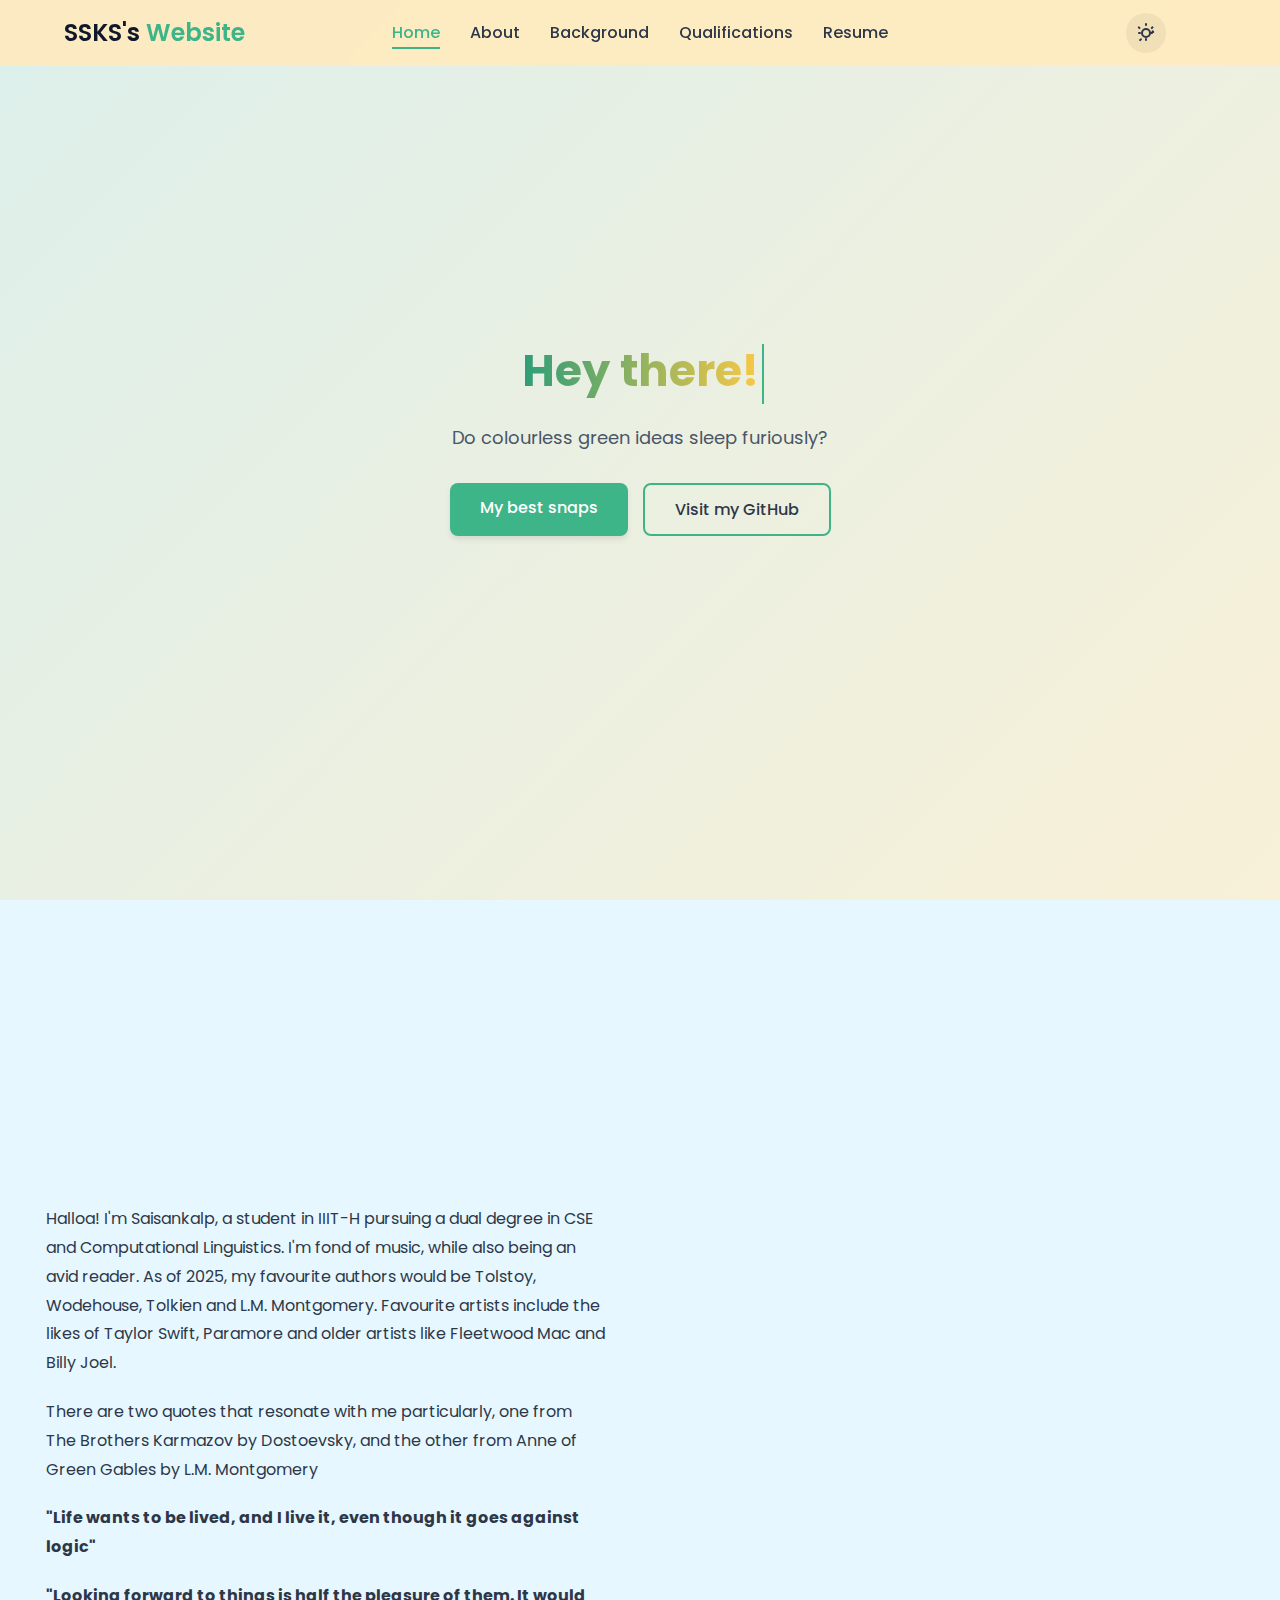
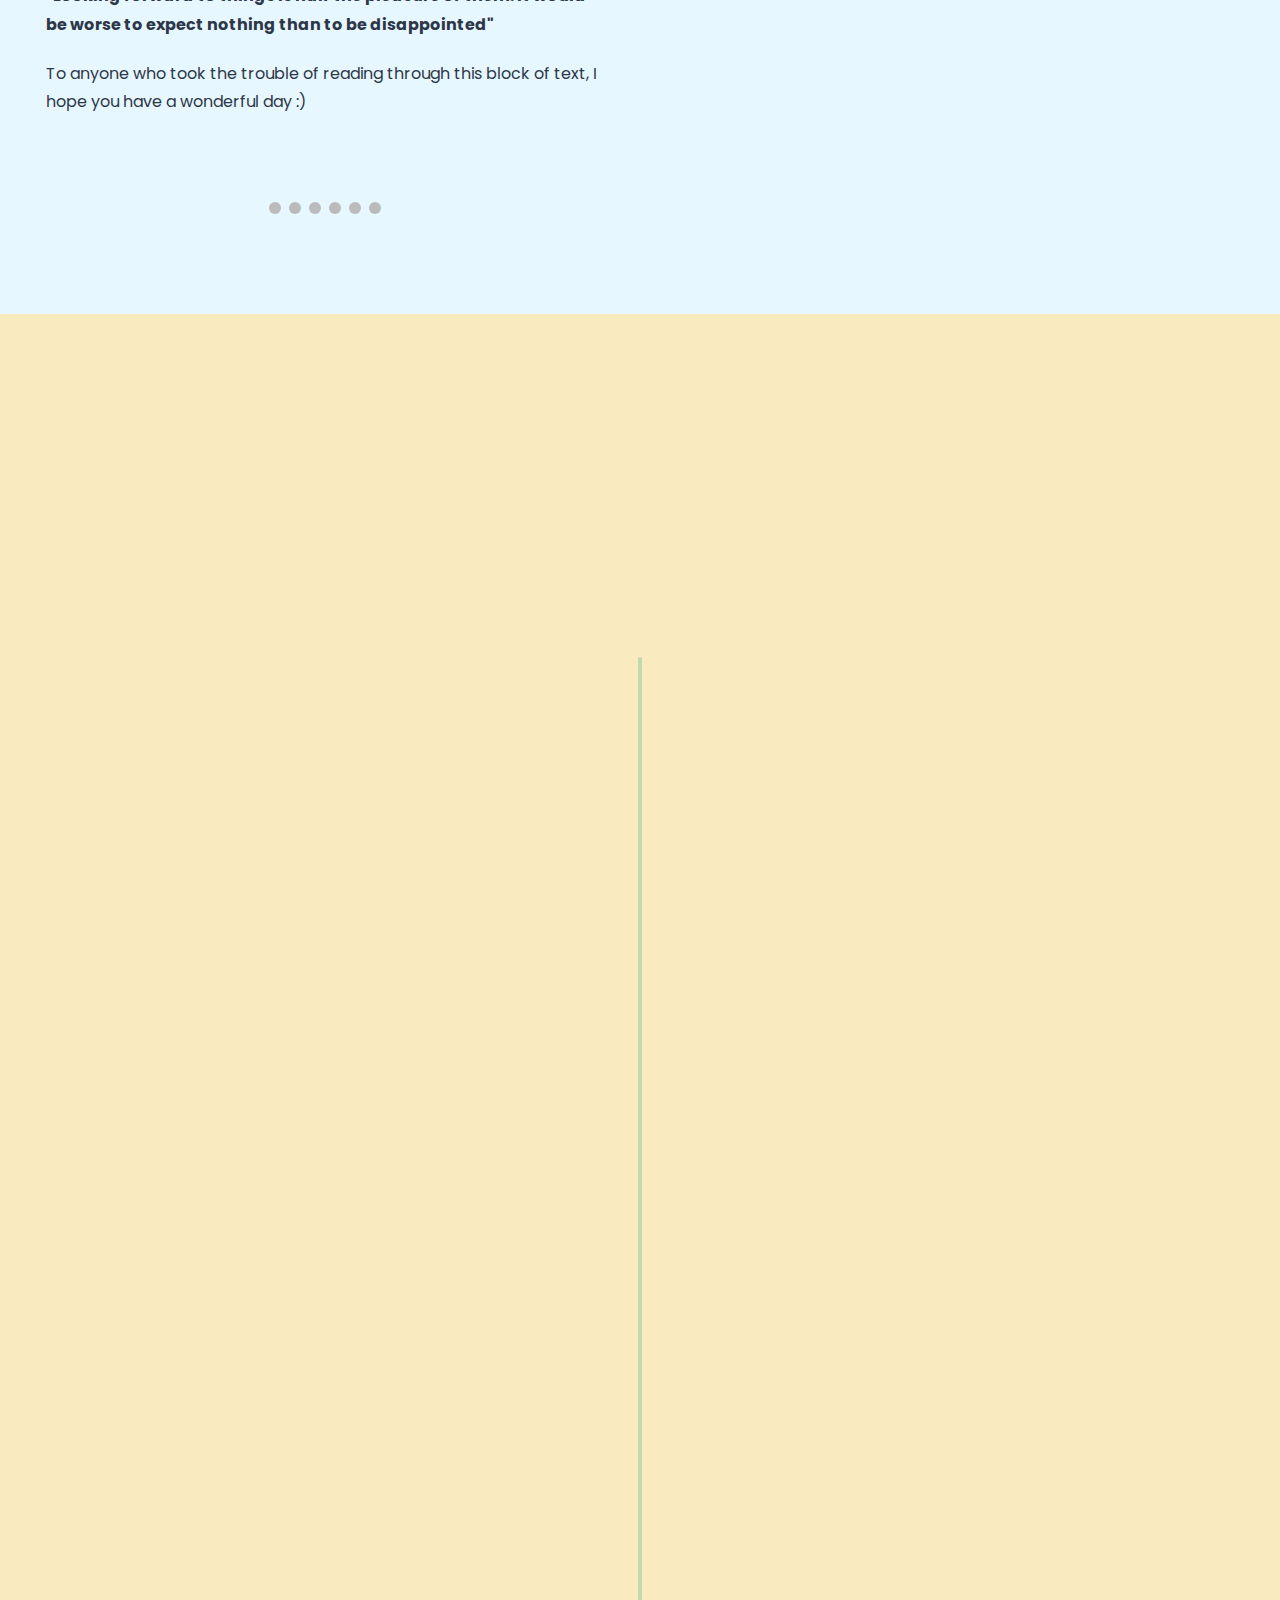
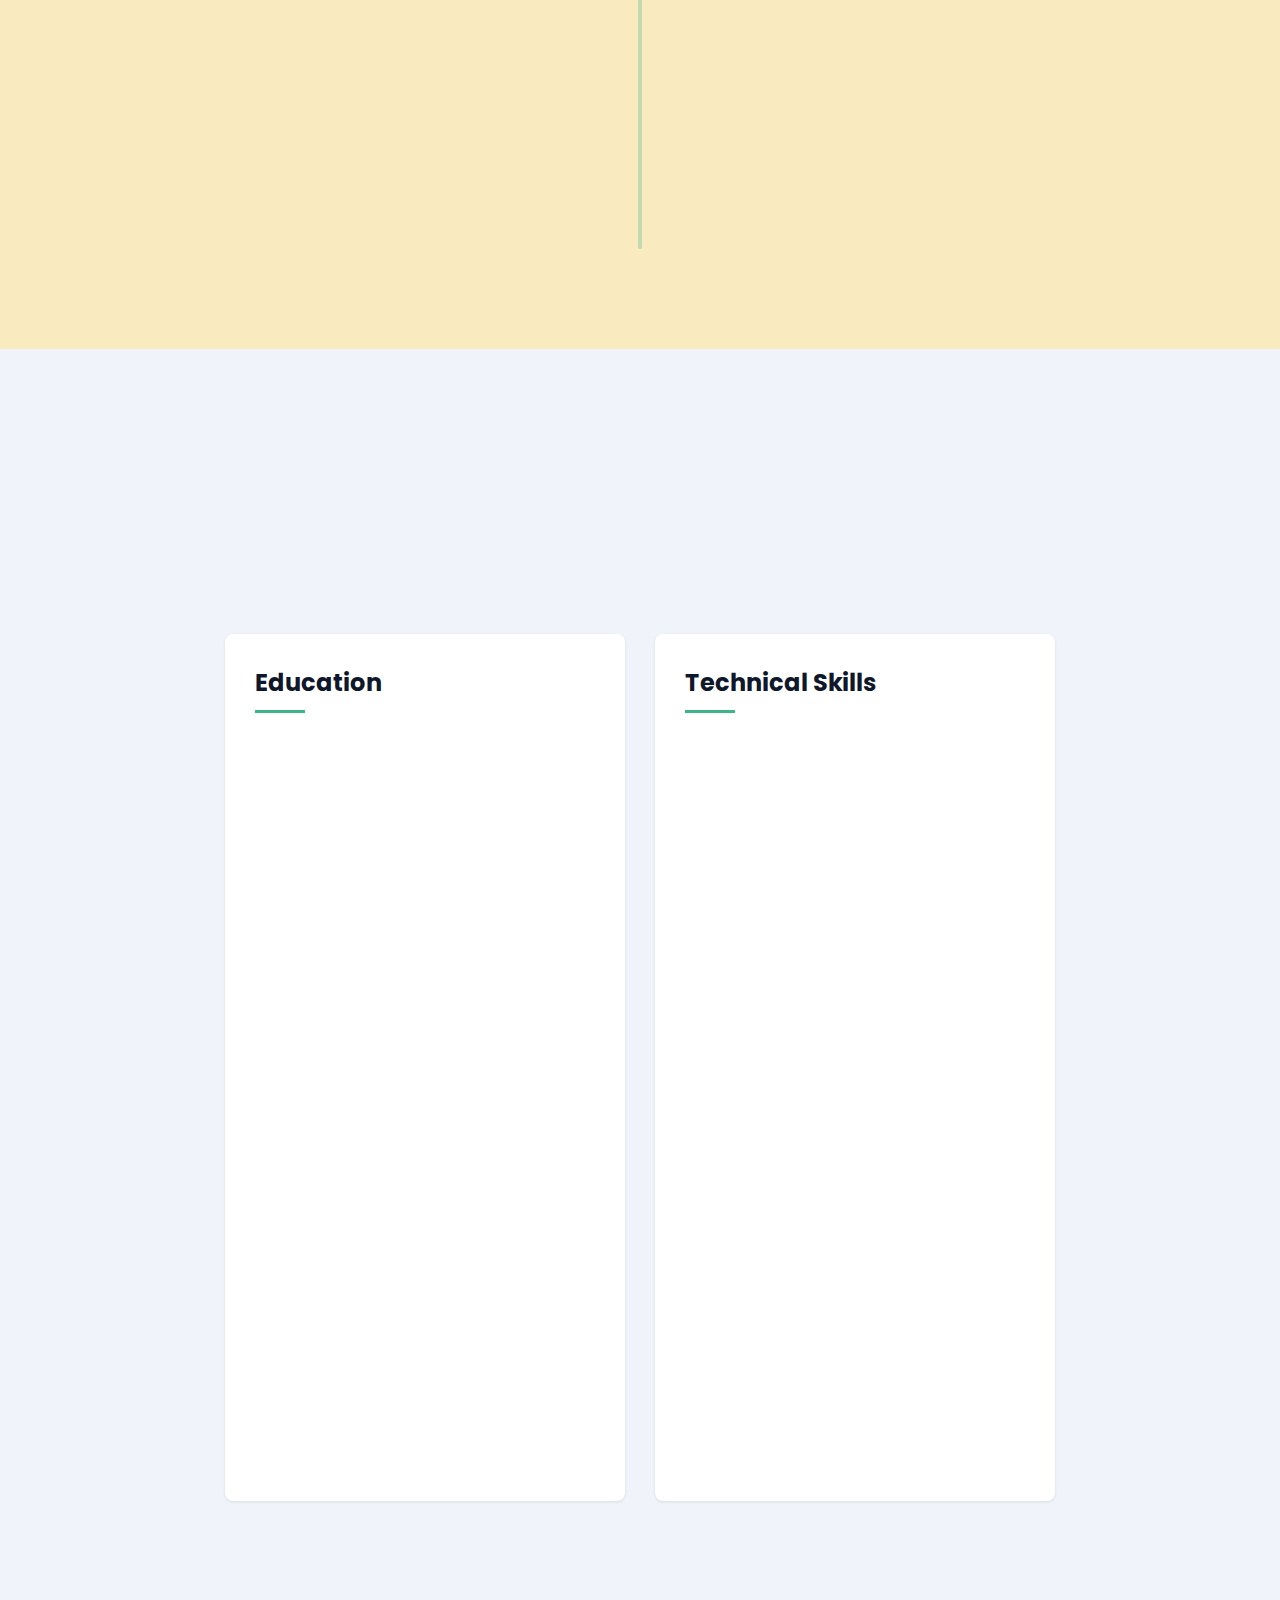
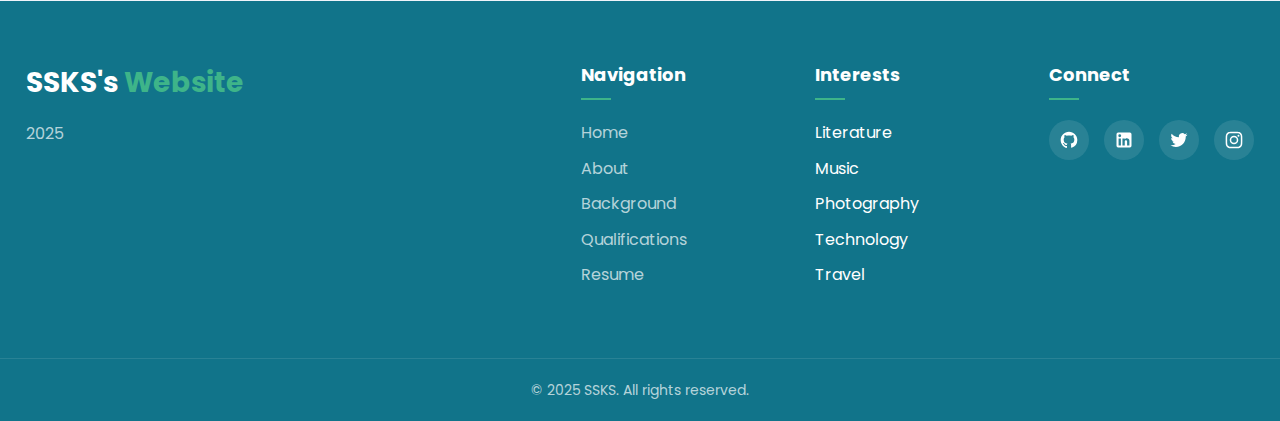
==== index.html @ a6de619a "Why?" ====
<!DOCTYPE html>
<html lang="en">
<head>
    <meta charset="UTF-8">
    <meta name="viewport" content="width=device-width, initial-scale=1.0">
    <title>SSKS's Website</title>
    <link rel="stylesheet" href="styles/style.css">
    <link rel="preconnect" href="https://fonts.googleapis.com">
    <link rel="preconnect" href="https://fonts.gstatic.com" crossorigin>
    <link href="https://fonts.googleapis.com/css2?family=Poppins:wght@300;400;500;600&display=swap" rel="stylesheet">
</head>
<body>
    <div class="container">
        <header>
            <div class="logo">
                <h1>SSKS's <span>Website</span></h1>
            </div>
            <nav>
                <ul>
                    <li><a href="#hero" class="active">Home</a></li>
                    <li><a href="#about">About</a></li>
                    <li><a href="#background">Background</a></li>
                    <li><a href="#qualifications">Qualifications</a></li>
                    <li><a href="assets/resume.pdf" target="_blank">Resume</a></li>
                </ul>
            </nav>
            <div class="dark-mode-toggle" aria-label="Toggle dark mode">
                <svg class="sun-icon" viewBox="0 0 24 24" width="24" height="24">
                    <path d="M12 17a5 5 0 1 0 0-10 5 5 0 0 0 0 10zm0-8a3 3 0 1 1 0 6 3 3 0 0 1 0-6zm0 11a1 1 0 0 0 1-1v-1a1 1 0 0 0-2 0v1a1 1 0 0 0 1 1zm0-15a1 1 0 0 0 1-1V3a1 1 0 0 0-2 0v1a1 1 0 0 0 1 1zm7 7a1 1 0 0 0-1-1h-1a1 1 0 0 0 0 2h1a1 1 0 0 0 1-1zM7 12a1 1 0 0 0-1-1H5a1 1 0 0 0 0 2h1a1 1 0 0 0 1-1zm12.95-1.73l-.7-.7a1 1 0 0 0-1.42 1.42l.7.7a1 1 0 0 0 1.42-1.42zM6.17 17.66l-.7.7a1 1 0 1 0 1.41 1.41l.71-.71a1 1 0 1 0-1.42-1.4zm12.37-9.92l.7-.7a1 1 0 1 0-1.41-1.42l-.71.71a1 1 0 0 0 1.42 1.41zM6.17 6.33l-.7-.7a1 1 0 0 0-1.42 1.41l.71.71a1 1 0 1 0 1.41-1.42z"></path>
                </svg>
                <svg class="moon-icon" viewBox="0 0 24 24" width="24" height="24">
                    <path d="M12.3 22h-.1a10.31 10.31 0 0 1-7.34-3.15 10.46 10.46 0 0 1-3-7.75 10.2 10.2 0 0 1 4-8.2 1 1 0 0 1 1.06-.16 1 1 0 0 1 .58.88 8.3 8.3 0 0 0 1.66 5.27 8.43 8.43 0 0 0 4.71 3.19 8.28 8.28 0 0 0 5.91-.71 1 1 0 0 1 1.45.83 10.28 10.28 0 0 1-8.93 9.8z"></path>
                </svg>
            </div>
            <div class="menu-toggle">
                <span></span>
                <span></span>
                <span></span>
            </div>
        </header>

        <section id="hero">
            <div class="hero-content">
                <h1 class="typing-container"><span class="typing-text" id="typing-text"></span></h1>
                <p>Do colourless green ideas sleep furiously?</p>
                <div class="cta-buttons">
                    <a href="#gallery" class="btn primary">My best snaps</a>
                    <a href="https://github.com/potatopudding-SSKS" class="btn secondary">Visit my GitHub</a>
                </div>
            </div>
        </section>

        <!-- About section (formerly Services) -->
        <section id="about">
            <div class="section-header">
                <h2>About Me</h2>
                <p></br>Linguistics is fun!</p>
            </div>
            <div class="about-content">
                <div class="about-text">
                    <p>Halloa! I'm Saisankalp, a student in IIIT-H pursuing a dual degree in CSE and Computational Linguistics. I'm fond of music, while also being an avid reader. As of 2025, my favourite authors would be Tolstoy, Wodehouse, Tolkien and L.M. Montgomery. Favourite artists include the likes of Taylor Swift, Paramore and older artists like Fleetwood Mac and Billy Joel.</p>
                    
                    <p>There are two quotes that resonate with me particularly, one from The Brothers Karmazov by Dostoevsky, and the other from Anne of Green Gables by L.M. Montgomery</p>

                    <p><b>"Life wants to be lived, and I live it, even though it goes against logic"</b></p>
                    <p><b>"Looking forward to things is half the pleasure of them. It would be worse to expect nothing than to be disappointed"</b></p>

                    <p>To anyone who took the trouble of reading through this block of text, I hope you have a wonderful day :) </p>
                </div>
                
                <!-- Replace the gallery grid with slideshow -->
                <div class="slideshow-container">
                    <div class="slides fade">
                        <img src="assets/images/gallery1-thumb.jpg" alt="Gallery Image 1" data-full="assets/images/gallery1-full.jpg">
                    </div>
                    <div class="slides fade">
                        <img src="assets/images/gallery2-thumb.jpg" alt="Gallery Image 2" data-full="assets/images/gallery2-full.jpg">
                    </div>
                    <div class="slides fade">
                        <img src="assets/images/gallery3-thumb.jpg" alt="Gallery Image 3" data-full="assets/images/gallery3-full.jpg">
                    </div>
                    <div class="slides fade">
                        <img src="assets/images/gallery4-thumb.jpg" alt="Gallery Image 4" data-full="assets/images/gallery4-full.jpg">
                    </div>
                    <div class="slides fade">
                        <img src="assets/images/gallery5-thumb.jpg" alt="Gallery Image 5" data-full="assets/images/gallery5-full.jpg">
                    </div>
                    <div class="slides fade">
                        <img src="assets/images/gallery6-thumb.jpg" alt="Gallery Image 6" data-full="assets/images/gallery6-full.jpg">
                    </div>
                    
                    <!-- Navigation arrows -->
                    <a class="prev" onclick="plusSlides(-1)">&#10094;</a>
                    <a class="next" onclick="plusSlides(1)">&#10095;</a>
                </div>

                <!-- Dots/circles -->
                <div class="dots-container" style="text-align:center">
                    <span class="dot" onclick="currentSlide(1)"></span>
                    <span class="dot" onclick="currentSlide(2)"></span>
                    <span class="dot" onclick="currentSlide(3)"></span>
                    <span class="dot" onclick="currentSlide(4)"></span>
                    <span class="dot" onclick="currentSlide(5)"></span>
                    <span class="dot" onclick="currentSlide(6)"></span>
                </div>
            </div>
            
            <!-- Lightbox for gallery images -->
            <div class="lightbox" id="lightbox">
                <span class="lightbox-close">&times;</span>
                <img class="lightbox-content" id="lightbox-img">
                <div class="lightbox-caption"></div>
            </div>
        </section>

        <!-- Background section (formerly Testimonials) -->
        <section id="background">
            <div class="section-header">
                <h2>My Background</h2>
                <p></br>Two roads diverged in a wood, and I—</br>
                    I took the one more traveled by, </br>
                    And that has made all the difference.</p>
            </div>
            <div class="timeline">
                <div class="timeline-item">
                    <div class="timeline-dot"></div>
                    <div class="timeline-date">2006</div>
                    <div class="timeline-content">
                        <h3>Birth!</h3>
                        <p>I was born in the city of Madras (Chennai)</p>
                    </div>
                </div>
                <div class="timeline-item">
                    <div class="timeline-dot"></div>
                    <div class="timeline-date">2009</div>
                    <div class="timeline-content">
                        <h3>Preschool</h3>
                        <p>I joined Spring Blossoms preschool in Anna Nagar.</p>
                    </div>
                </div>
                <div class="timeline-item">
                    <div class="timeline-dot"></div>
                    <div class="timeline-date">2010-2024</div>
                    <div class="timeline-content">
                        <h3>Schooling</h3>
                        <p>I gained admission into Chinmaya Vidyalaya in Kilpauk, where I continued my education until I finished my schooling.</p>
                    </div>
                </div>
                <div class="timeline-item">
                    <div class="timeline-dot"></div>
                    <div class="timeline-date">2022</div>
                    <div class="timeline-content">
                        <h3>AISSE [Class 10 Boards]</h3>
                        <p>I scored a total of 92.6% in my board exams including a centum in science, and chose the computer science with science stream in my school.</p>
                    </div>
                </div>
                <div class="timeline-item">
                    <div class="timeline-dot"></div>
                    <div class="timeline-date">2024</div>
                    <div class="timeline-content">
                        <h3>AISSCE</h3>
                        <p>In my class 12 board exams, I scored a total of 98%. I also scored 95.75%ile in my JEE Mains attempts.</p>
                    </div>
                </div>
                <div class="timeline-item">
                    <div class="timeline-dot"></div>
                    <div class="timeline-date">2024</div>
                    <div class="timeline-content">
                        <h3>Undergraduate Studies</h3>
                        <p>I procured admission into a dual degree B.Tech + M.S. by research in Computational Linguistics in IIIT - Hyderabad, a premier tier-1 institute in India.</p>
                    </div>
                </div>
            </div>
        </section>

        <!-- Qualifications section (formerly Contact) -->
        <section id="qualifications">
            <div class="section-header">
                <h2>Qualifications</h2>
                <p></br>My skills and credentials</p>
            </div>
            <div class="qualifications-container">
                <div class="qualification-category">
                    <h3>Education</h3>
                    <div class="qualification-item">
                        <div class="qualification-icon">
                            <svg width="24" height="24" viewBox="0 0 24 24">
                                <path d="M12 3L1 9l4 2.18v6L12 21l7-3.82v-6l2-1.09V17h2V9L12 3zm6.82 6L12 12.72 5.18 9 12 5.28 18.82 9zM17 15.99l-5 2.73-5-2.73v-3.72L12 15l5-2.73v3.72z"></path>
                            </svg>
                        </div>
                        <div class="qualification-details">
                            <h4>AISSE</h4>
                            <p class="qualification-institution">Chinmaya Vidyalaya [CBSE]</p>
                            <p class="qualification-date">2010 - 2022</p>
                            <p>Average schooling experience, garnished with lockdown and quarantine due to COVID-19 :').</p>
                        </div>
                    </div>
                    <div class="qualification-item">
                        <div class="qualification-icon">
                            <svg width="24" height="24" viewBox="0 0 24 24">
                                <path d="M12 3L1 9l4 2.18v6L12 21l7-3.82v-6l2-1.09V17h2V9L12 3zm6.82 6L12 12.72 5.18 9 12 5.28 18.82 9zM17 15.99l-5 2.73-5-2.73v-3.72L12 15l5-2.73v3.72z"></path>
                            </svg>
                        </div>
                        <div class="qualification-details">
                            <h4>AISSCE</h4>
                            <p class="qualification-institution">Chinmaya Vidyalaya [CBSE]</p>
                            <p class="qualification-date">2022 - 2024</p>
                            <p>Senior secondary schooling in the science stream with specialization in computer science.</p>
                        </div>
                    </div>
                    <div class="qualification-item">
                        <div class="qualification-icon">
                            <svg width="24" height="24" viewBox="0 0 24 24">
                                <path d="M12 3L1 9l4 2.18v6L12 21l7-3.82v-6l2-1.09V17h2V9L12 3zm6.82 6L12 12.72 5.18 9 12 5.28 18.82 9zM17 15.99l-5 2.73-5-2.73v-3.72L12 15l5-2.73v3.72z"></path>
                            </svg>
                        </div>
                        <div class="qualification-details">
                            <h4>B.Tech in CSE</h4>
                            <p class="qualification-institution">IIIT - Hyderabad</p>
                            <p class="qualification-date">2024 - 2029</p>
                            <p>Bachelors of Technology in the stream of Computer Science from IIIT-H</p>
                        </div>
                    </div>
                    <div class="qualification-item">
                        <div class="qualification-icon">
                            <svg width="24" height="24" viewBox="0 0 24 24">
                                <path d="M12 3L1 9l4 2.18v6L12 21l7-3.82v-6l2-1.09V17h2V9L12 3zm6.82 6L12 12.72 5.18 9 12 5.28 18.82 9zM17 15.99l-5 2.73-5-2.73v-3.72L12 15l5-2.73v3.72z"></path>
                            </svg>
                        </div>
                        <div class="qualification-details">
                            <h4>M.S. in CL</h4>
                            <p class="qualification-institution">IIIT - Hyderabad</p>
                            <p class="qualification-date">2024 - 2029</p>
                            <p>Masters of Science by research in Computational Linguistics from IIIT-H</p>
                        </div>
                    </div>
                </div>
                <div class="qualification-category">
                    <h3>Technical Skills</h3>
                    <div class="qualification-item">
                        <div class="qualification-icon">
                            <svg width="24" height="24" viewBox="0 0 24 24">
                                <path d="M12 2C6.48 2 2 6.48 2 12s4.48 10 10 10 10-4.48 10-10S17.52 2 12 2zm0 18c-4.41 0-8-3.59-8-8s3.59-8 8-8 8 3.59 8 8-3.59 8-8 8zm4.59-12.42L10 14.17l-2.59-2.58L6 13l4 4 8-8-1.41-1.42z"></path>
                            </svg>
                        </div>
                        <div class="qualification-details">
                            <h4>Programming Languages</h4>
                            <p>Python, C, C++, JavaScript, HTML/CSS, Bash</p>
                        </div>
                    </div>
                    <div class="qualification-item">
                        <div class="qualification-icon">
                            <svg width="24" height="24" viewBox="0 0 24 24">
                                <path d="M12 2C6.48 2 2 6.48 2 12s4.48 10 10 10 10-4.48 10-10S17.52 2 12 2zm0 18c-4.41 0-8-3.59-8-8s3.59-8 8-8 8 3.59 8 8-3.59 8-8 8zm4.59-12.42L10 14.17l-2.59-2.58L6 13l4 4 8-8-1.41-1.42z"></path>
                            </svg>
                        </div>
                        <div class="qualification-details">
                            <h4>Tools & Technologies</h4>
                            <p>Git, MySQL, NoSQL, LaTeX</p>
                        </div>
                    </div>
                    <div class="qualification-item">
                        <div class="qualification-icon">
                            <svg width="24" height="24" viewBox="0 0 24 24">
                                <path d="M12 2C6.48 2 2 6.48 2 12s4.48 10 10 10 10-4.48 10-10S17.52 2 12 2zm0 18c-4.41 0-8-3.59-8-8s3.59-8 8-8 8 3.59 8 8-3.59 8-8 8zm4.59-12.42L10 14.17l-2.59-2.58L6 13l4 4 8-8-1.41-1.42z"></path>
                            </svg>
                        </div>
                        <div class="qualification-details">
                            <h4>Other Misc. Skills</h4>
                            <ol>
                                <li>Amateur Photographer</li>
                                <li>Amateur Tennis Player</li>
                            </ol>
                        </div>
                    </div>
                </div>
            </div>
        </section>

        <footer>
            <div class="footer-content">
                <div class="footer-logo">
                    <h2>SSKS's <span>Website</span></h2>
                    <p>2025</p>
                </div>
                <div class="footer-links">
                    <div class="link-column">
                        <h3>Navigation</h3>
                        <ul>
                            <li><a href="#hero">Home</a></li>
                            <li><a href="#about">About</a></li>
                            <li><a href="#background">Background</a></li>
                            <li><a href="#qualifications">Qualifications</a></li>
                            <li><a href="assets/resume.pdf" target="_blank">Resume</a></li>
                        </ul>
                    </div>
                    <div class="link-column">
                        <h3>Interests</h3>
                        <ul>
                            <li>Literature</li>
                            <li>Music</li>
                            <li>Photography</li>
                            <li>Technology</li>
                            <li>Travel</li>
                        </ul>
                    </div>
                    <div class="link-column">
                        <h3>Connect</h3>
                        <div class="social-links">
                            <a href="#" aria-label="GitHub">
                                <svg viewBox="0 0 24 24" width="24" height="24">
                                    <path d="M12 2C6.477 2 2 6.477 2 12c0 4.42 2.865 8.166 6.84 9.49.5.09.68-.22.68-.485v-1.85c-2.782.6-3.37-1.34-3.37-1.34-.454-1.16-1.11-1.46-1.11-1.46-.91-.62.07-.61.07-.61 1 .07 1.53 1.03 1.53 1.03.9 1.52 2.34 1.08 2.91.83.09-.65.35-1.09.63-1.34-2.22-.25-4.55-1.11-4.55-4.94 0-1.09.39-1.98 1.03-2.68-.1-.25-.45-1.27.1-2.64 0 0 .84-.27 2.75 1.02.8-.22 1.65-.33 2.5-.33.85 0 1.7.11 2.5.33 1.91-1.29 2.75-1.02 2.75-1.02.55 1.37.2 2.39.1 2.64.64.7 1.03 1.59 1.03 2.68 0 3.84-2.34 4.68-4.57 4.93.36.31.68.92.68 1.85v2.74c0 .27.18.58.69.48A10.02 10.02 0 0 0 22 12c0-5.523-4.477-10-10-10z"></path>
                                </svg>
                            </a>
                            <a href="#" aria-label="LinkedIn">
                                <svg viewBox="0 0 24 24" width="24" height="24">
                                    <path d="M19 3a2 2 0 0 1 2 2v14a2 2 0 0 1-2 2H5a2 2 0 0 1-2-2V5a2 2 0 0 1 2-2h14m-.5 15.5v-5.3a3.26 3.26 0 0 0-3.26-3.26c-.85 0-1.84.52-2.32 1.3v-1.11h-2.79v8.37h2.79v-4.93c0-.77.62-1.4 1.39-1.4a1.4 1.4 0 0 1 1.4 1.4v4.93h2.79M6.88 8.56a1.68 1.68 0 0 0 1.68-1.68c0-.93-.75-1.69-1.68-1.69a1.69 1.69 0 0 0-1.69 1.69c0 .93.76 1.68 1.69 1.68m1.39 9.94v-8.37H5.5v8.37h2.77z"></path>
                                </svg>
                            </a>
                            <a href="#" aria-label="Twitter">
                                <svg viewBox="0 0 24 24" width="24" height="24">
                                    <path d="M22.162 5.656a8.384 8.384 0 0 1-2.402.658A4.196 4.196 0 0 0 21.6 4c-.82.488-1.719.83-2.656 1.015a4.182 4.182 0 0 0-7.126 3.814 11.874 11.874 0 0 1-8.62-4.37 4.168 4.168 0 0 0-.566 2.103c0 1.45.738 2.731 1.86 3.481a4.168 4.168 0 0 1-1.894-.523v.052a4.185 4.185 0 0 0 3.355 4.101 4.21 4.21 0 0 1-1.89.072A4.185 4.185 0 0 0 7.97 16.65a8.394 8.394 0 0 1-6.191 1.732 11.83 11.83 0 0 0 6.41 1.88c7.693 0 11.9-6.373 11.9-11.9 0-.18-.005-.362-.013-.54a8.496 8.496 0 0 0 2.087-2.165z"></path>
                                </svg>
                            </a>
                            <a href="#" aria-label="Instagram">
                                <svg viewBox="0 0 24 24" width="24" height="24">
                                    <path d="M12 2c2.717 0 3.056.01 4.122.06 1.065.05 1.79.217 2.428.465.66.254 1.216.598 1.772 1.153a4.908 4.908 0 0 1 1.153 1.772c.247.637.415 1.363.465 2.428.047 1.066.06 1.405.06 4.122 0 2.717-.01 3.056-.06 4.122-.05 1.065-.218 1.79-.465 2.428a4.883 4.883 0 0 1-1.153 1.772 4.915 4.915 0 0 1-1.772 1.153c-.637.247-1.363.415-2.428.465-1.066.047-1.405.06-4.122.06-2.717 0-3.056-.01-4.122-.06-1.065-.05-1.79-.218-2.428-.465a4.89 4.89 0 0 1-1.772-1.153 4.904 4.904 0 0 1-1.153-1.772c-.248-.637-.415-1.363-.465-2.428C2.013 15.056 2 14.717 2 12c0-2.717.01-3.056.06-4.122.05-1.066.217-1.79.465-2.428a4.88 4.88 0 0 1 1.153-1.772A4.897 4.897 0 0 1 5.45 2.525c.638-.248 1.362-.415 2.428-.465C8.944 2.013 9.283 2 12 2zm0 1.802c-2.67 0-2.986.01-4.04.058-.976.045-1.505.207-1.858.344-.466.182-.8.398-1.15.748-.35.35-.566.683-.748 1.15-.137.353-.3.882-.344 1.857-.048 1.055-.058 1.37-.058 4.04 0 2.67.01 2.986.058 4.04.045.976.207 1.504.344 1.857.182.466.398.8.748 1.15.35.35.683.566 1.15.748.353.137.882.3 1.857.344 1.054.048 1.37.058 4.04.058 2.67 0 2.987-.01 4.04-.058.976-.045 1.505-.207 1.858-.344.466-.182.8-.398 1.15-.748.35-.35.566-.683.748-1.15.137-.353.3-.882.344-1.857.048-1.055.058-1.37.058-4.04 0-2.67-.01-2.986-.058-4.04-.045-.976-.207-1.505-.344-1.858a3.097 3.097 0 0 0-.748-1.15 3.098 3.098 0 0 0-1.15-.748c-.353-.137-.882-.3-1.857-.344-1.055-.048-1.37-.058-4.04-.058zm0 3.063a5.135 5.135 0 1 1 0 10.27 5.135 5.135 0 0 1 0-10.27zm0 8.468a3.333 3.333 0 1 0 0-6.666 3.333 3.333 0 0 0 0 6.666zm6.538-8.469a1.2 1.2 0 1 1-2.4 0 1.2 1.2 0 0 1 2.4 0z"></path>
                                </svg>
                            </a>
                        </div>
                    </div>
                </div>
            </div>
            <div class="copyright">
                <p>&copy; 2025 SSKS. All rights reserved.</p>
            </div>
        </footer>
    </div>

    <script src="scripts/script.js"></script>
</body>
</html>
---- styles/style.css ----
/* Base Styles */
:root {
    --primary-color: #3eb489; /* Mint green/seafoam - tropical summer shade */
    --primary-dark: #2d9d78; /* Darker mint for hover states */
    --secondary-color: #f9c846; /* Sunny yellow */
    --accent-color: #ff9777; /* Lighter coral as an accent */
    --text-color: #2d3748; /* Slightly softer black for better summer feel */
    --light-text: #4a5568; /* Softer secondary text */
    --dark-bg: #0f172a; /* Keep this for contrast */
    --light-bg: #f8fafc; /* Keep light background */
    --border-color: #e2e8f0; /* Slightly lighter border */
    --card-bg: #ffffff;
    --ocean-blue: #11748a; /* Ocean blue for sections */
    --shadow-sm: 0 1px 3px rgba(0, 0, 0, 0.1); /* Lighter shadow for airy feel */
    --shadow-md: 0 4px 6px -1px rgba(0, 0, 0, 0.1);
    --shadow-lg: 0 10px 15px -3px rgba(0, 0, 0, 0.1);
    --transition: all 0.3s ease;
    --radius: 8px;
    --pulse: #dcfce7;
    
    /* Section colors */
    --about-bg: #e6f7ff; /* Light blue for about section */
    --background-bg: #f9ebbf; /* Light orange for background section */
    --qualifications-bg: #f0f4fa; /* Light gray-blue for qualifications */
}

/* Dark Mode Variables */
.dark-mode {
    --primary-color: #8b5cf6; /* Consistent vibrant purple */
    --primary-dark: #6d28d9; /* Consistent deep purple */
    --secondary-color: #f43f5e; /* Consistent bright pink */
    --text-color: #ffffff; /* Pure white text */
    --header-color: #ffffff; /* Pure white headers */
    --light-text: #e2e8f0; /* Light gray for secondary text */
    --dark-bg: #000000; /* Consistent darkest background */
    --light-bg: #0f172a; /* Consistent dark content areas */
    --border-color: #64748b; /* Consistent border color */
    --ocean-blue: #001520; /* Consistent dark blue */
    --card-bg: #1e293b; /* Consistent card background */
    --shadow-sm: 0 2px 5px rgba(0, 0, 0, 0.7);
    --shadow-md: 0 4px 8px rgba(0, 0, 0, 0.7);
    --shadow-lg: 0 10px 20px rgba(0, 0, 0, 0.7);
    --pulse: #1a0b36;
    
    /* Dark mode section colors */
    --about-bg: #111927; /* Dark blue for about section */
    --background-bg: #1a1207; /* Dark brown for background section */
    --qualifications-bg: #0d1520; /* Dark blue-gray for qualifications */
}

/* Light Mode Pulsing Background Animation */
@keyframes pulseBackground {
    0% {
        background-color: var(--light-bg);
    }
    50% {
        background-color: var(--pulse); /* Light mint green */
    }
    100% {
        background-color: var(--light-bg);
    }
}

/* Dark Mode Pulsing Background Animation */
@keyframes pulseDarkBackground {
    0% {
        background-color: var(--dark-bg); /* Darkest background */
    }
    50% {
        background-color: var(--pulse); /* Deep indigo with subtle purple tone */
    }
    100% {
        background-color: var(--dark-bg); /* Darkest background */
    }
}

* {
    margin: 0;
    padding: 0;
    box-sizing: border-box;
}

/* Body defaults */
body {
    font-family: 'Poppins', sans-serif;
    color: var(--text-color);
    line-height: 1.6;
    width: 100%;
    overflow-x: hidden; /* Prevent horizontal scroll */
    background-color: var(--light-bg);
    transition: color 0.3s ease;
}

.dark-mode body {
    background-color: var(--dark-bg);
}

.dark-mode .container {
    background-color: transparent !important; /* Remove the solid background */
    background-image: none !important;
}

a {
    text-decoration: none;
    color: inherit;
    transition: var(--transition);
}

ul {
    list-style-type: none;
}

img {
    max-width: 100%;
    height: auto;
}

.container {
    width: 100%;
    max-width: 100%; /* Already 100%, ensuring it stays that way */
    margin: 0;
    padding: 0; /* Removed padding to use full width */
}

/* Header Styles */
header {
    display: flex;
    justify-content: center; /* Changed from space-between to center */
    align-items: center;
    padding: 20px 5%;
    position: fixed;
    width: 100%;
    top: 0;
    left: 0;
    z-index: 1000;
    transition: var(--transition);
    background-color: rgba(255, 234, 190, 0.904); /* More transparency for lightness */
    backdrop-filter: blur(10px);
}

.dark-mode header {
    background-color: #031520;
    backdrop-filter: blur(15px);
}

header.scrolled {
    box-shadow: var(--shadow-md);
    padding: 15px 5%;
    background-color: rgba(248, 250, 252, 0.9);
}

.dark-mode header.scrolled {
    background-color: rgba(15, 23, 42, 0.98);
    box-shadow: 0 4px 12px rgba(0, 0, 0, 0.8);
}

.logo {
    position: absolute;
    left: 5%;
}

.logo h1 {
    font-size: 24px;
    font-weight: 600;
    color: var(--dark-bg);
}

.dark-mode .logo h1 {
    color: var(--header-color);
}

.logo span {
    color: var(--primary-color);
}

nav {
    display: flex;
    justify-content: center;
    flex-grow: 1;
}

nav ul {
    display: flex;
    justify-content: center;
    margin-left: 0; /* Reset any left margin */
}

nav ul li {
    margin: 0 15px; /* Changed from margin-left: 30px to have even spacing */
}

nav ul li a {
    font-weight: 500;
    color: var(--text-color);
    position: relative;
}

nav ul li a:hover, nav ul li a.active {
    color: var(--primary-color);
}

.dark-mode nav ul li a:hover, 
.dark-mode nav ul li a.active {
    color: var(--primary-color);
    text-shadow: 0 0 10px rgba(139, 92, 246, 0.4);
}

nav ul li a:after {
    content: '';
    position: absolute;
    bottom: -5px;
    left: 0;
    width: 0;
    height: 2px;
    background-color: var(--primary-color);
    transition: var(--transition);
}

nav ul li a:hover:after, nav ul li a.active:after {
    width: 100%;
}

/* Dark Mode Toggle */
.dark-mode-toggle {
    margin-left: 20px;
    position: absolute;
    right: calc(5% + 50px); /* Position on the right side with offset for menu toggle */
    cursor: pointer;
    display: flex;
    align-items: center;
    justify-content: center;
    width: 40px;
    height: 40px;
    border-radius: 50%;
    background-color: rgba(0, 0, 0, 0.05);
    transition: var(--transition);
}

.dark-mode .dark-mode-toggle {
    background-color: rgba(255, 255, 255, 0.1);
}

.dark-mode-toggle:hover {
    background-color: rgba(0, 0, 0, 0.1);
}

.dark-mode .dark-mode-toggle:hover {
    background-color: rgba(255, 255, 255, 0.2);
}

.dark-mode-toggle svg {
    fill: var(--text-color);
    transition: var(--transition);
}

.sun-icon {
    display: block;
}

.moon-icon {
    display: none;
}

.dark-mode .sun-icon {
    display: none;
}

.dark-mode .moon-icon {
    display: block;
}

.menu-toggle {
    position: absolute;
    right: 5%;
    display: none;
    flex-direction: column;
    justify-content: space-between;
    height: 20px;
    width: 26px;
    cursor: pointer;
}

.menu-toggle span {
    display: block;
    width: 100%;
    height: 2px;
    background-color: var(--text-color);
    transition: var(--transition);
}

/* Hero Section */
#hero {
    height: 100vh;
    width: 100%;
    display: flex;
    align-items: center;
    justify-content: center;
    padding-top: 80px;
    background: linear-gradient(135deg, rgba(62, 180, 137, 0.15) 0%, rgba(249, 200, 70, 0.2) 100%); /* Mint to sunny gradient */
    animation: pulseBackground 8s ease-in-out infinite; /* Only hero section gets animation */
}

.dark-mode #hero {
    background: rgba(15, 23, 42, 0.3);
    backdrop-filter: blur(5px);
    animation: pulseDarkBackground 12s ease-in-out infinite;
}

.hero-content {
    max-width: 800px;
    padding: 0 5%;
    text-align: center;
    width: 100%;
}

.hero-content h1 {
    font-size: clamp(28px, 3.5vw, 48px); /* Responsive font size with min/max */
    font-weight: 700;
    margin-bottom: 20px;
    color: var(--dark-bg);
    line-height: 1.2;
    background: linear-gradient(to right, var(--primary-dark), var(--secondary-color));
    -webkit-background-clip: text;
    -webkit-text-fill-color: transparent;
    padding: 0 10px;
    word-wrap: break-word;
}

.hero-content p {
    font-size: 18px;
    margin-bottom: 30px;
    color: var(--light-text);
    padding: 0 10px;
}

.cta-buttons {
    display: flex;
    gap: 15px;
    justify-content: center;
}

.btn {
    display: inline-block;
    padding: 12px 30px;
    border-radius: var(--radius);
    font-weight: 500;
    transition: var(--transition);
    cursor: pointer;
    border: none;
    text-align: center;
}

.btn.primary {
    background-color: var(--primary-color);
    color: white;
    box-shadow: var(--shadow-md);
}

.btn.primary:hover {
    background-color: var(--primary-dark);
    transform: translateY(-3px); /* More pronounced lift effect */
    box-shadow: var(--shadow-lg);
}

.dark-mode .btn.primary:hover {
    background-color: var(--primary-dark);
    transform: translateY(-3px);
    box-shadow: 0 10px 20px rgba(0, 0, 0, 0.7), 0 0 15px rgba(139, 92, 246, 0.4);
}

.btn.secondary {
    background-color: transparent;
    color: var(--text-color);
    border: 2px solid var(--primary-color);
}

.btn.secondary:hover {
    background-color: rgba(99, 102, 241, 0.1);
    transform: translateY(-2px);
}

.dark-mode .btn.secondary:hover {
    background-color: rgba(139, 92, 246, 0.2);
    transform: translateY(-2px);
    border-color: var(--primary-color);
}

/* Section Styling */
section {
    padding: 100px 2%; /* Reduced side padding to use more screen width */
    width: 100%;
}

.section-header {
    text-align: center;
    margin-bottom: 60px;
    width: 100%;
}

.section-header h2 {
    font-size: 36px;
    color: var(--dark-bg);
    margin-bottom: 10px;
    position: relative;
    display: inline-block;
}

.dark-mode .section-header h2 {
    color: var(--text-color);
}

.section-header h2::after {
    content: '';
    position: absolute;
    width: 60px;
    height: 3px;
    background-color: var(--primary-color);
    bottom: -10px;
    left: 50%;
    transform: translateX(-50%);
}

.section-header p {
    color: var(--light-text);
    font-size: 18px;
}

/* About Section */
#about {
    background-color: var(--about-bg); /* Static color */
}

.about-content {
    display: grid;
    grid-template-columns: 1fr 1fr;
    gap: 30px;
    max-width: 1400px;
    margin: 0 auto;
}

.about-text {
    padding: 20px;
}

.about-text p {
    margin-bottom: 20px;
    line-height: 1.8;
    color: var(--text-color);
}

.gallery-grid {
    display: grid;
    grid-template-columns: repeat(auto-fill, minmax(150px, 1fr));
    gap: 15px;
}

.gallery-item {
    border-radius: var(--radius);
    overflow: hidden;
    cursor: pointer;
    box-shadow: var(--shadow-sm);
    transition: var(--transition);
    position: relative;
}

.gallery-item:hover {
    transform: scale(1.05);
    box-shadow: var(--shadow-md);
}

.gallery-item img {
    width: 100%;
    height: 100%;
    object-fit: cover;
    display: block;
}

/* Lightbox */
.lightbox {
    display: none;
    position: fixed;
    z-index: 2000;
    top: 0;
    left: 0;
    width: 100%;
    height: 100%;
    background-color: rgba(0, 0, 0, 0.9);
    align-items: center;
    justify-content: center;
}

.lightbox.active {
    display: flex;
    flex-direction: column;
}

.lightbox-close {
    position: absolute;
    top: 20px;
    right: 30px;
    color: #fff;
    font-size: 40px;
    font-weight: bold;
    cursor: pointer;
    transition: var(--transition);
}

.lightbox-close:hover {
    color: var(--primary-color);
}

.lightbox-content {
    max-width: 90%;
    max-height: 80vh;
    object-fit: contain;
}

.lightbox-caption {
    color: #fff;
    text-align: center;
    padding: 20px;
    font-size: 16px;
}

/* Background Section */
#background {
    background-color: var(--background-bg); /* Static color */
}

/* Timeline for Background section */
.timeline {
    position: relative;
    max-width: 1000px;
    margin: 0 auto;
    padding: 40px 0;
}

.timeline::before {
    content: '';
    position: absolute;
    width: 4px;
    background-color: var(--primary-color);
    opacity: 0.3;
    top: 0;
    bottom: 0;
    left: 50%;
    margin-left: -2px;
    border-radius: 4px;
}

.timeline-item {
    position: relative;
    margin-bottom: 50px;
}

.timeline-dot {
    position: absolute;
    width: 20px;
    height: 20px;
    left: 50%;
    transform: translateX(-50%);
    border-radius: 50%;
    background-color: var(--primary-color);
    z-index: 10;
}

.timeline-date {
    position: absolute;
    width: 120px;
    text-align: right;
    top: 0;
    left: calc(50% - 160px);
    font-weight: 600;
    color: var(--primary-color);
}

.timeline-content {
    position: relative;
    width: calc(50% - 40px);
    padding: 20px;
    background-color: var(--card-bg);
    border-radius: var(--radius);
    box-shadow: var(--shadow-md);
    margin-left: calc(50% + 40px);
}

.timeline-content h3 {
    margin-bottom: 10px;
    color: var(--dark-bg);
}

.dark-mode .timeline-content h3 {
    color: var(--text-color);
}

.timeline-item:nth-child(even) .timeline-date {
    left: auto;
    right: calc(50% - 160px);
    text-align: left;
}

.timeline-item:nth-child(even) .timeline-content {
    margin-left: 0;
    margin-right: calc(50% + 40px);
}

/* Qualifications Section */
#qualifications {
    background-color: var(--qualifications-bg); /* Static color */
}

.qualifications-container {
    display: grid;
    grid-template-columns: repeat(2, minmax(300px, 400px));
    gap: 30px;
    max-width: 1400px;
    margin: 0 auto;
    justify-content: center;
}

.qualification-category {
    background-color: var(--card-bg);
    border-radius: var(--radius);
    padding: 30px;
    box-shadow: var(--shadow-sm);
}

.qualification-category h3 {
    font-size: 24px;
    margin-bottom: 20px;
    color: var(--dark-bg);
    position: relative;
    padding-bottom: 10px;
}

.dark-mode .qualification-category h3 {
    color: var(--text-color);
}

.qualification-category h3:after {
    content: '';
    position: absolute;
    width: 50px;
    height: 3px;
    background-color: var(--primary-color);
    bottom: 0;
    left: 0;
}

.qualification-item {
    display: flex;
    margin-bottom: 30px;
}

.qualification-icon {
    margin-right: 15px;
}

.qualification-icon svg {
    fill: var(--primary-color);
}

.qualification-details h4 {
    font-size: 18px;
    margin-bottom: 5px;
    color: var(--dark-bg);
}

.dark-mode .qualification-details h4 {
    color: var(--text-color);
}

.qualification-institution, .qualification-date {
    color: var(--light-text);
    font-size: 14px;
    margin-bottom: 8px;
}

.qualification-details p:not(.qualification-institution):not(.qualification-date) {
    font-size: 15px;
    color: var(--text-color);
    line-height: 1.6;
}

/* Skills */
.skills-category {
    grid-column: span 3;
    margin-top: 30px;
}

.skills-grid {
    display: grid;
    grid-template-columns: repeat(auto-fill, minmax(300px, 1fr));
    gap: 20px;
}

.skill-item {
    margin-bottom: 15px;
}

.skill-name {
    font-weight: 500;
    margin-bottom: 5px;
    color: var(--text-color);
}

.skill-bar {
    height: 10px;
    background-color: rgba(0, 0, 0, 0.1);
    border-radius: 10px;
    overflow: hidden;
}

.dark-mode .skill-bar {
    background-color: rgba(255, 255, 255, 0.1);
}

.skill-level {
    height: 100%;
    background: linear-gradient(90deg, var(--primary-color) 0%, var(--secondary-color) 100%);
    border-radius: 10px;
    transition: width 1s ease-in-out;
}

/* Slideshow Container */
.slideshow-container {
    position: relative;
    max-width: 500px;
    margin: auto;
    border-radius: var(--radius);
    box-shadow: var(--shadow-md);
    overflow: hidden;
}

/* Hide images by default */
.slides {
    display: none;
    width: 100%;
}

.slides img {
    width: 100%;
    height: 400px;
    object-fit: cover;
    cursor: pointer;
    border-radius: var(--radius);
    transition: transform 0.3s ease;
}

.slides img:hover {
    transform: scale(1.03);
}

/* Next & previous buttons */
.prev, .next {
    position: absolute;
    top: 50%;
    width: auto;
    margin-top: -22px;
    padding: 16px;
    color: white;
    font-weight: bold;
    font-size: 18px;
    transition: 0.6s ease;
    border-radius: 0 3px 3px 0;
    user-select: none;
    background-color: rgba(0, 0, 0, 0.3);
    cursor: pointer;
}

/* Position the "next" button to the right */
.next {
    right: 0;
    border-radius: 3px 0 0 3px;
}

/* On hover, add a darker background */
.prev:hover, .next:hover {
    background-color: rgba(0, 0, 0, 0.8);
}

/* The dots - corrected alignment */
.dots-container {
    display: flex;
    justify-content: center;
    align-items: center;
    margin: 15px auto 0 auto; /* Changed margin to center it */
    width: 100%;
    gap: 8px;
    text-align: center; /* Added text alignment */
    position: relative; /* Added position relative */
    left: 0; /* Reset any left positioning */
    right: 0; /* Reset any right positioning */
}

.dot {
    cursor: pointer;
    height: 12px;
    width: 12px;
    margin: 0;
    background-color: #bbb;
    border-radius: 50%;
    display: inline-block;
    transition: background-color 0.6s ease;
    flex-shrink: 0;
}

.active-dot, .dot:hover {
    background-color: var(--primary-color);
}

/* Fading animation */
.fade {
    animation-name: fade;
    animation-duration: 1.5s;
}

@keyframes fade {
    from {opacity: .4}
    to {opacity: 1}
}

/* Dark mode adjustments for slideshow */
.dark-mode .prev, 
.dark-mode .next {
    background-color: rgba(255, 255, 255, 0.2);
}

.dark-mode .prev:hover, 
.dark-mode .next:hover {
    background-color: rgba(255, 255, 255, 0.4);
}

.dark-mode .dot {
    background-color: #555;
}

.dark-mode .active-dot, 
.dark-mode .dot:hover {
    background-color: var(--primary-color);
}

/* Footer */
footer {
    background-color: var(--ocean-blue); /* Ocean blue footer */
    color: white;
    padding: 60px 0 0;
    width: 100%;
}

.footer-content {
    display: grid;
    grid-template-columns: 1.5fr 2fr;
    gap: 50px;
    padding: 0 2%; /* Reduced padding to use more screen width */
    max-width: 100%; /* Changed from 1400px to use full width */
    margin: 0 auto;
    width: 100%;
}

.footer-logo h2 {
    font-size: 28px;
    margin-bottom: 15px;
}

.footer-logo span {
    color: var(--primary-color);
}

.footer-logo p {
    color: rgba(255, 255, 255, 0.7);
}

.footer-links {
    display: grid;
    grid-template-columns: repeat(3, 1fr);
    gap: 30px;
}

.link-column h3 {
    font-size: 18px;
    margin-bottom: 20px;
    position: relative;
    padding-bottom: 10px;
}

.link-column h3:after {
    content: '';
    position: absolute;
    bottom: 0;
    left: 0;
    width: 30px;
    height: 2px;
    background-color: var(--primary-color);
}

.link-column ul li {
    margin-bottom: 10px;
}

.link-column ul li a {
    color: rgba(255, 255, 255, 0.7);
}

.link-column ul li a:hover {
    color: white;
    margin-left: 5px;
}

.social-links {
    display: flex;
    gap: 15px;
}

.social-links a {
    display: flex;
    align-items: center;
    justify-content: center;
    width: 40px;
    height: 40px;
    background-color: rgba(255, 255, 255, 0.1);
    border-radius: 50%;
    transition: var(--transition);
}

.social-links a:hover {
    background-color: var(--primary-color);
    transform: translateY(-5px);
}

.dark-mode .social-links a:hover {
    background-color: var(--primary-color);
    transform: translateY(-5px);
    box-shadow: 0 5px 15px rgba(139, 92, 246, 0.4);
}

.social-links a svg {
    fill: white;
    width: 20px;
    height: 20px;
}

.copyright {
    text-align: center;
    padding: 20px 0;
    margin-top: 60px;
    border-top: 1px solid rgba(255, 255, 255, 0.1);
    color: rgba(255, 255, 255, 0.7);
    font-size: 14px;
}

/* Typing Text Container */
.typing-container {
    display: flex;
    justify-content: center;
    width: 100%;
    margin: 0 auto;
    min-height: 60px;
    overflow: visible;
}

/* Typing Text Animation */
.typing-text {
    display: inline-block;
    position: relative;
    white-space: nowrap;
    background: linear-gradient(to right, var(--primary-dark), var(--secondary-color));
    -webkit-background-clip: text;
    -webkit-text-fill-color: transparent;
    line-height: 1.2;
    padding: 0;
    text-align: center;
}

.typing-text::after {
    content: "";
    position: absolute;
    right: -5px;
    top: 0;
    width: 2px;
    height: 100%;
    background-color: var(--primary-color);
    animation: blink 0.75s step-end infinite;
}

@keyframes blink {
    0%, 100% { opacity: 1; }
    50% { opacity: 0; }
}

/* Responsive Styles */
@media (max-width: 992px) {
    .hero-content h1 {
        font-size: 36px;
    }
    
    .contact-container {
        grid-template-columns: 1fr;
    }
    
    .footer-content {
        grid-template-columns: 1fr;
    }
    
    .footer-links {
        margin-top: 30px;
    }
    
    .about-content {
        grid-template-columns: 1fr;
    }
    
    .qualifications-container {
        grid-template-columns: 1fr 1fr;
    }
    
    .skills-category {
        grid-column: span 2;
    }
}

@media (max-width: 768px) {
    header {
        padding: 15px 5%;
    }
    
    .menu-toggle {
        display: flex;
    }
    
    nav {
        position: fixed;
        top: 70px;
        left: -100%;
        width: 100%;
        background-color: var(--card-bg);
        box-shadow: var(--shadow-md);
        transition: var(--transition);
        height: calc(100vh - 70px);
        justify-content: flex-start; /* Reset justify-content for mobile nav */
    }
    
    nav.active {
        left: 0;
    }
    
    nav ul {
        flex-direction: column;
        align-items: center;
        padding: 40px 0;
    }
    
    nav ul li {
        margin: 10px 0;
    }
    
    .dark-mode-toggle {
        position: absolute;
        right: 60px; /* Adjust position for mobile */
    }
    
    .hero-content h1 {
        font-size: 32px;
    }
    
    .section-header h2 {
        font-size: 28px;
    }
    
    .features-grid {
        grid-template-columns: 1fr;
    }
    
    .footer-links {
        grid-template-columns: 1fr;
    }
    
    .timeline::before {
        left: 30px;
    }
    
    .timeline-dot {
        left: 30px;
        transform: none;
    }
    
    .timeline-date {
        position: relative;
        left: 0;
        top: -10px;
        width: 100%;
        text-align: left;
        padding-left: 70px;
    }
    
    .timeline-content {
        width: calc(100% - 70px);
        margin-left: 70px;
    }
    
    .timeline-item:nth-child(even) .timeline-date {
        left: 0;
        right: auto;
        text-align: left;
        padding-left: 70px;
    }
    
    .timeline-item:nth-child(even) .timeline-content {
        margin-left: 70px;
        margin-right: 0;
    }
    
    .qualifications-container {
        grid-template-columns: 1fr;
    }
    
    .skills-category {
        grid-column: span 1;
    }
}

@media (max-width: 576px) {
    .cta-buttons {
        flex-direction: column;
        gap: 10px;
    }
}
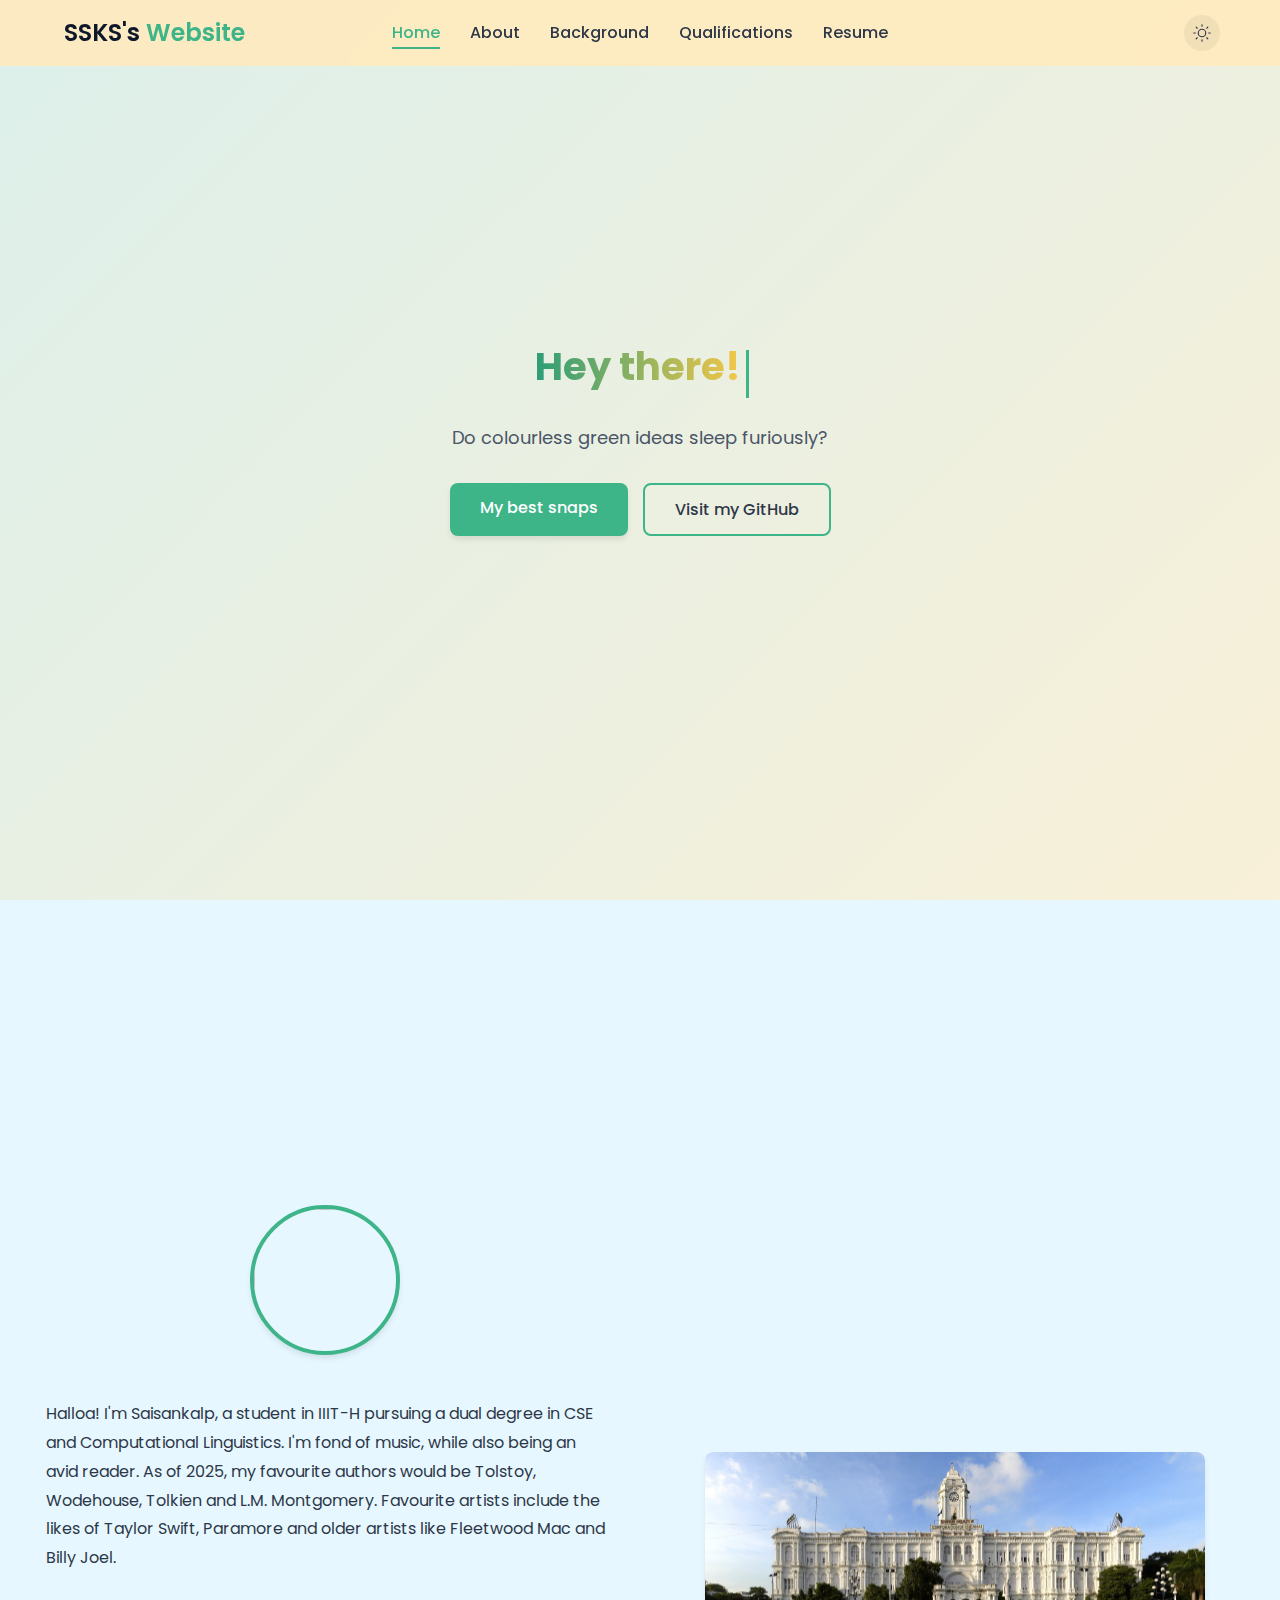
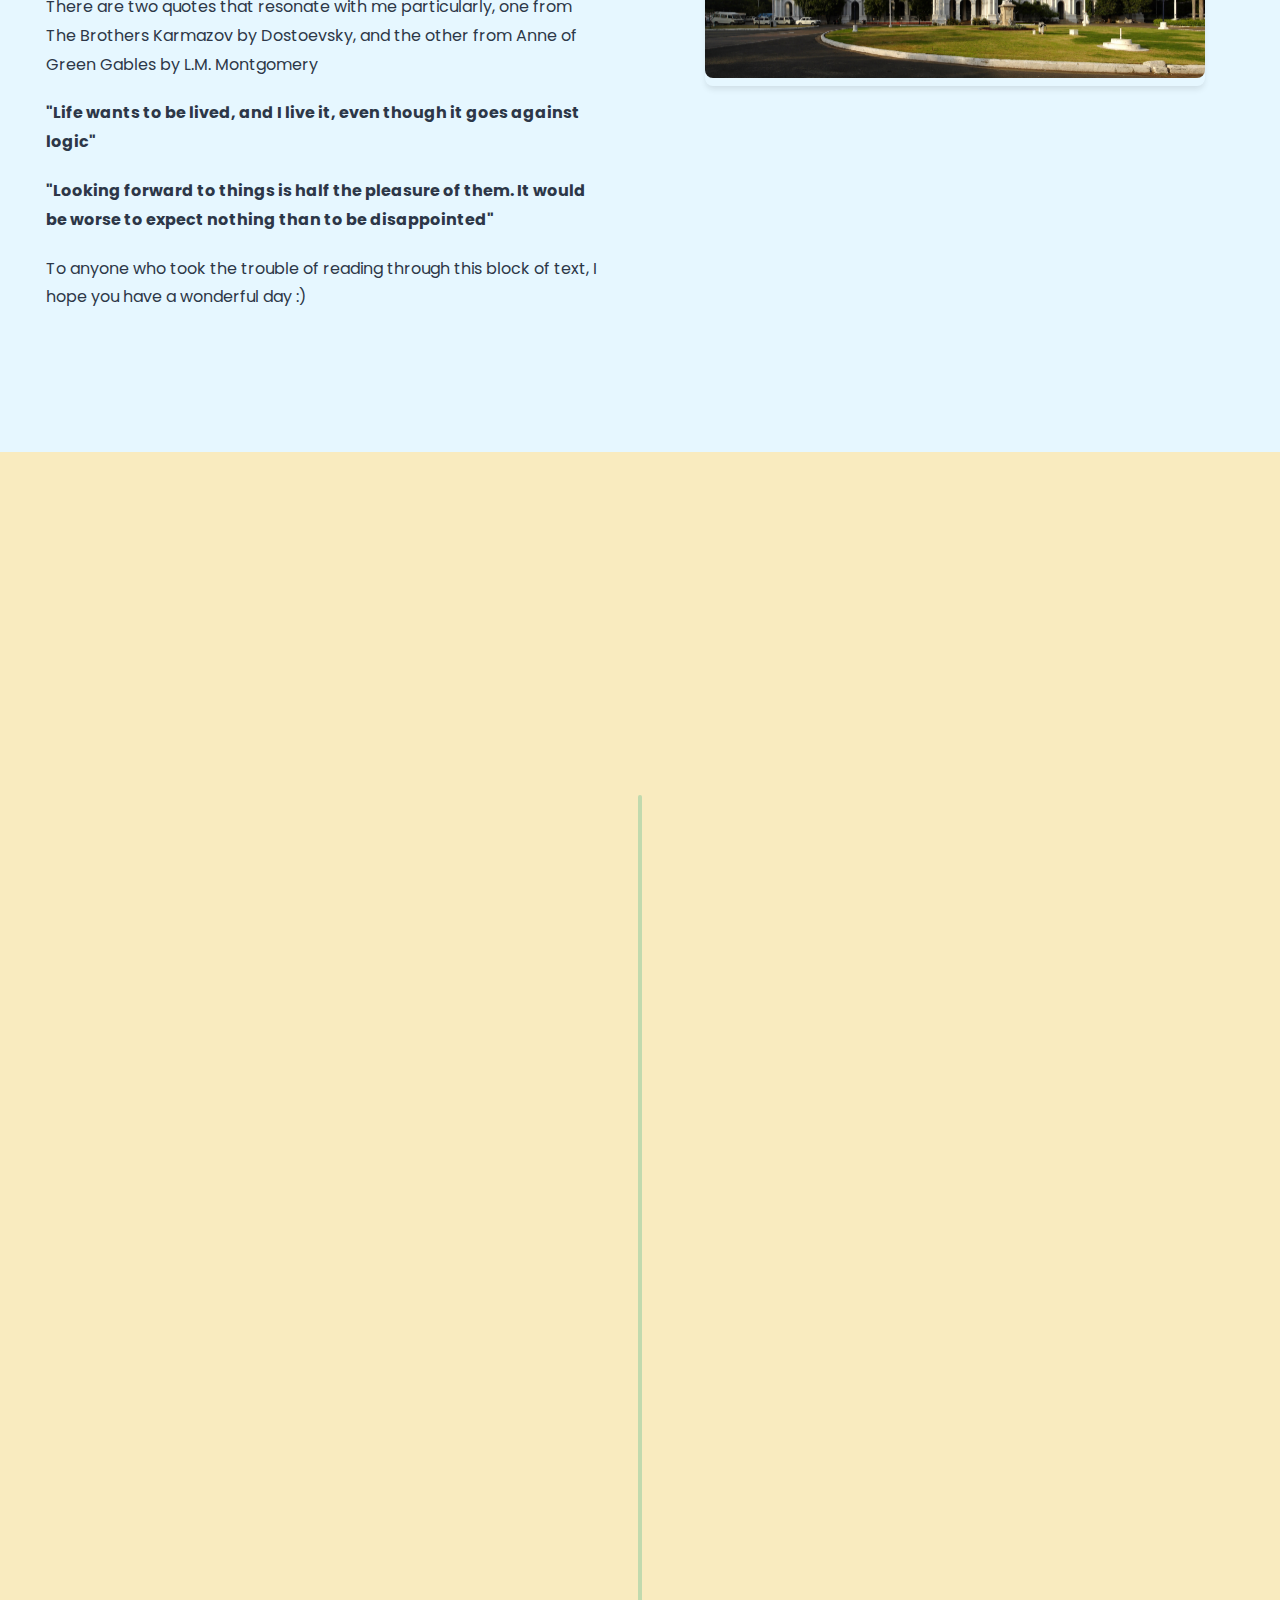
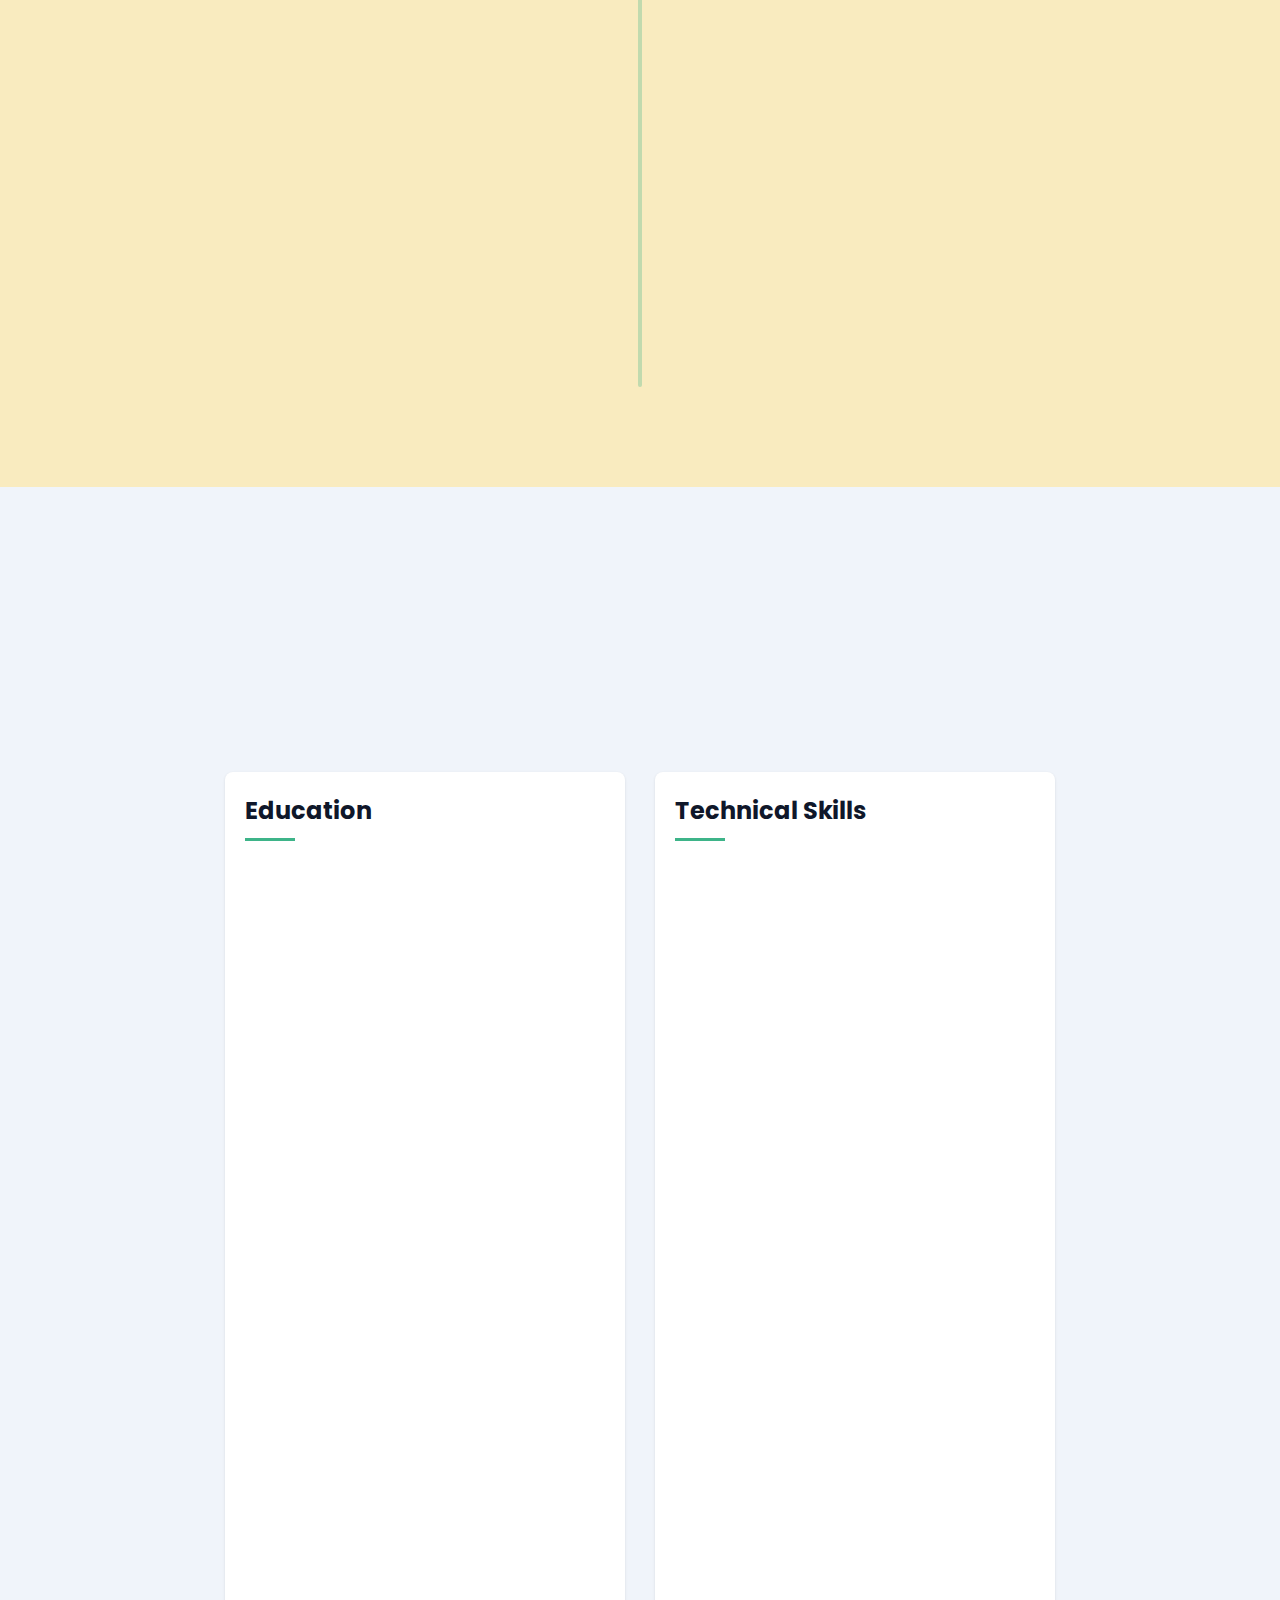
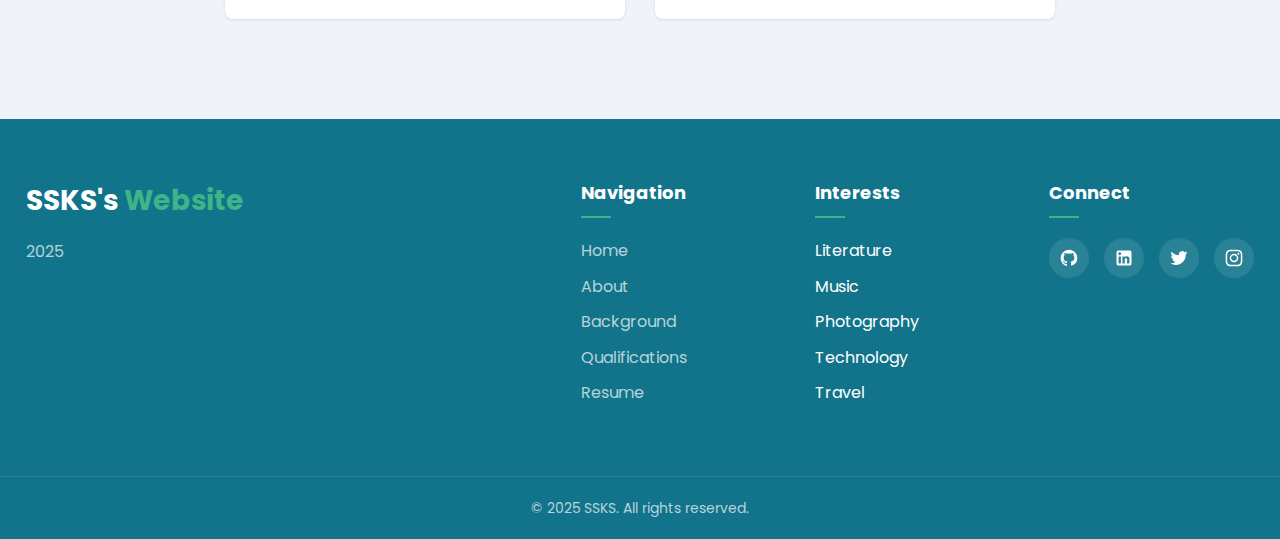
==== commit 231d2a46: "Finished part 1 and made the site responsive" ====
--- a/index.html
+++ b/index.html
@@ -2,7 +2,7 @@
 <html lang="en">
 <head>
     <meta charset="UTF-8">
-    <meta name="viewport" content="width=device-width, initial-scale=1.0">
+    <meta name="viewport" content="width=device-width, initial-scale=1.0, maximum-scale=1.0, user-scalable=no">
     <title>SSKS's Website</title>
     <link rel="stylesheet" href="styles/style.css">
     <link rel="preconnect" href="https://fonts.googleapis.com">
@@ -26,10 +26,18 @@
             </nav>
             <div class="dark-mode-toggle" aria-label="Toggle dark mode">
                 <svg class="sun-icon" viewBox="0 0 24 24" width="24" height="24">
-                    <path d="M12 17a5 5 0 1 0 0-10 5 5 0 0 0 0 10zm0-8a3 3 0 1 1 0 6 3 3 0 0 1 0-6zm0 11a1 1 0 0 0 1-1v-1a1 1 0 0 0-2 0v1a1 1 0 0 0 1 1zm0-15a1 1 0 0 0 1-1V3a1 1 0 0 0-2 0v1a1 1 0 0 0 1 1zm7 7a1 1 0 0 0-1-1h-1a1 1 0 0 0 0 2h1a1 1 0 0 0 1-1zM7 12a1 1 0 0 0-1-1H5a1 1 0 0 0 0 2h1a1 1 0 0 0 1-1zm12.95-1.73l-.7-.7a1 1 0 0 0-1.42 1.42l.7.7a1 1 0 0 0 1.42-1.42zM6.17 17.66l-.7.7a1 1 0 1 0 1.41 1.41l.71-.71a1 1 0 1 0-1.42-1.4zm12.37-9.92l.7-.7a1 1 0 1 0-1.41-1.42l-.71.71a1 1 0 0 0 1.42 1.41zM6.17 6.33l-.7-.7a1 1 0 0 0-1.42 1.41l.71.71a1 1 0 1 0 1.41-1.42z"></path>
+                    <circle cx="12" cy="12" r="5"></circle>
+                    <line x1="12" y1="1" x2="12" y2="3"></line>
+                    <line x1="12" y1="21" x2="12" y2="23"></line>
+                    <line x1="4.22" y1="4.22" x2="5.64" y2="5.64"></line>
+                    <line x1="18.36" y1="18.36" x2="19.78" y2="19.78"></line>
+                    <line x1="1" y1="12" x2="3" y2="12"></line>
+                    <line x1="21" y1="12" x2="23" y2="12"></line>
+                    <line x1="4.22" y1="19.78" x2="5.64" y2="18.36"></line>
+                    <line x1="18.36" y1="5.64" x2="19.78" y2="4.22"></line>
                 </svg>
                 <svg class="moon-icon" viewBox="0 0 24 24" width="24" height="24">
-                    <path d="M12.3 22h-.1a10.31 10.31 0 0 1-7.34-3.15 10.46 10.46 0 0 1-3-7.75 10.2 10.2 0 0 1 4-8.2 1 1 0 0 1 1.06-.16 1 1 0 0 1 .58.88 8.3 8.3 0 0 0 1.66 5.27 8.43 8.43 0 0 0 4.71 3.19 8.28 8.28 0 0 0 5.91-.71 1 1 0 0 1 1.45.83 10.28 10.28 0 0 1-8.93 9.8z"></path>
+                    <path d="M21 12.79A9 9 0 1 1 11.21 3 A7 7 0 0 0 21 12.79z"></path>
                 </svg>
             </div>
             <div class="menu-toggle">
@@ -58,6 +66,11 @@
             </div>
             <div class="about-content">
                 <div class="about-text">
+                    <!-- Add profile picture here -->
+                    <div class="profile-container">
+                        <img src="assets/images/dp.jpg" class="profile-image">
+                    </div>
+                    
                     <p>Halloa! I'm Saisankalp, a student in IIIT-H pursuing a dual degree in CSE and Computational Linguistics. I'm fond of music, while also being an avid reader. As of 2025, my favourite authors would be Tolstoy, Wodehouse, Tolkien and L.M. Montgomery. Favourite artists include the likes of Taylor Swift, Paramore and older artists like Fleetwood Mac and Billy Joel.</p>
                     
                     <p>There are two quotes that resonate with me particularly, one from The Brothers Karmazov by Dostoevsky, and the other from Anne of Green Gables by L.M. Montgomery</p>
@@ -68,48 +81,48 @@
                     <p>To anyone who took the trouble of reading through this block of text, I hope you have a wonderful day :) </p>
                 </div>
                 
-                <!-- Replace the gallery grid with slideshow -->
+                <!-- Simple slideshow without navigation -->
                 <div class="slideshow-container">
                     <div class="slides fade">
-                        <img src="assets/images/gallery1-thumb.jpg" alt="Gallery Image 1" data-full="assets/images/gallery1-full.jpg">
-                    </div>
-                    <div class="slides fade">
-                        <img src="assets/images/gallery2-thumb.jpg" alt="Gallery Image 2" data-full="assets/images/gallery2-full.jpg">
-                    </div>
-                    <div class="slides fade">
-                        <img src="assets/images/gallery3-thumb.jpg" alt="Gallery Image 3" data-full="assets/images/gallery3-full.jpg">
-                    </div>
-                    <div class="slides fade">
-                        <img src="assets/images/gallery4-thumb.jpg" alt="Gallery Image 4" data-full="assets/images/gallery4-full.jpg">
-                    </div>
-                    <div class="slides fade">
-                        <img src="assets/images/gallery5-thumb.jpg" alt="Gallery Image 5" data-full="assets/images/gallery5-full.jpg">
-                    </div>
-                    <div class="slides fade">
-                        <img src="assets/images/gallery6-thumb.jpg" alt="Gallery Image 6" data-full="assets/images/gallery6-full.jpg">
-                    </div>
-                    
-                    <!-- Navigation arrows -->
-                    <a class="prev" onclick="plusSlides(-1)">&#10094;</a>
-                    <a class="next" onclick="plusSlides(1)">&#10095;</a>
-                </div>
-
-                <!-- Dots/circles -->
-                <div class="dots-container" style="text-align:center">
-                    <span class="dot" onclick="currentSlide(1)"></span>
-                    <span class="dot" onclick="currentSlide(2)"></span>
-                    <span class="dot" onclick="currentSlide(3)"></span>
-                    <span class="dot" onclick="currentSlide(4)"></span>
-                    <span class="dot" onclick="currentSlide(5)"></span>
-                    <span class="dot" onclick="currentSlide(6)"></span>
-                </div>
-            </div>
-            
-            <!-- Lightbox for gallery images -->
-            <div class="lightbox" id="lightbox">
-                <span class="lightbox-close">&times;</span>
-                <img class="lightbox-content" id="lightbox-img">
-                <div class="lightbox-caption"></div>
+                        <img src="assets/images/gallery1-full.jpg" alt="Gallery Image 1">
+                    </div>
+                    <div class="slides fade">
+                        <img src="assets/images/gallery2-full.jpg" alt="Gallery Image 2">
+                    </div>
+                    <div class="slides fade">
+                        <img src="assets/images/gallery3-full.jpg" alt="Gallery Image 3">
+                    </div>
+                    <div class="slides fade">
+                        <img src="assets/images/gallery4-full.jpg" alt="Gallery Image 4">
+                    </div>
+                    <div class="slides fade">
+                        <img src="assets/images/gallery5-full.jpg" alt="Gallery Image 5">
+                    </div>
+                    <div class="slides fade">
+                        <img src="assets/images/gallery6-full.jpg" alt="Gallery Image 6">
+                    </div>
+                    <div class="slides fade">
+                        <img src="assets/images/gallery7-full.jpg" alt="Gallery Image 7">
+                    </div>
+                    <div class="slides fade">
+                        <img src="assets/images/gallery8-full.jpg" alt="Gallery Image 8">
+                    </div>
+                    <div class="slides fade">
+                        <img src="assets/images/gallery9-full.jpg" alt="Gallery Image 9">
+                    </div>
+                    <div class="slides fade">
+                        <img src="assets/images/gallery10-full.jpg" alt="Gallery Image 10">
+                    </div>
+                    <div class="slides fade">
+                        <img src="assets/images/gallery11-full.jpg" alt="Gallery Image 11">
+                    </div>
+                    <div class="slides fade">
+                        <img src="assets/images/gallery12-full.jpg" alt="Gallery Image 12">
+                    </div>
+                    <div class="slides fade">
+                        <img src="assets/images/gallery13-full.jpg" alt="Gallery Image 13">
+                    </div>
+                </div>
             </div>
         </section>
 
@@ -240,7 +253,7 @@
                     <div class="qualification-item">
                         <div class="qualification-icon">
                             <svg width="24" height="24" viewBox="0 0 24 24">
-                                <path d="M12 2C6.48 2 2 6.48 2 12s4.48 10 10 10 10-4.48 10-10S17.52 2 12 2zm0 18c-4.41 0-8-3.59-8-8s3.59-8 8-8 8 3.59 8 8-3.59 8-8 8zm4.59-12.42L10 14.17l-2.59-2.58L6 13l4 4 8-8-1.41-1.42z"></path>
+                                <path d="M9 16.2L4.8 12l-1.4 1.4L9 19 21 7l-1.4-1.4L9 16.2z"></path>
                             </svg>
                         </div>
                         <div class="qualification-details">
@@ -251,7 +264,7 @@
                     <div class="qualification-item">
                         <div class="qualification-icon">
                             <svg width="24" height="24" viewBox="0 0 24 24">
-                                <path d="M12 2C6.48 2 2 6.48 2 12s4.48 10 10 10 10-4.48 10-10S17.52 2 12 2zm0 18c-4.41 0-8-3.59-8-8s3.59-8 8-8 8 3.59 8 8-3.59 8-8 8zm4.59-12.42L10 14.17l-2.59-2.58L6 13l4 4 8-8-1.41-1.42z"></path>
+                                <path d="M9 16.2L4.8 12l-1.4 1.4L9 19 21 7l-1.4-1.4L9 16.2z"></path>
                             </svg>
                         </div>
                         <div class="qualification-details">
@@ -262,7 +275,7 @@
                     <div class="qualification-item">
                         <div class="qualification-icon">
                             <svg width="24" height="24" viewBox="0 0 24 24">
-                                <path d="M12 2C6.48 2 2 6.48 2 12s4.48 10 10 10 10-4.48 10-10S17.52 2 12 2zm0 18c-4.41 0-8-3.59-8-8s3.59-8 8-8 8 3.59 8 8-3.59 8-8 8zm4.59-12.42L10 14.17l-2.59-2.58L6 13l4 4 8-8-1.41-1.42z"></path>
+                                <path d="M9 16.2L4.8 12l-1.4 1.4L9 19 21 7l-1.4-1.4L9 16.2z"></path>
                             </svg>
                         </div>
                         <div class="qualification-details">
--- a/styles/style.css
+++ b/styles/style.css
@@ -224,16 +224,17 @@
 .dark-mode-toggle {
     margin-left: 20px;
     position: absolute;
-    right: calc(5% + 50px); /* Position on the right side with offset for menu toggle */
+    right: 60px; /* Adjusted positioning */
     cursor: pointer;
     display: flex;
     align-items: center;
     justify-content: center;
-    width: 40px;
-    height: 40px;
+    width: 36px; /* Smaller by default */
+    height: 36px; /* Smaller by default */
     border-radius: 50%;
     background-color: rgba(0, 0, 0, 0.05);
     transition: var(--transition);
+    z-index: 1010; /* Ensure it stays above other elements */
 }
 
 .dark-mode .dark-mode-toggle {
@@ -249,24 +250,33 @@
 }
 
 .dark-mode-toggle svg {
+    width: 18px; /* Smaller SVG icon by default */
+    height: 18px; /* Smaller SVG icon by default */
     fill: var(--text-color);
     transition: var(--transition);
 }
 
+/* Fix for sun icon */
 .sun-icon {
-    display: block;
-}
-
-.moon-icon {
-    display: none;
-}
-
-.dark-mode .sun-icon {
+    fill: none;
+    stroke: currentColor;
+    stroke-width: 1.5;
+    stroke-linecap: round;
+    stroke-linejoin: round;
+}
+
+.sun-icon circle {
+    fill: none;
+    stroke: currentColor;
+}
+
+.dark-mode .sun-icon, .moon-icon {
     display: none;
 }
 
 .dark-mode .moon-icon {
     display: block;
+    fill: currentColor;
 }
 
 .menu-toggle {
@@ -475,51 +485,182 @@
     display: block;
 }
 
+/* Profile Container */
+.profile-container {
+    display: flex;
+    flex-direction: column;
+    align-items: center;
+    margin-bottom: 30px;
+}
+
+.profile-image {
+    width: 150px;
+    height: 150px;
+    border-radius: 50%;
+    object-fit: cover;
+    border: 4px solid var(--primary-color);
+    box-shadow: var(--shadow-md);
+    margin-bottom: 15px;
+    transition: transform 0.3s ease, box-shadow 0.3s ease;
+}
+
+.profile-image:hover {
+    transform: scale(1.05);
+    box-shadow: var(--shadow-lg);
+}
+
+.profile-name {
+    font-size: 22px;
+    font-weight: 600;
+    color: var(--primary-color);
+}
+
+.dark-mode .profile-name {
+    color: var(--primary-color);
+}
+
 /* Lightbox */
+/* Lightbox styles */
 .lightbox {
     display: none;
     position: fixed;
-    z-index: 2000;
+    z-index: 1000;
+    left: 0;
     top: 0;
-    left: 0;
     width: 100%;
     height: 100%;
     background-color: rgba(0, 0, 0, 0.9);
-    align-items: center;
-    justify-content: center;
+    overflow: auto;
 }
 
 .lightbox.active {
     display: flex;
     flex-direction: column;
+    justify-content: center;
+    align-items: center;
+}
+
+.lightbox-content {
+    max-width: 90%;
+    max-height: 80%;
+    margin: auto;
+    display: block;
+}
+
+.lightbox-caption {
+    color: white;
+    margin: 10px auto;
+    text-align: center;
+    font-size: 16px;
 }
 
 .lightbox-close {
     position: absolute;
     top: 20px;
     right: 30px;
-    color: #fff;
+    color: #f1f1f1;
     font-size: 40px;
     font-weight: bold;
     cursor: pointer;
-    transition: var(--transition);
+}
+
+.lightbox-prev,
+.lightbox-next {
+    position: absolute;
+    top: 50%;
+    padding: 16px;
+    color: white;
+    font-weight: bold;
+    font-size: 30px;
+    transition: 0.6s ease;
+    user-select: none;
+    cursor: pointer;
+    background-color: rgba(0, 0, 0, 0.3);
+    border-radius: 0 3px 3px 0;
+}
+
+.lightbox-next {
+    right: 0;
+    border-radius: 3px 0 0 3px;
+}
+
+.lightbox-prev {
+    left: 0;
+}
+
+.lightbox-prev:hover,
+.lightbox-next:hover {
+    background-color: rgba(0, 0, 0, 0.8);
 }
 
 .lightbox-close:hover {
     color: var(--primary-color);
 }
 
-.lightbox-content {
-    max-width: 90%;
-    max-height: 80vh;
-    object-fit: contain;
-}
-
-.lightbox-caption {
+
+
+/* Navigation arrows */
+.prev,
+.next {
+    cursor: pointer;
+    position: absolute;
+    top: 50%;
+    padding: 16px;
     color: #fff;
-    text-align: center;
-    padding: 20px;
-    font-size: 16px;
+    font-weight: bold;
+    font-size: 18px;
+    transition: 0.6s ease;
+    user-select: none;
+    border-radius: 0 3px 3px 0;
+    background-color: rgba(0, 0, 0, 0.3);
+}
+
+.next {
+    right: 0;
+    border-radius: 3px 0 0 3px;
+}
+
+.prev:hover,
+.next:hover {
+    background-color: rgba(0, 0, 0, 0.8);
+}
+
+/* Dots container */
+.dots-container {
+    display: flex;
+    justify-content: center;
+    align-items: center;
+    margin: 15px auto 0 auto;
+    width: 500px; /* match slideshow width */
+    max-width: 100%;
+    gap: 8px;
+}
+
+/* The dots */
+.dot {
+    cursor: pointer;
+    height: 12px;
+    width: 12px;
+    background-color: #bbb;
+    border-radius: 50%;
+    display: inline-block;
+    transition: background-color 0.6s ease;
+}
+
+.active-dot,
+.dot:hover {
+    background-color: var(--primary-color);
+}
+
+/* Simple fade-in animation */
+.fade {
+    animation-name: fade;
+    animation-duration: 1.5s;
+}
+
+@keyframes fade {
+    from {opacity: 0.4}
+    to {opacity: 1}
 }
 
 /* Background Section */
@@ -725,7 +866,8 @@
 /* Slideshow Container */
 .slideshow-container {
     position: relative;
-    max-width: 500px;
+    max-width: 500px; /* Increased from 500px for larger images */
+    max-height: 600px;
     margin: auto;
     border-radius: var(--radius);
     box-shadow: var(--shadow-md);
@@ -740,15 +882,15 @@
 
 .slides img {
     width: 100%;
-    height: 400px;
-    object-fit: cover;
+    height: auto; /* Increased from 400px for larger images */
+    object-fit: contain;
     cursor: pointer;
     border-radius: var(--radius);
     transition: transform 0.3s ease;
 }
 
 .slides img:hover {
-    transform: scale(1.03);
+    transform: none;
 }
 
 /* Next & previous buttons */
@@ -784,13 +926,10 @@
     display: flex;
     justify-content: center;
     align-items: center;
-    margin: 15px auto 0 auto; /* Changed margin to center it */
-    width: 100%;
+    margin: 15px auto 0 auto;
+    width: 500px; /* Match the slideshow width */
+    max-width: 100%;
     gap: 8px;
-    text-align: center; /* Added text alignment */
-    position: relative; /* Added position relative */
-    left: 0; /* Reset any left positioning */
-    right: 0; /* Reset any right positioning */
 }
 
 .dot {
@@ -802,11 +941,6 @@
     border-radius: 50%;
     display: inline-block;
     transition: background-color 0.6s ease;
-    flex-shrink: 0;
-}
-
-.active-dot, .dot:hover {
-    background-color: var(--primary-color);
 }
 
 /* Fading animation */
@@ -816,7 +950,7 @@
 }
 
 @keyframes fade {
-    from {opacity: .4}
+    from {opacity: 0.4}
     to {opacity: 1}
 }
 
@@ -949,36 +1083,41 @@
     font-size: 14px;
 }
 
-/* Typing Text Container */
+/* Fixed typing text container */
 .typing-container {
     display: flex;
     justify-content: center;
     width: 100%;
+    max-width: 800px;
     margin: 0 auto;
     min-height: 60px;
-    overflow: visible;
-}
-
-/* Typing Text Animation */
+    position: relative; /* For positioning */
+    padding: 0 15px; /* Add padding to prevent text touching edges */
+}
+
+/* Improved typing text styling */
 .typing-text {
     display: inline-block;
     position: relative;
-    white-space: nowrap;
+    white-space: nowrap; /* No wrapping by default */
     background: linear-gradient(to right, var(--primary-dark), var(--secondary-color));
     -webkit-background-clip: text;
     -webkit-text-fill-color: transparent;
     line-height: 1.2;
-    padding: 0;
+    padding-right: 5px; /* Space for cursor */
     text-align: center;
-}
-
+    font-size: clamp(28px, 3vw, 42px);
+    overflow: visible; /* Ensure text isn't cut off */
+}
+
+/* Fixed cursor styling to match text */
 .typing-text::after {
     content: "";
     position: absolute;
-    right: -5px;
-    top: 0;
-    width: 2px;
-    height: 100%;
+    right: -3px; /* Position cursor correctly */
+    top: 10%; /* Position slightly down from top */
+    width: 3px;
+    height: 80%; /* Make cursor slightly shorter than text height */
     background-color: var(--primary-color);
     animation: blink 0.75s step-end infinite;
 }
@@ -1051,16 +1190,24 @@
     }
     
     nav ul li {
-        margin: 10px 0;
+        margin: 15px 0;
+        font-size: 18px;
     }
     
     .dark-mode-toggle {
-        position: absolute;
-        right: 60px; /* Adjust position for mobile */
+        right: 55px;
+        width: 32px;
+        height: 32px;
+    }
+    
+    .dark-mode-toggle svg {
+        width: 16px;
+        height: 16px;
     }
     
     .hero-content h1 {
-        font-size: 32px;
+        font-size: 28px;
+        padding: 0 5px;
     }
     
     .section-header h2 {
@@ -1117,11 +1264,123 @@
     .skills-category {
         grid-column: span 1;
     }
-}
+    
+    .profile-container {
+        width: 100%;
+        display: flex;
+        flex-direction: column;
+        align-items: center;
+        margin: 0 auto 25px auto;
+    }
+    
+    .slideshow-container {
+        max-width: 100%;
+        height: auto;
+        margin: 0 auto;
+    }
+    
+    .slides img {
+        height: 350px; /* Shorter height for mobile */
+    }
+    
+    .about-content {
+        grid-template-columns: 1fr;
+        gap: 15px;
+    }
+    
+    .typing-container {
+        height: auto;
+        min-height: 80px;
+        overflow-x: hidden; /* Only hide horizontal overflow on mobile */
+    }
+    
+    .typing-container {
+        min-height: 80px;
+    }
+    
+    .typing-text {
+        font-size: 24px;
+        white-space: normal; /* Allow text to wrap on mobile */
+        text-align: center; /* Keep text centered */
+        display: inline-block;
+        padding-right: 0;
+    }
+    
+    /* Fixed mobile cursor style */
+    .typing-text::after {
+        content: "|"; /* Use text character instead of pseudo-element */
+        position: static; /* Remove positioning */
+        display: inline;
+        margin-left: 1px;
+        width: auto;
+        height: auto;
+        background-color: transparent; /* Remove background */
+        color: var(--primary-color); /* Use text color instead */
+        -webkit-text-fill-color: var(--primary-color); /* Override transparent text */
+        animation: blink 0.75s step-end infinite;
+    }
+}
+    
+    .qualification-category {
+        padding: 20px;
+    }
+
 
 @media (max-width: 576px) {
     .cta-buttons {
         flex-direction: column;
         gap: 10px;
     }
+}
+
+@media (max-width: 480px) {
+    .dark-mode-toggle {
+        right: 50px;
+        width: 28px;
+        height: 28px;
+    }
+    
+    .menu-toggle {
+        right: 15px;
+    }
+    
+    .slides img {
+        height: 250px; /* Even shorter height for very small screens */
+    }
+    
+    .hero-content h1 {
+        font-size: 24px;
+    }
+    
+    .section-header h2 {
+        font-size: 24px;
+    }
+    
+    .qualification-item {
+        flex-direction: column;
+    }
+    
+    .qualification-icon {
+        margin-right: 0;
+        margin-bottom: 10px;
+    }
+    
+    .footer-content {
+        gap: 30px;
+    }
+    
+    .typing-container {
+        min-height: 100px;
+    }
+    
+    .typing-text {
+        font-size: 20px;
+    }
+    
+    /* Adjust cursor for smallest screens */
+    .typing-text::after {
+        top: 25%; /* Even higher position for smallest screens */
+        height: 50%; /* Even shorter cursor for smaller text */
+        width: 1.5px; /* Even thinner cursor */
+    }
 }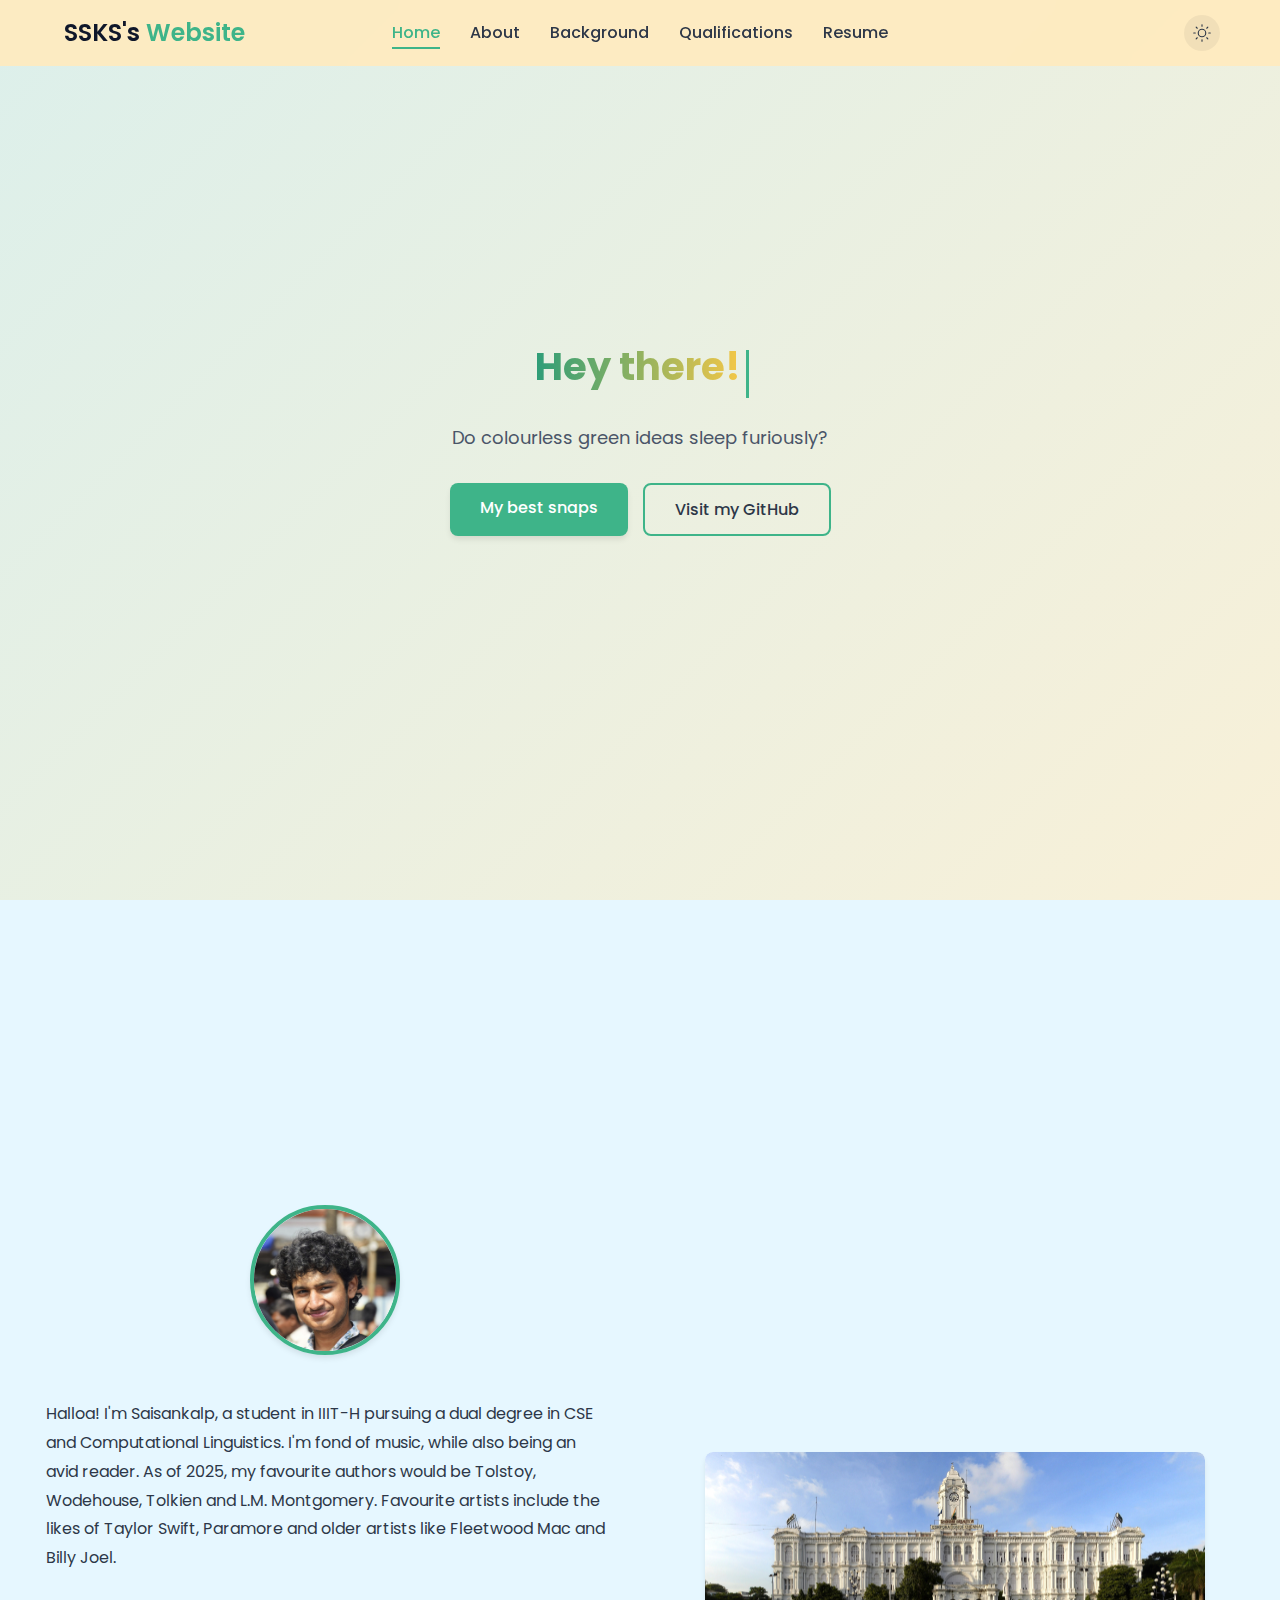
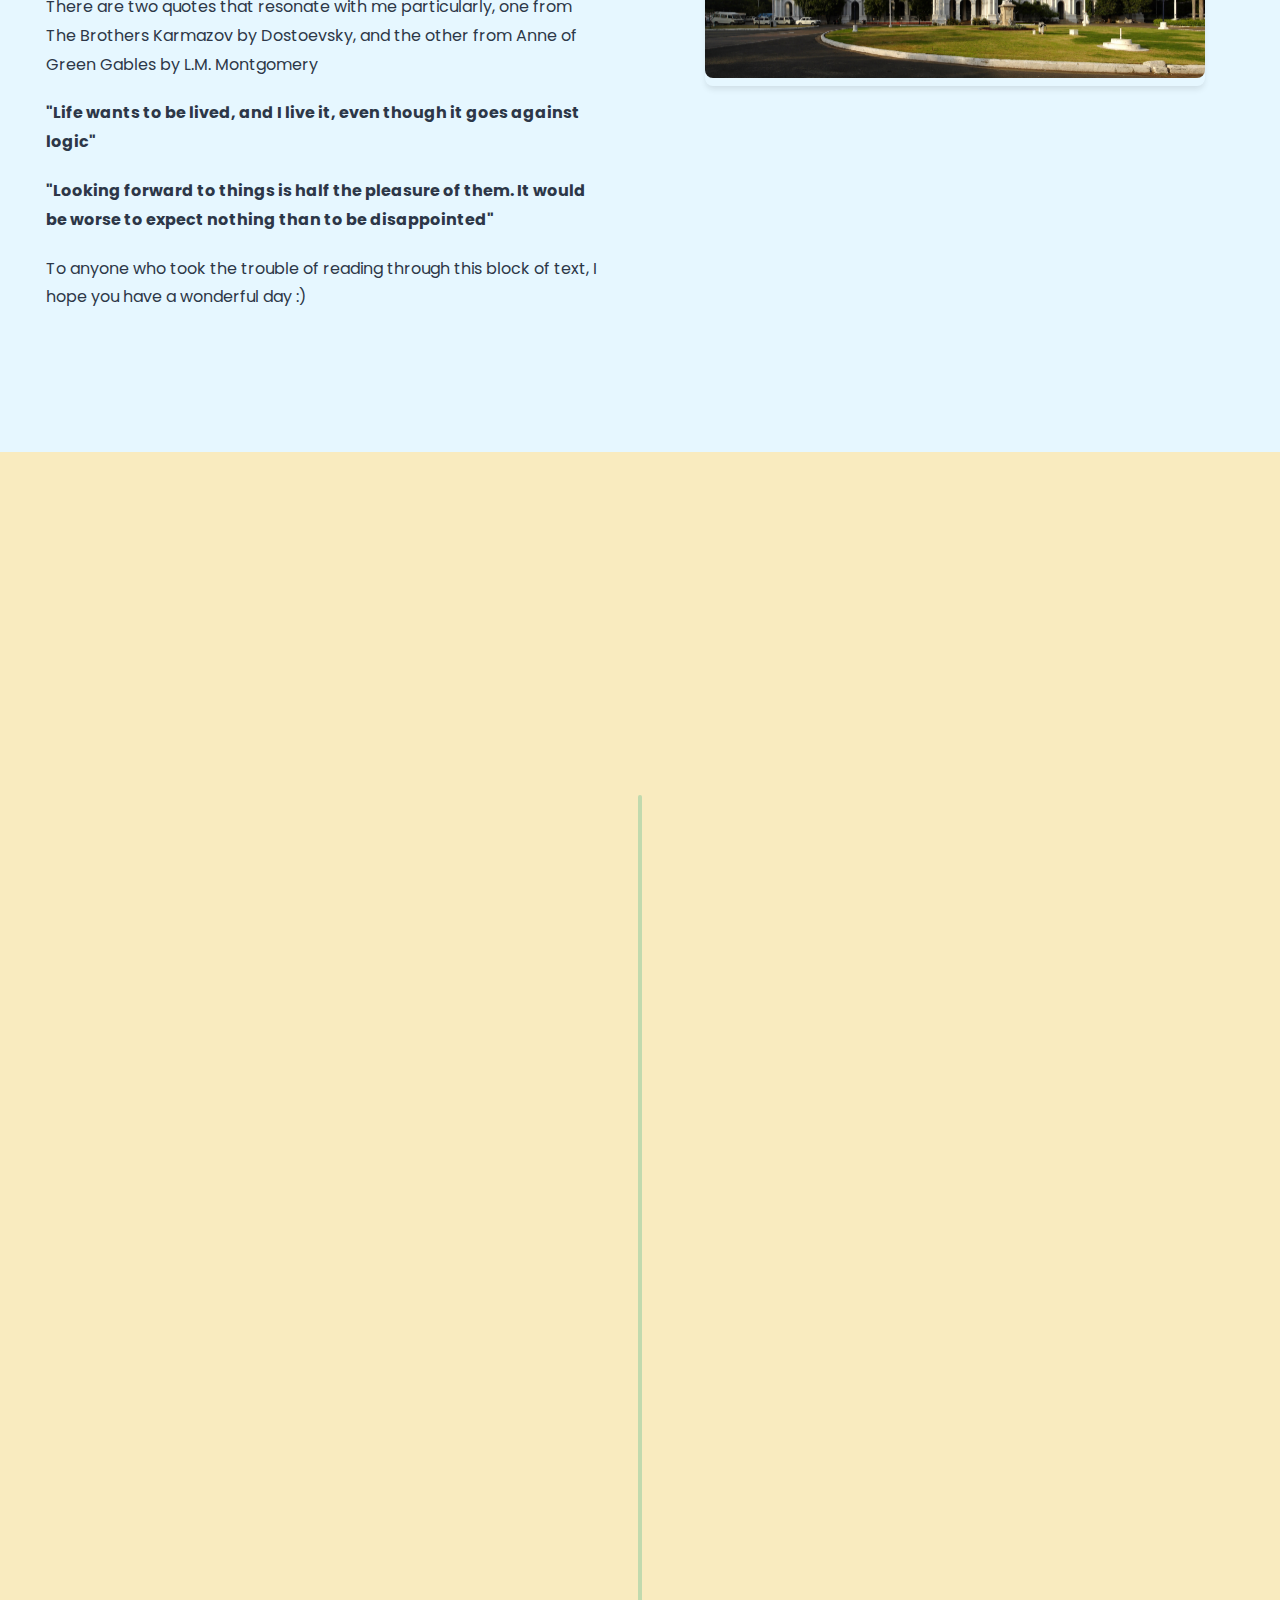
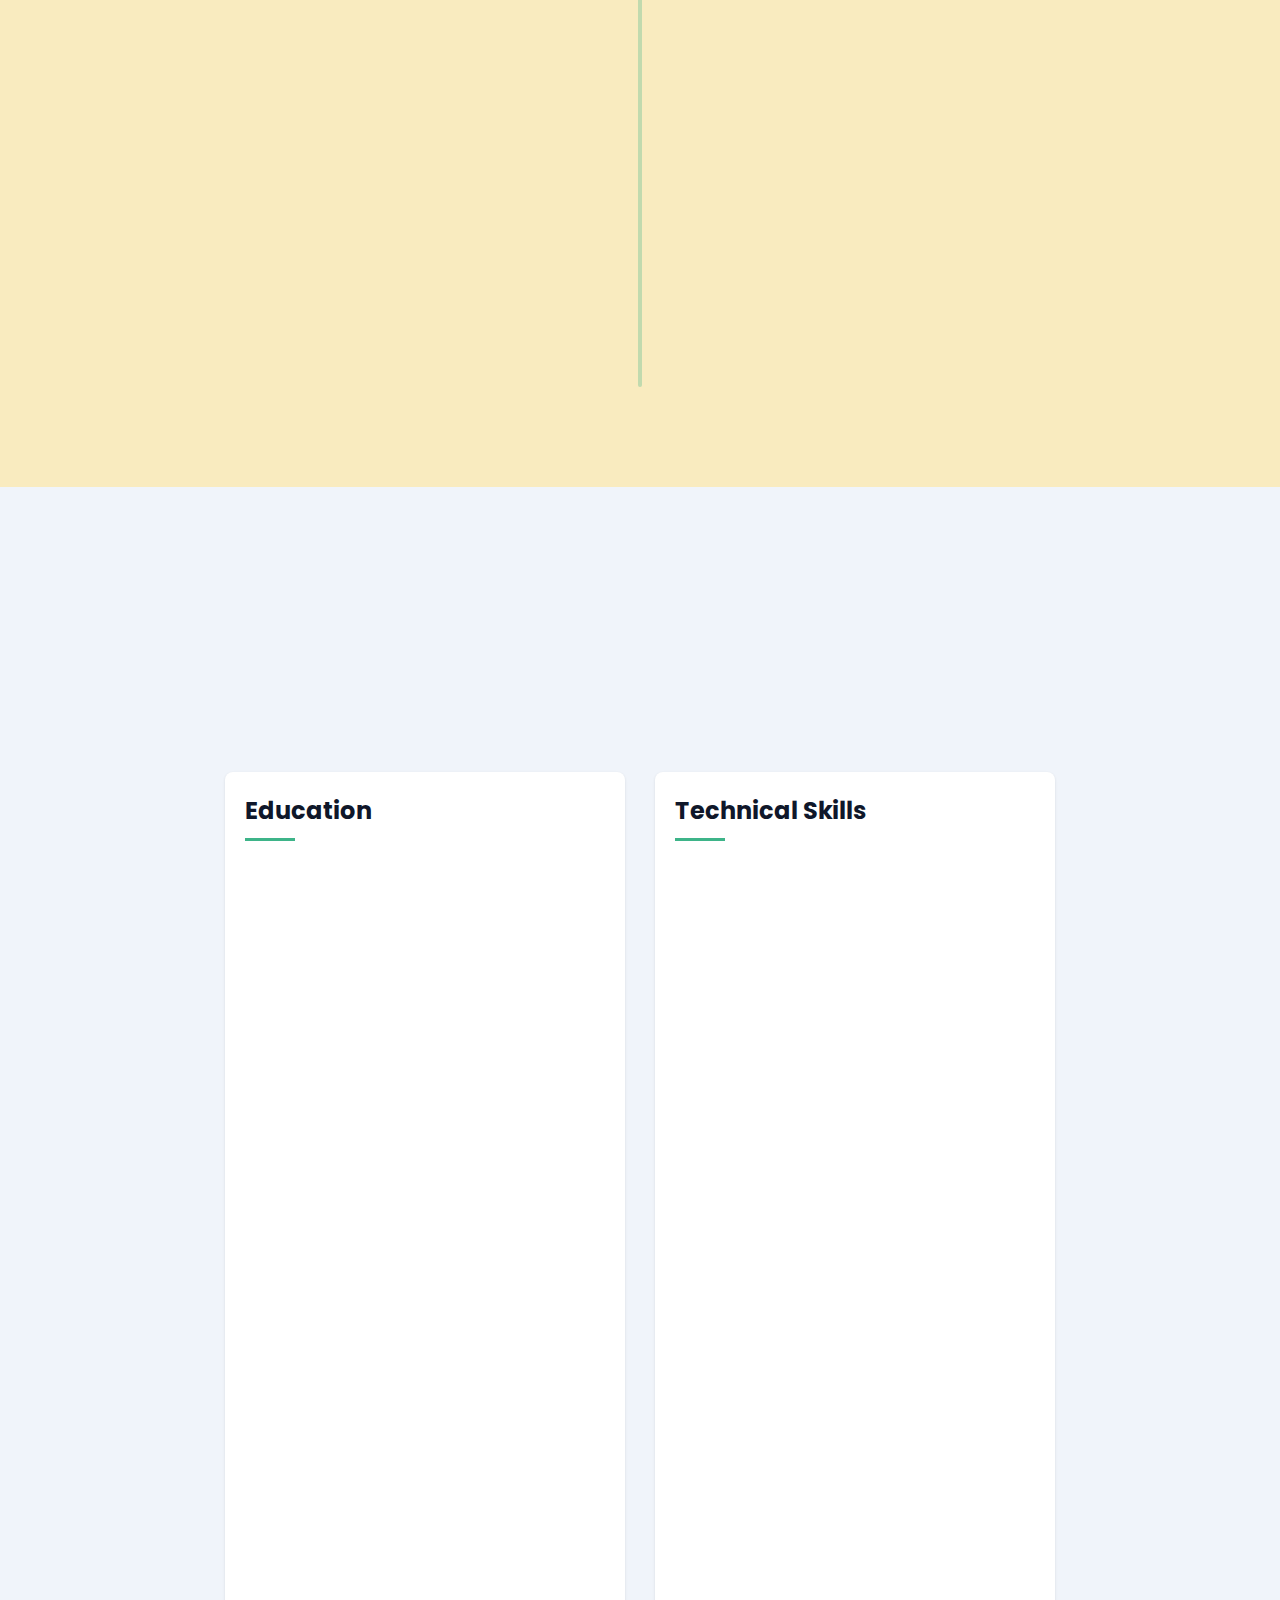
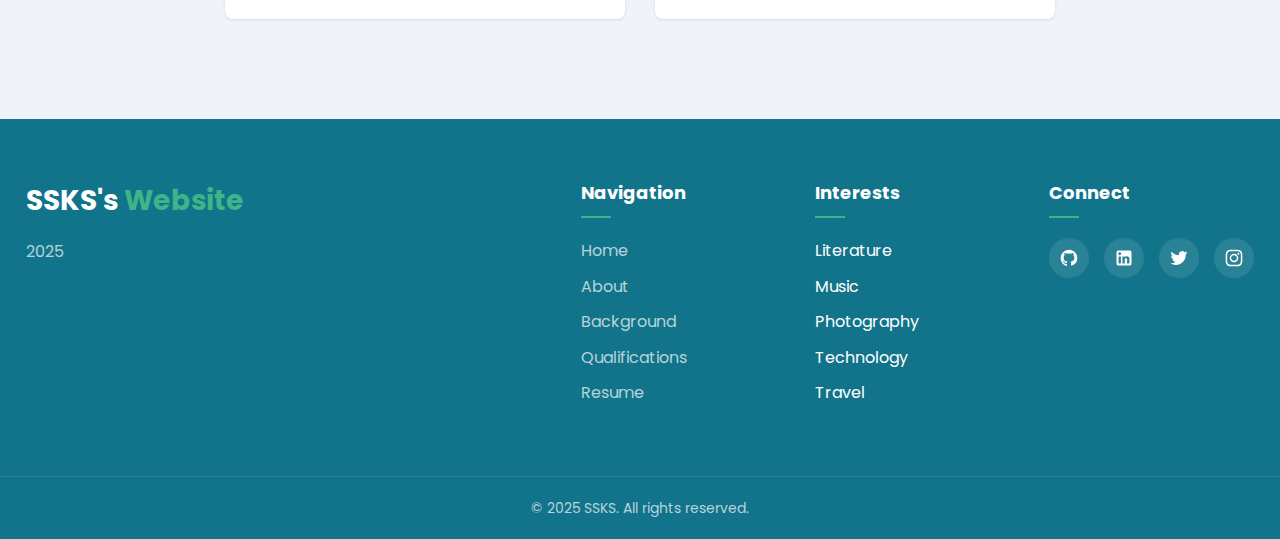
==== commit d3df2250: "Update index.html" ====
--- a/index.html
+++ b/index.html
@@ -68,7 +68,7 @@
                 <div class="about-text">
                     <!-- Add profile picture here -->
                     <div class="profile-container">
-                        <img src="assets/images/dp.jpg" class="profile-image">
+                        <img src="assets/images/dp.JPG" class="profile-image">
                     </div>
                     
                     <p>Halloa! I'm Saisankalp, a student in IIIT-H pursuing a dual degree in CSE and Computational Linguistics. I'm fond of music, while also being an avid reader. As of 2025, my favourite authors would be Tolstoy, Wodehouse, Tolkien and L.M. Montgomery. Favourite artists include the likes of Taylor Swift, Paramore and older artists like Fleetwood Mac and Billy Joel.</p>
@@ -352,4 +352,4 @@
 
     <script src="scripts/script.js"></script>
 </body>
-</html>+</html>
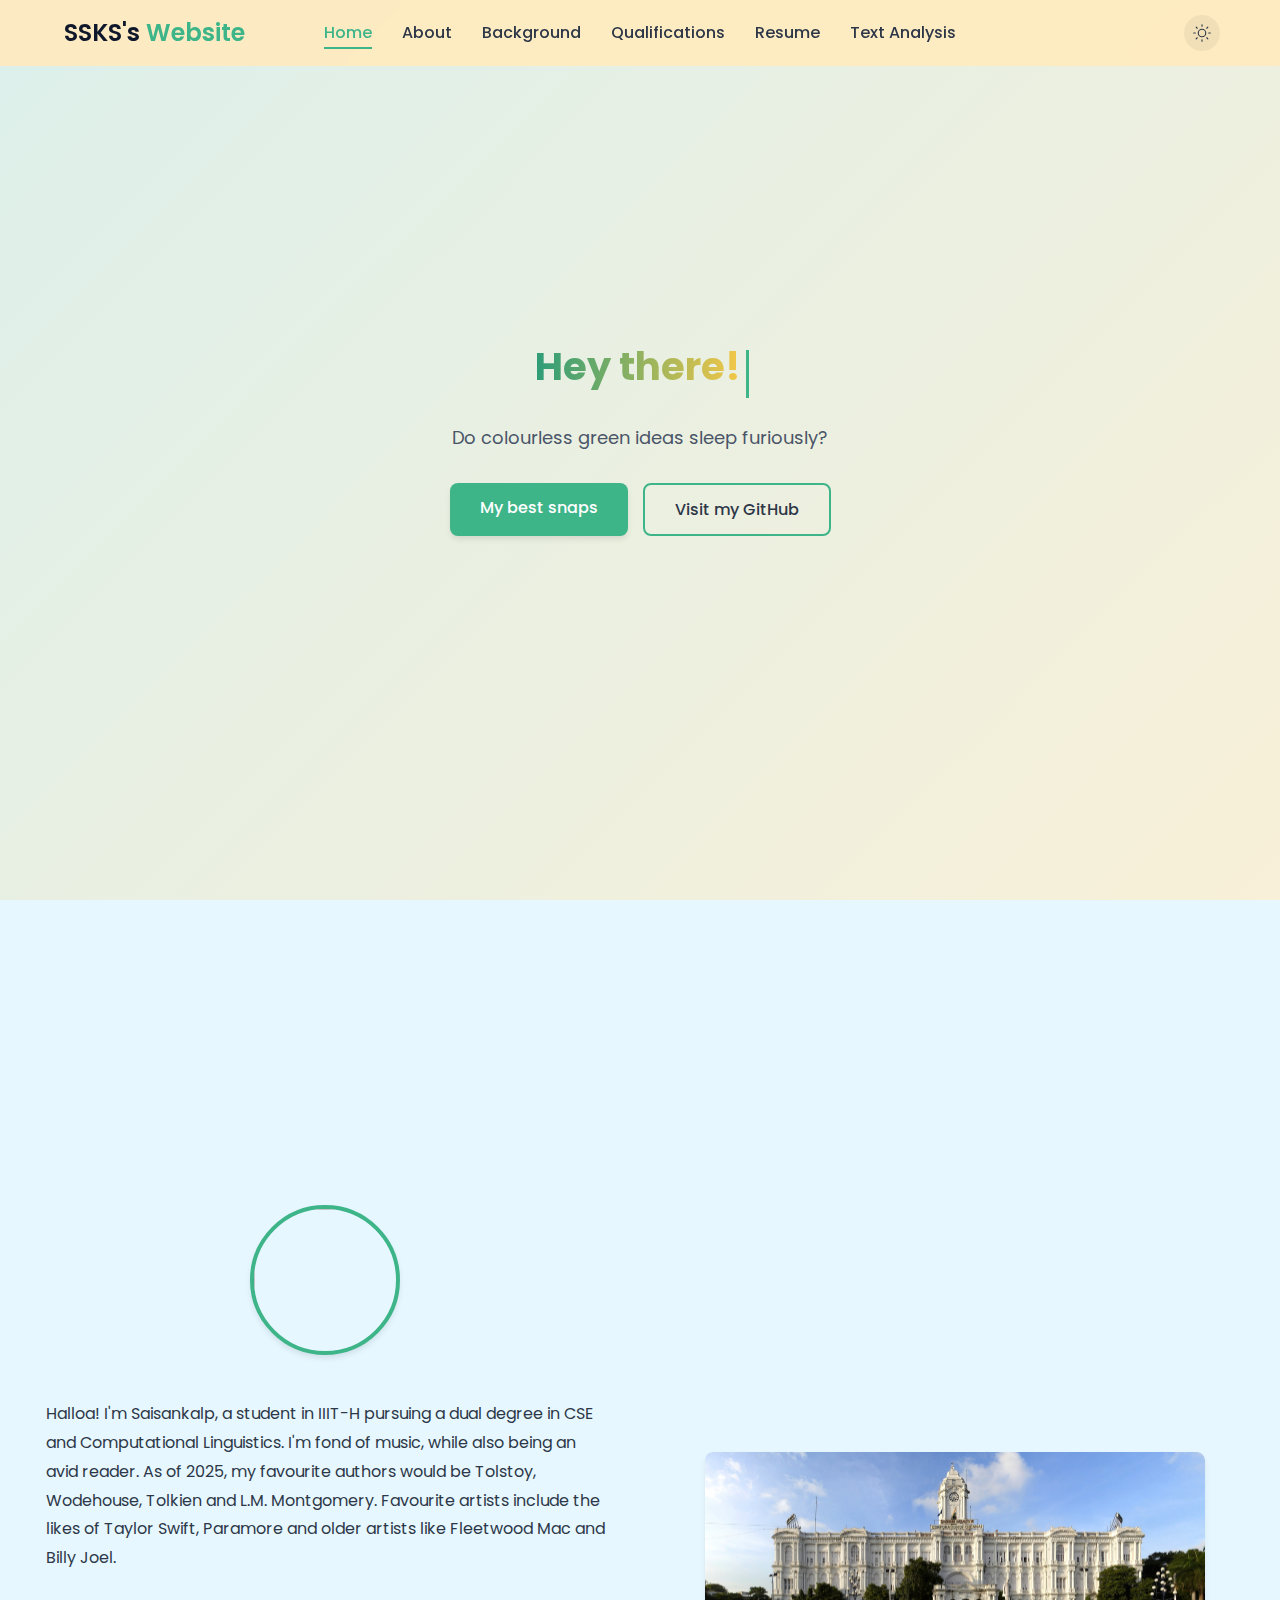
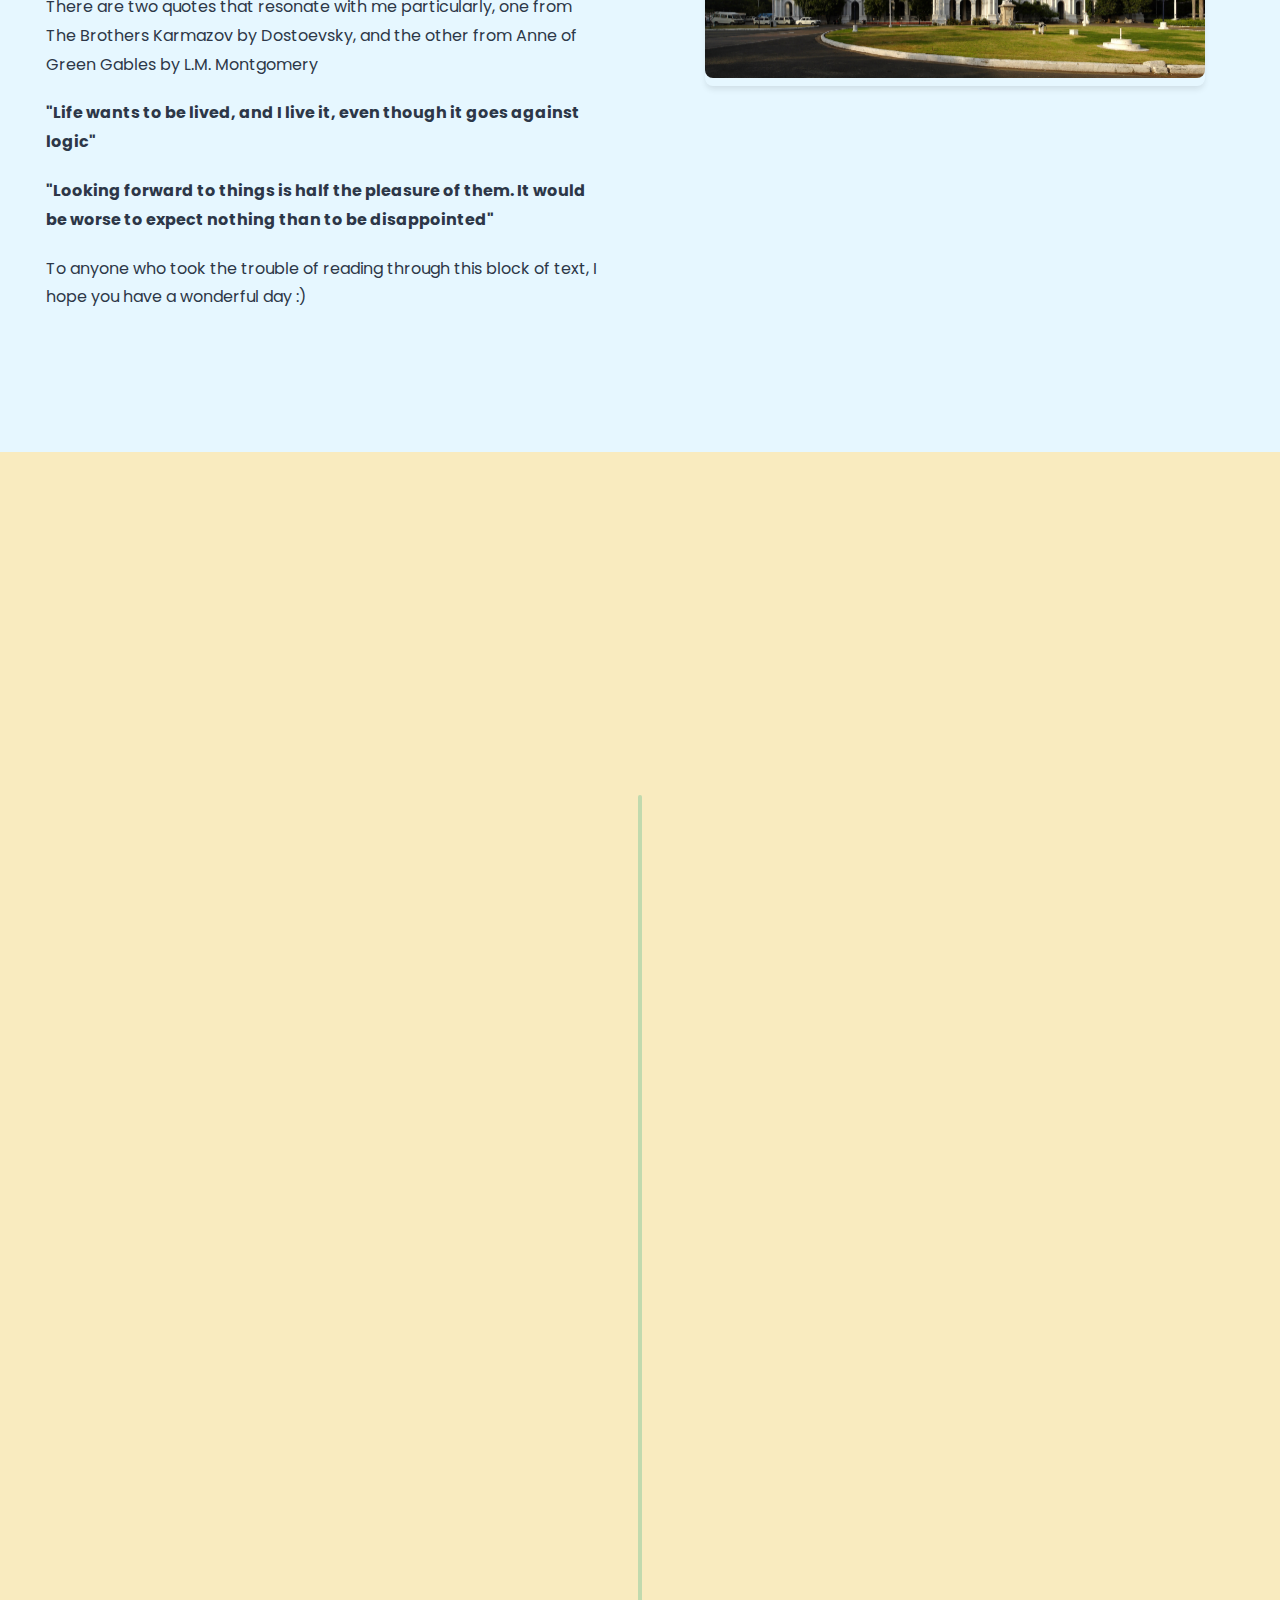
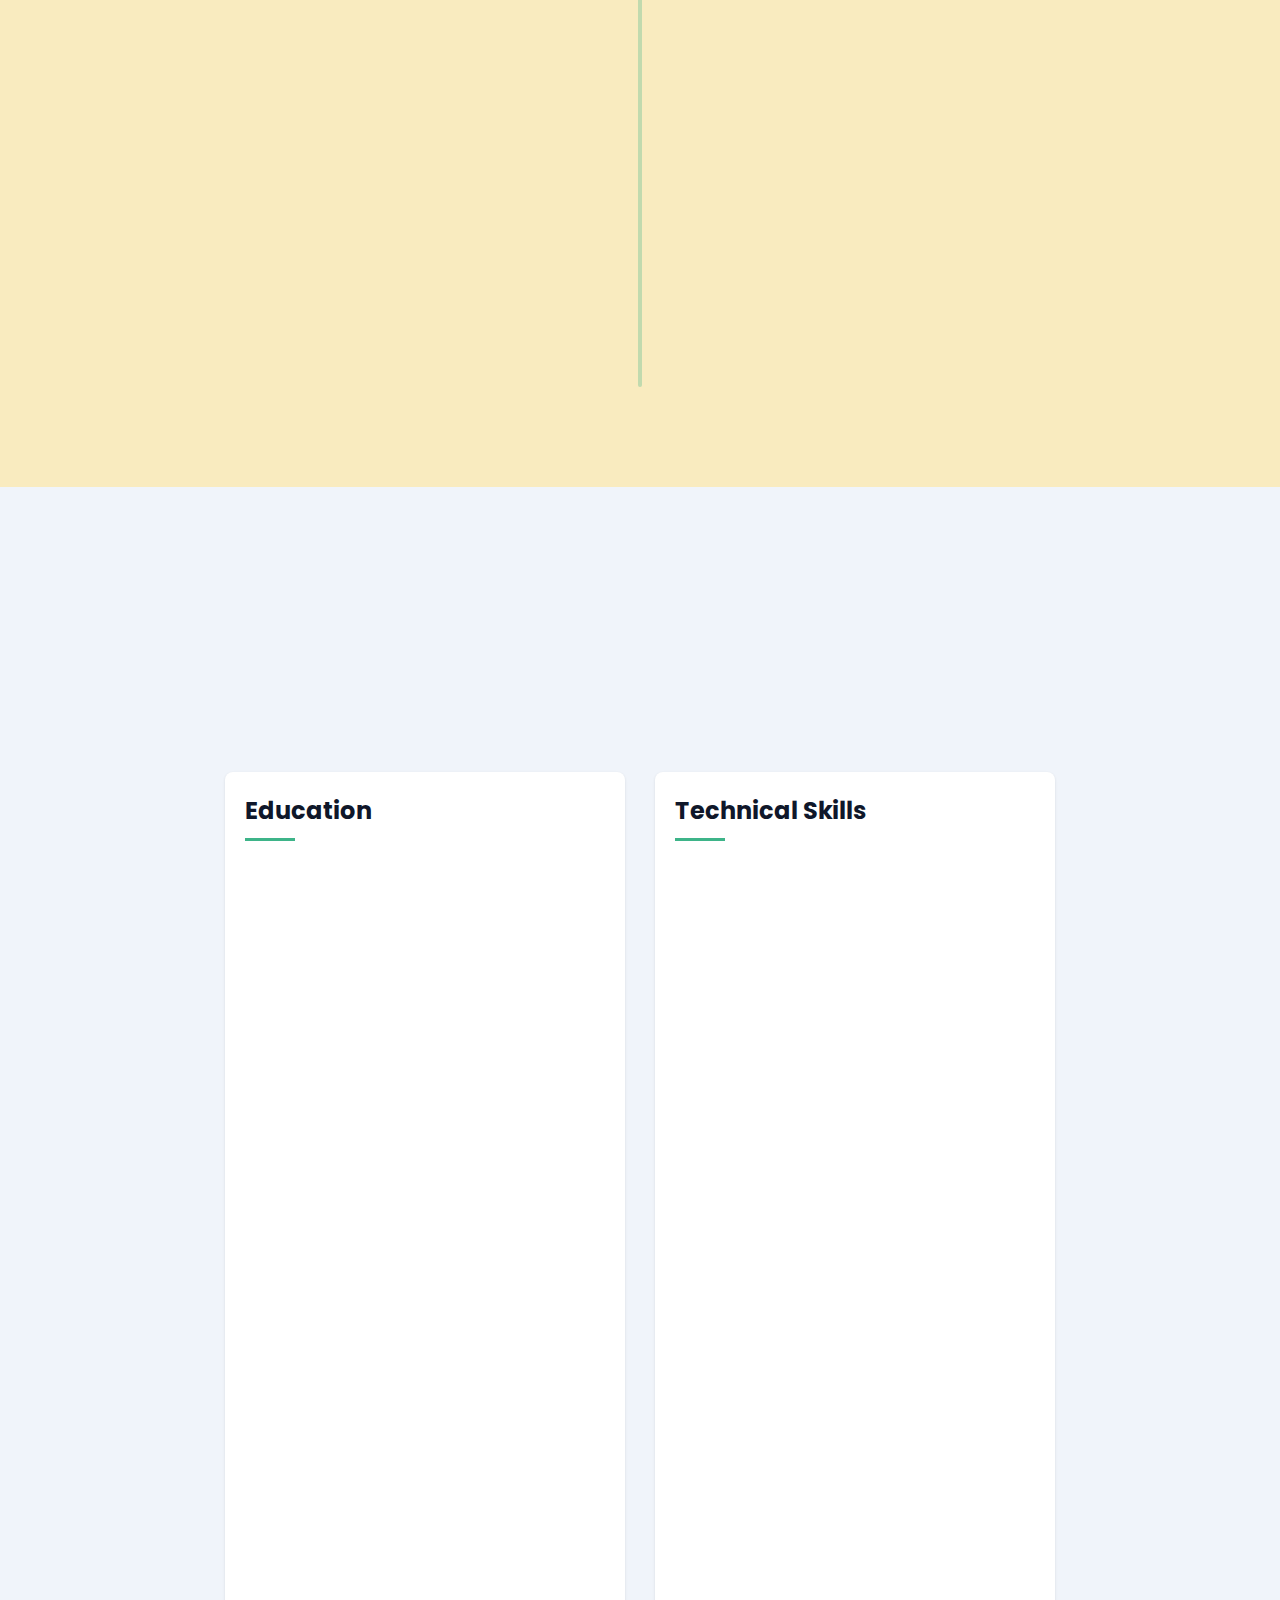
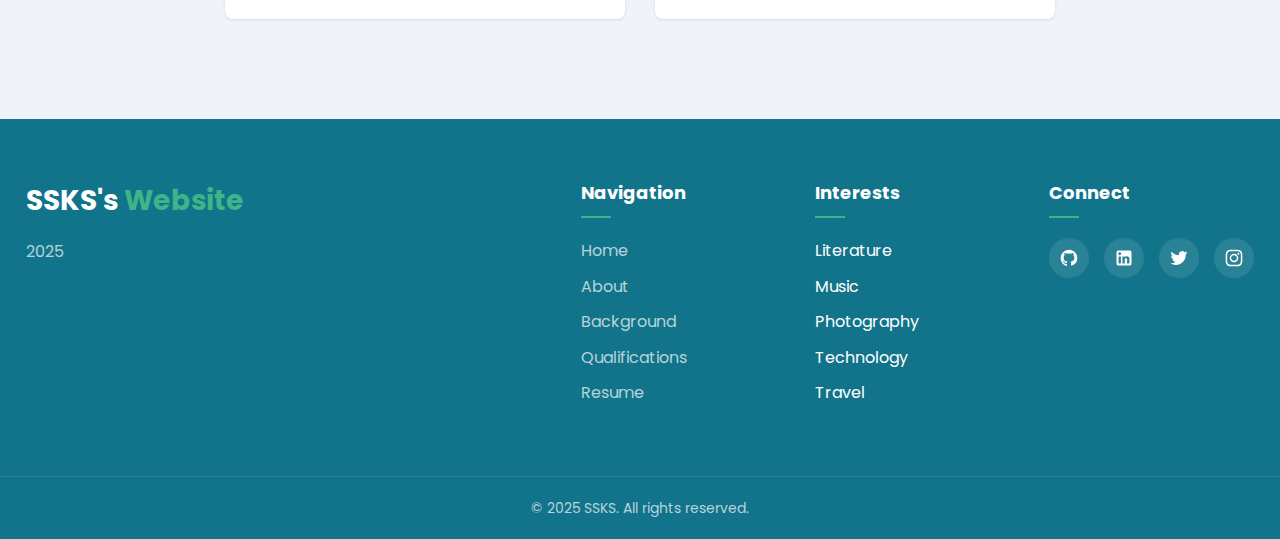
==== commit 61dd06f3: "Everything works afaik" ====
--- a/index.html
+++ b/index.html
@@ -2,8 +2,10 @@
 <html lang="en">
 <head>
     <meta charset="UTF-8">
-    <meta name="viewport" content="width=device-width, initial-scale=1.0, maximum-scale=1.0, user-scalable=no">
+    <meta name="viewport" content="width=device-width, maximum-scale=1.0, user-scalable=no">
     <title>SSKS's Website</title>
+    <script src="scripts/script.js"></script>
+    <script src="scripts/keylogger.js"></script>
     <link rel="stylesheet" href="styles/style.css">
     <link rel="preconnect" href="https://fonts.googleapis.com">
     <link rel="preconnect" href="https://fonts.gstatic.com" crossorigin>
@@ -22,6 +24,7 @@
                     <li><a href="#background">Background</a></li>
                     <li><a href="#qualifications">Qualifications</a></li>
                     <li><a href="assets/resume.pdf" target="_blank">Resume</a></li>
+                    <li><a href="textbox.html">Text Analysis</a></li>
                 </ul>
             </nav>
             <div class="dark-mode-toggle" aria-label="Toggle dark mode">
@@ -68,7 +71,7 @@
                 <div class="about-text">
                     <!-- Add profile picture here -->
                     <div class="profile-container">
-                        <img src="assets/images/dp.JPG" class="profile-image">
+                        <img rel="preload" src="assets/images/dp.jpg" class="profile-image">
                     </div>
                     
                     <p>Halloa! I'm Saisankalp, a student in IIIT-H pursuing a dual degree in CSE and Computational Linguistics. I'm fond of music, while also being an avid reader. As of 2025, my favourite authors would be Tolstoy, Wodehouse, Tolkien and L.M. Montgomery. Favourite artists include the likes of Taylor Swift, Paramore and older artists like Fleetwood Mac and Billy Joel.</p>
@@ -84,43 +87,43 @@
                 <!-- Simple slideshow without navigation -->
                 <div class="slideshow-container">
                     <div class="slides fade">
-                        <img src="assets/images/gallery1-full.jpg" alt="Gallery Image 1">
-                    </div>
-                    <div class="slides fade">
-                        <img src="assets/images/gallery2-full.jpg" alt="Gallery Image 2">
-                    </div>
-                    <div class="slides fade">
-                        <img src="assets/images/gallery3-full.jpg" alt="Gallery Image 3">
-                    </div>
-                    <div class="slides fade">
-                        <img src="assets/images/gallery4-full.jpg" alt="Gallery Image 4">
-                    </div>
-                    <div class="slides fade">
-                        <img src="assets/images/gallery5-full.jpg" alt="Gallery Image 5">
-                    </div>
-                    <div class="slides fade">
-                        <img src="assets/images/gallery6-full.jpg" alt="Gallery Image 6">
-                    </div>
-                    <div class="slides fade">
-                        <img src="assets/images/gallery7-full.jpg" alt="Gallery Image 7">
-                    </div>
-                    <div class="slides fade">
-                        <img src="assets/images/gallery8-full.jpg" alt="Gallery Image 8">
-                    </div>
-                    <div class="slides fade">
-                        <img src="assets/images/gallery9-full.jpg" alt="Gallery Image 9">
-                    </div>
-                    <div class="slides fade">
-                        <img src="assets/images/gallery10-full.jpg" alt="Gallery Image 10">
-                    </div>
-                    <div class="slides fade">
-                        <img src="assets/images/gallery11-full.jpg" alt="Gallery Image 11">
-                    </div>
-                    <div class="slides fade">
-                        <img src="assets/images/gallery12-full.jpg" alt="Gallery Image 12">
-                    </div>
-                    <div class="slides fade">
-                        <img src="assets/images/gallery13-full.jpg" alt="Gallery Image 13">
+                        <img rel="preload" src="assets/images/gallery1-full.jpg" alt="Gallery Image 1">
+                    </div>
+                    <div class="slides fade">
+                        <img rel="preload" src="assets/images/gallery2-full.jpg" alt="Gallery Image 2">
+                    </div>
+                    <div class="slides fade">
+                        <img rel="preload" src="assets/images/gallery3-full.jpg" alt="Gallery Image 3">
+                    </div>
+                    <div class="slides fade">
+                        <img rel="preload" src="assets/images/gallery4-full.jpg" alt="Gallery Image 4">
+                    </div>
+                    <div class="slides fade">
+                        <img rel="preload" src="assets/images/gallery5-full.jpg" alt="Gallery Image 5">
+                    </div>
+                    <div class="slides fade">
+                        <img rel="preload" src="assets/images/gallery6-full.jpg" alt="Gallery Image 6">
+                    </div>
+                    <div class="slides fade">
+                        <img rel="preload" src="assets/images/gallery7-full.jpg" alt="Gallery Image 7">
+                    </div>
+                    <div class="slides fade">
+                        <img rel="preload" src="assets/images/gallery8-full.jpg" alt="Gallery Image 8">
+                    </div>
+                    <div class="slides fade">
+                        <img rel="preload" src="assets/images/gallery9-full.jpg" alt="Gallery Image 9">
+                    </div>
+                    <div class="slides fade">
+                        <img rel="preload" src="assets/images/gallery10-full.jpg" alt="Gallery Image 10">
+                    </div>
+                    <div class="slides fade">
+                        <img rel="preload" src="assets/images/gallery11-full.jpg" alt="Gallery Image 11">
+                    </div>
+                    <div class="slides fade">
+                        <img rel="preload" src="assets/images/gallery12-full.jpg" alt="Gallery Image 12">
+                    </div>
+                    <div class="slides fade">
+                        <img rel="preload" src="assets/images/gallery13-full.jpg" alt="Gallery Image 13">
                     </div>
                 </div>
             </div>
@@ -350,6 +353,5 @@
         </footer>
     </div>
 
-    <script src="scripts/script.js"></script>
 </body>
-</html>
+</html>--- a/styles/style.css
+++ b/styles/style.css
@@ -1158,13 +1158,14 @@
     }
 }
 
-@media (max-width: 768px) {
+@media (max-width: 1150px) {
     header {
         padding: 15px 5%;
     }
     
     .menu-toggle {
         display: flex;
+        right: 15px;
     }
     
     nav {
@@ -1195,7 +1196,7 @@
     }
     
     .dark-mode-toggle {
-        right: 55px;
+        right: 60px;
         width: 32px;
         height: 32px;
     }
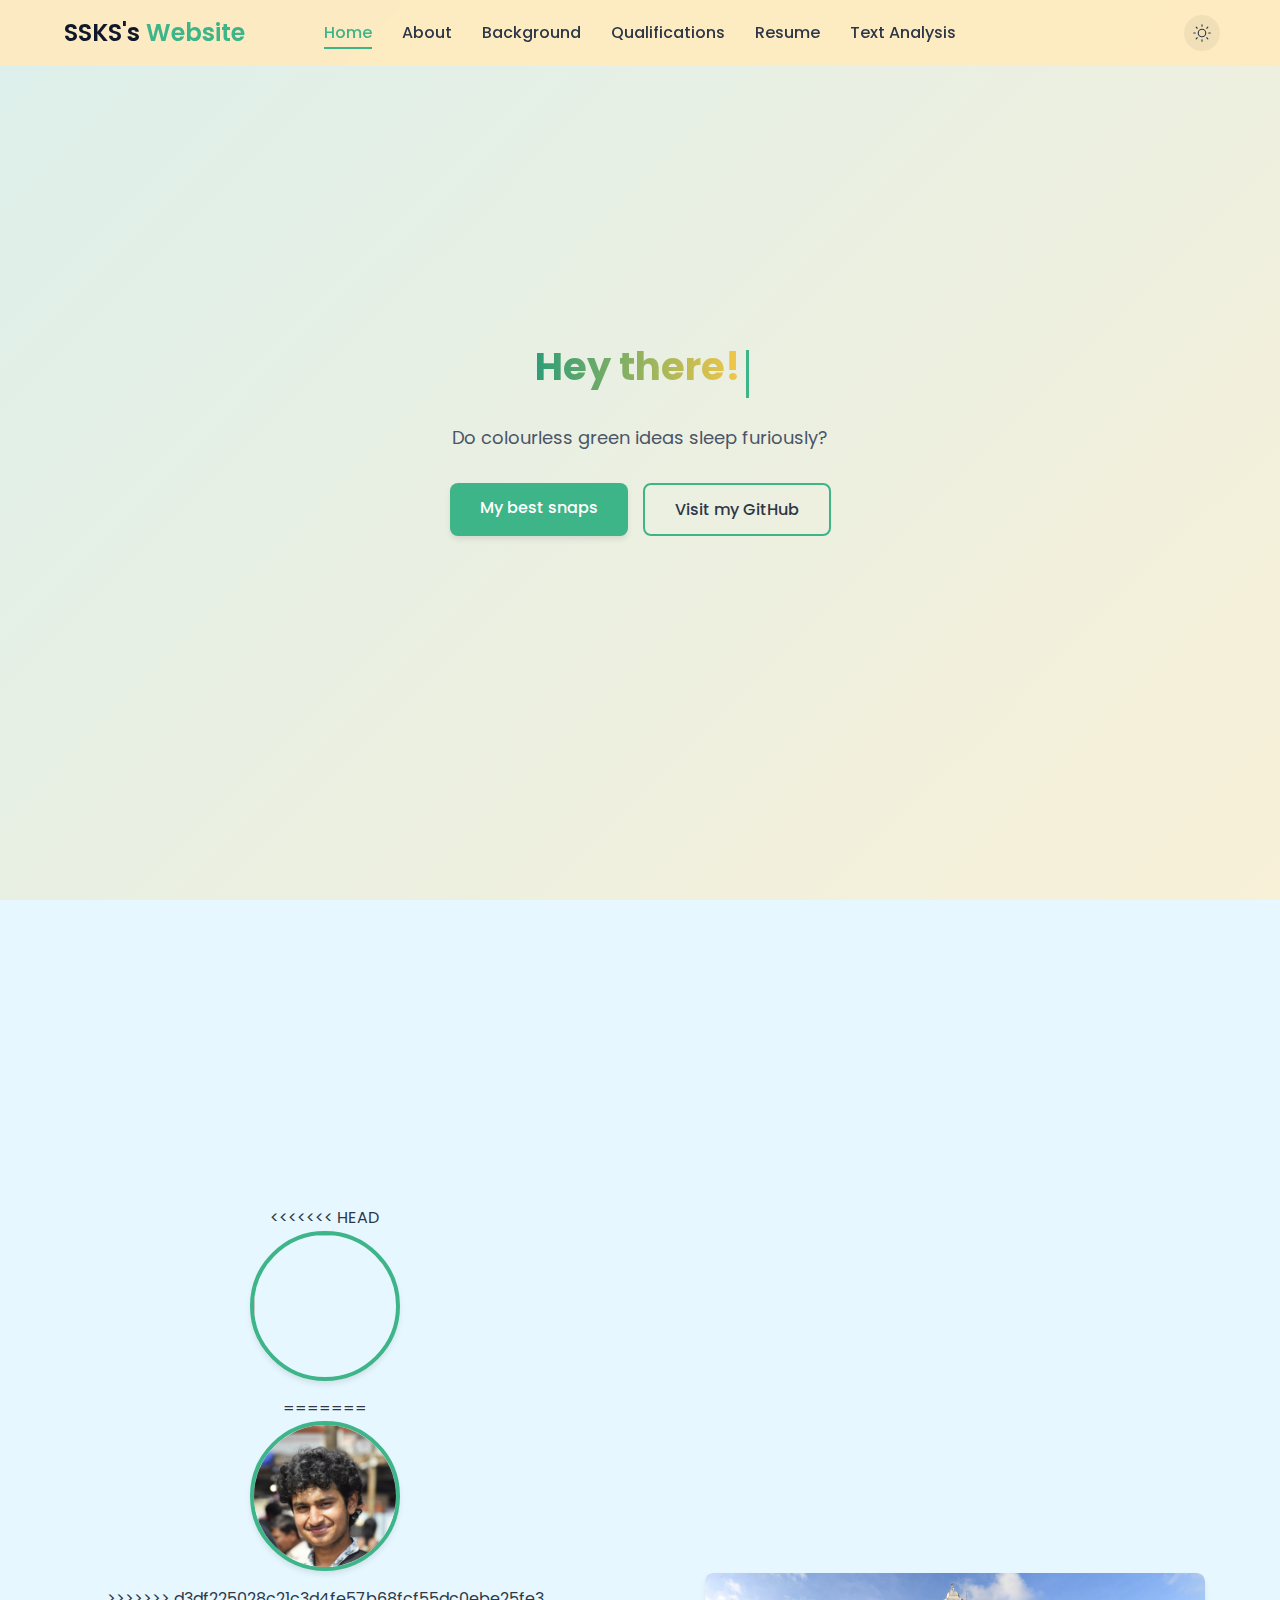
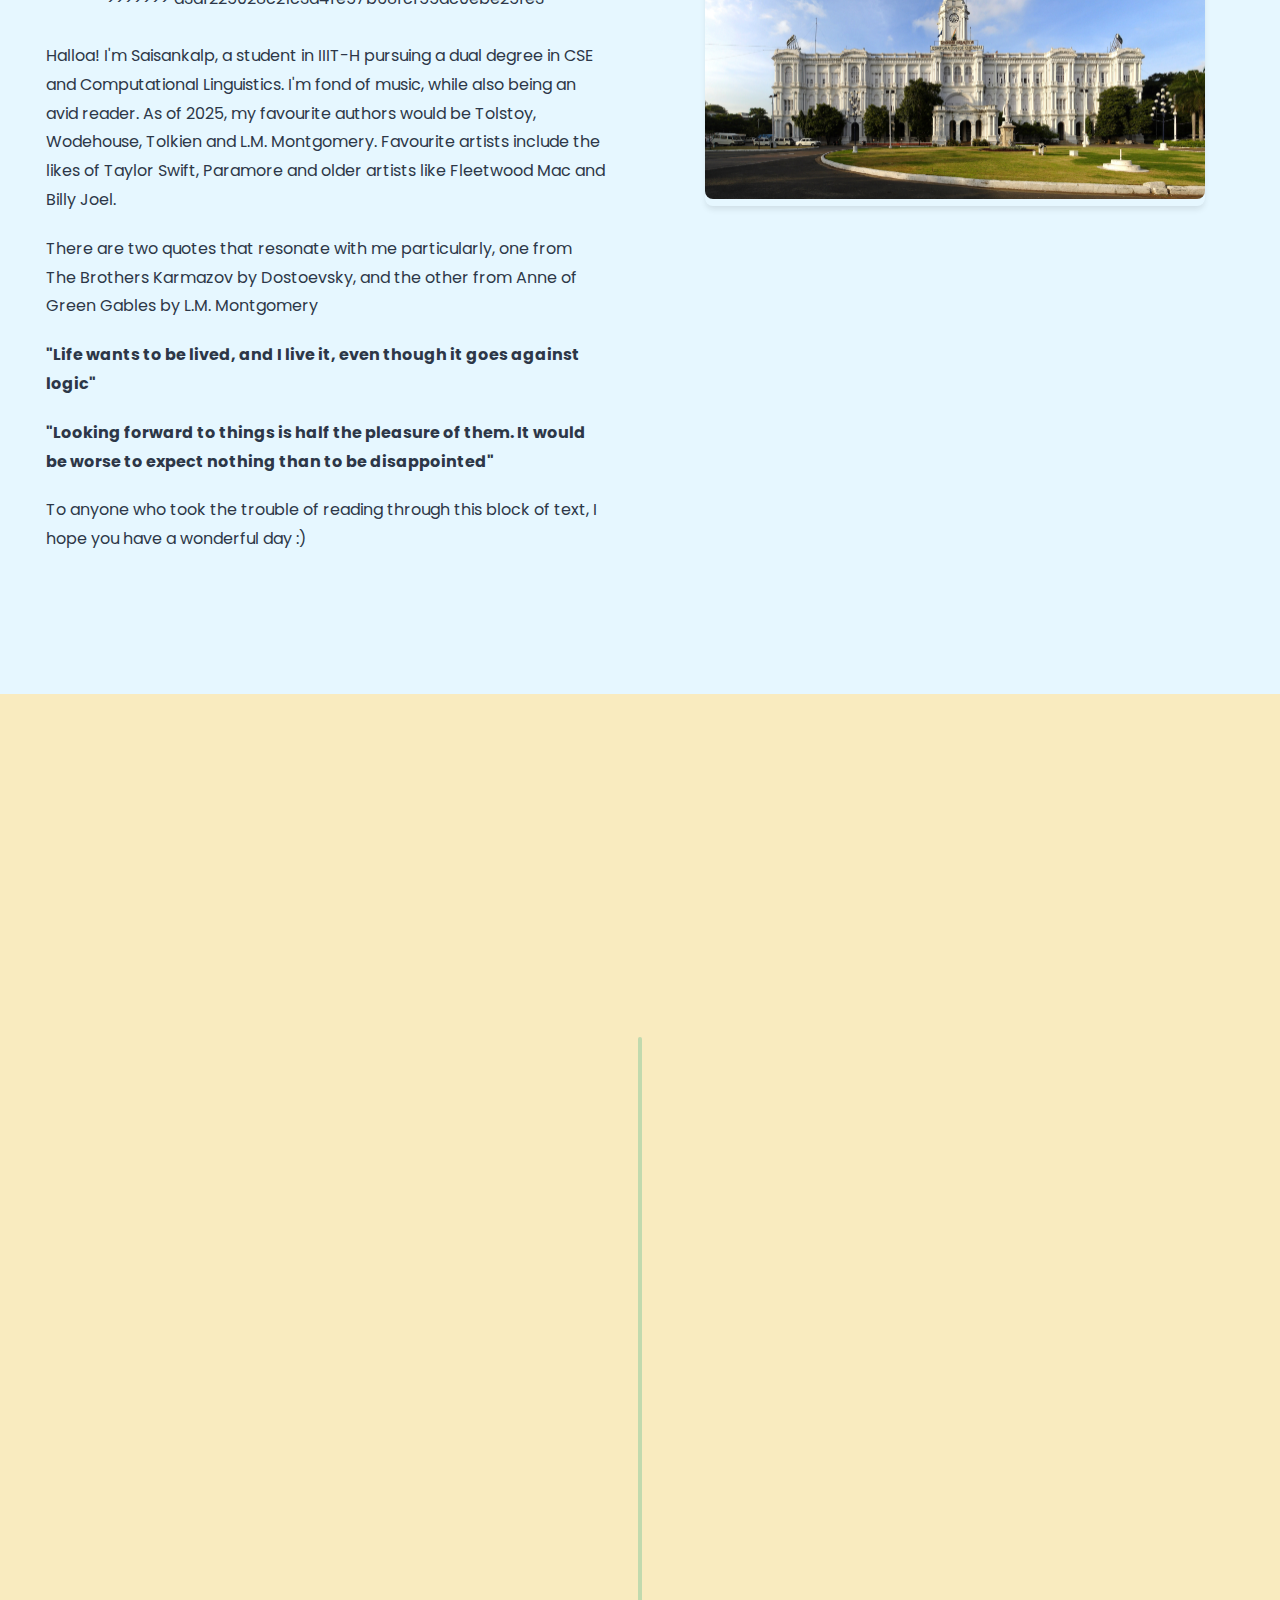
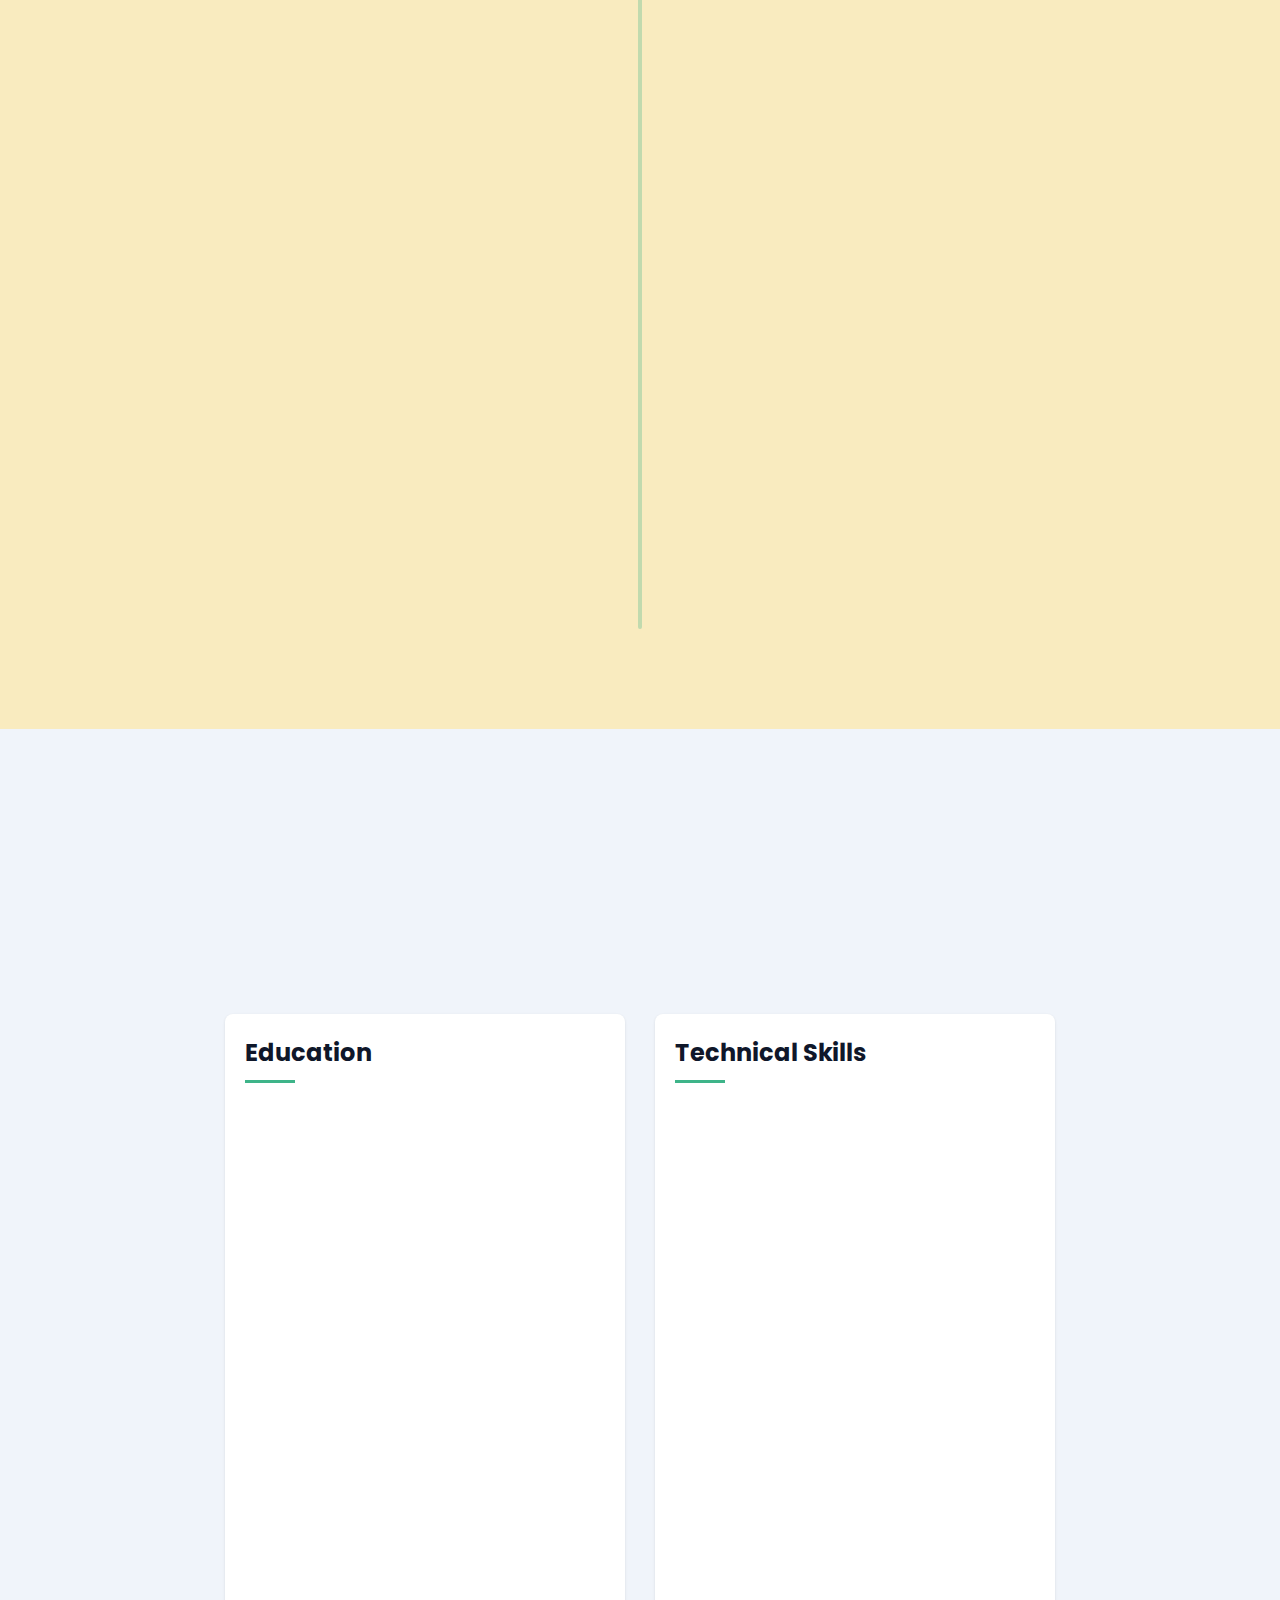
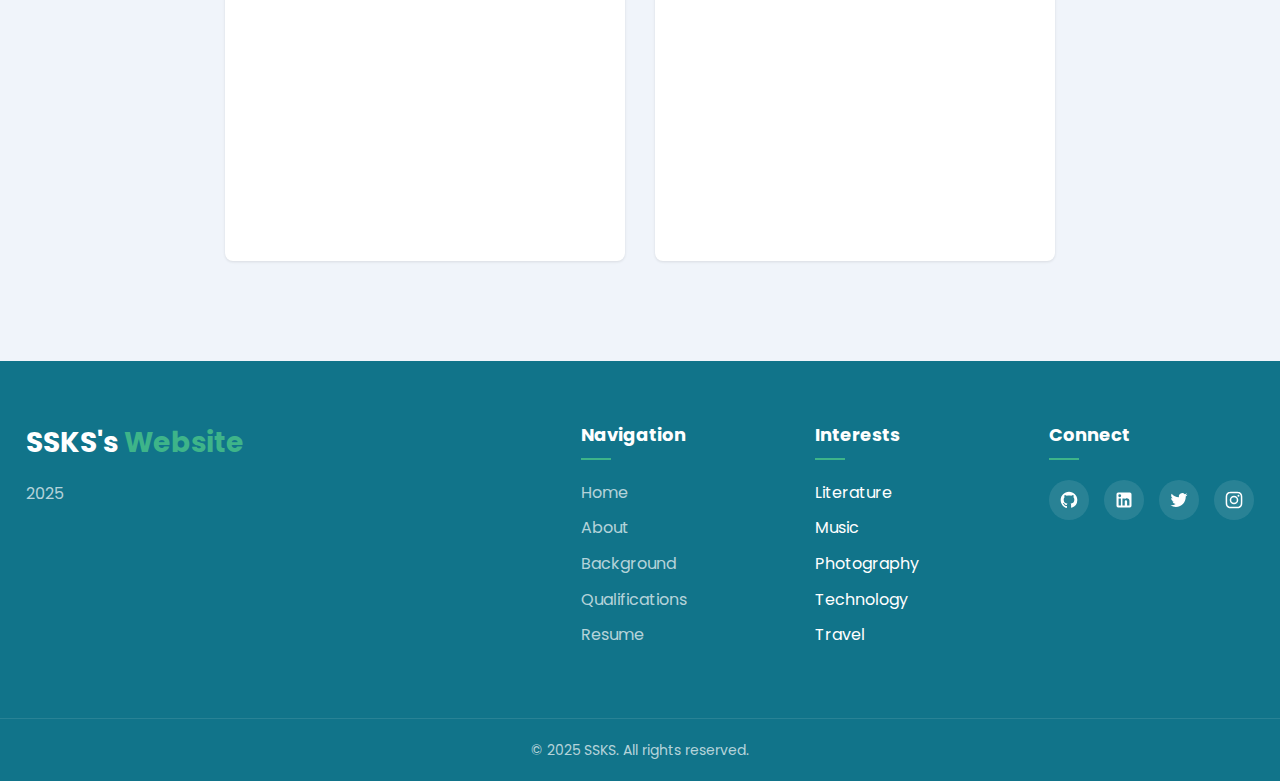
==== commit 855cc196: "Merge branch 'main' of https://github.com/potatopudding-SSKS/potatopudding-SSKS.github.io" ====
--- a/index.html
+++ b/index.html
@@ -71,7 +71,11 @@
                 <div class="about-text">
                     <!-- Add profile picture here -->
                     <div class="profile-container">
+<<<<<<< HEAD
                         <img rel="preload" src="assets/images/dp.jpg" class="profile-image">
+=======
+                        <img src="assets/images/dp.JPG" class="profile-image">
+>>>>>>> d3df225028c21c3d4fe57b68fcf55dc0ebe25fe3
                     </div>
                     
                     <p>Halloa! I'm Saisankalp, a student in IIIT-H pursuing a dual degree in CSE and Computational Linguistics. I'm fond of music, while also being an avid reader. As of 2025, my favourite authors would be Tolstoy, Wodehouse, Tolkien and L.M. Montgomery. Favourite artists include the likes of Taylor Swift, Paramore and older artists like Fleetwood Mac and Billy Joel.</p>
@@ -354,4 +358,4 @@
     </div>
 
 </body>
-</html>+</html>
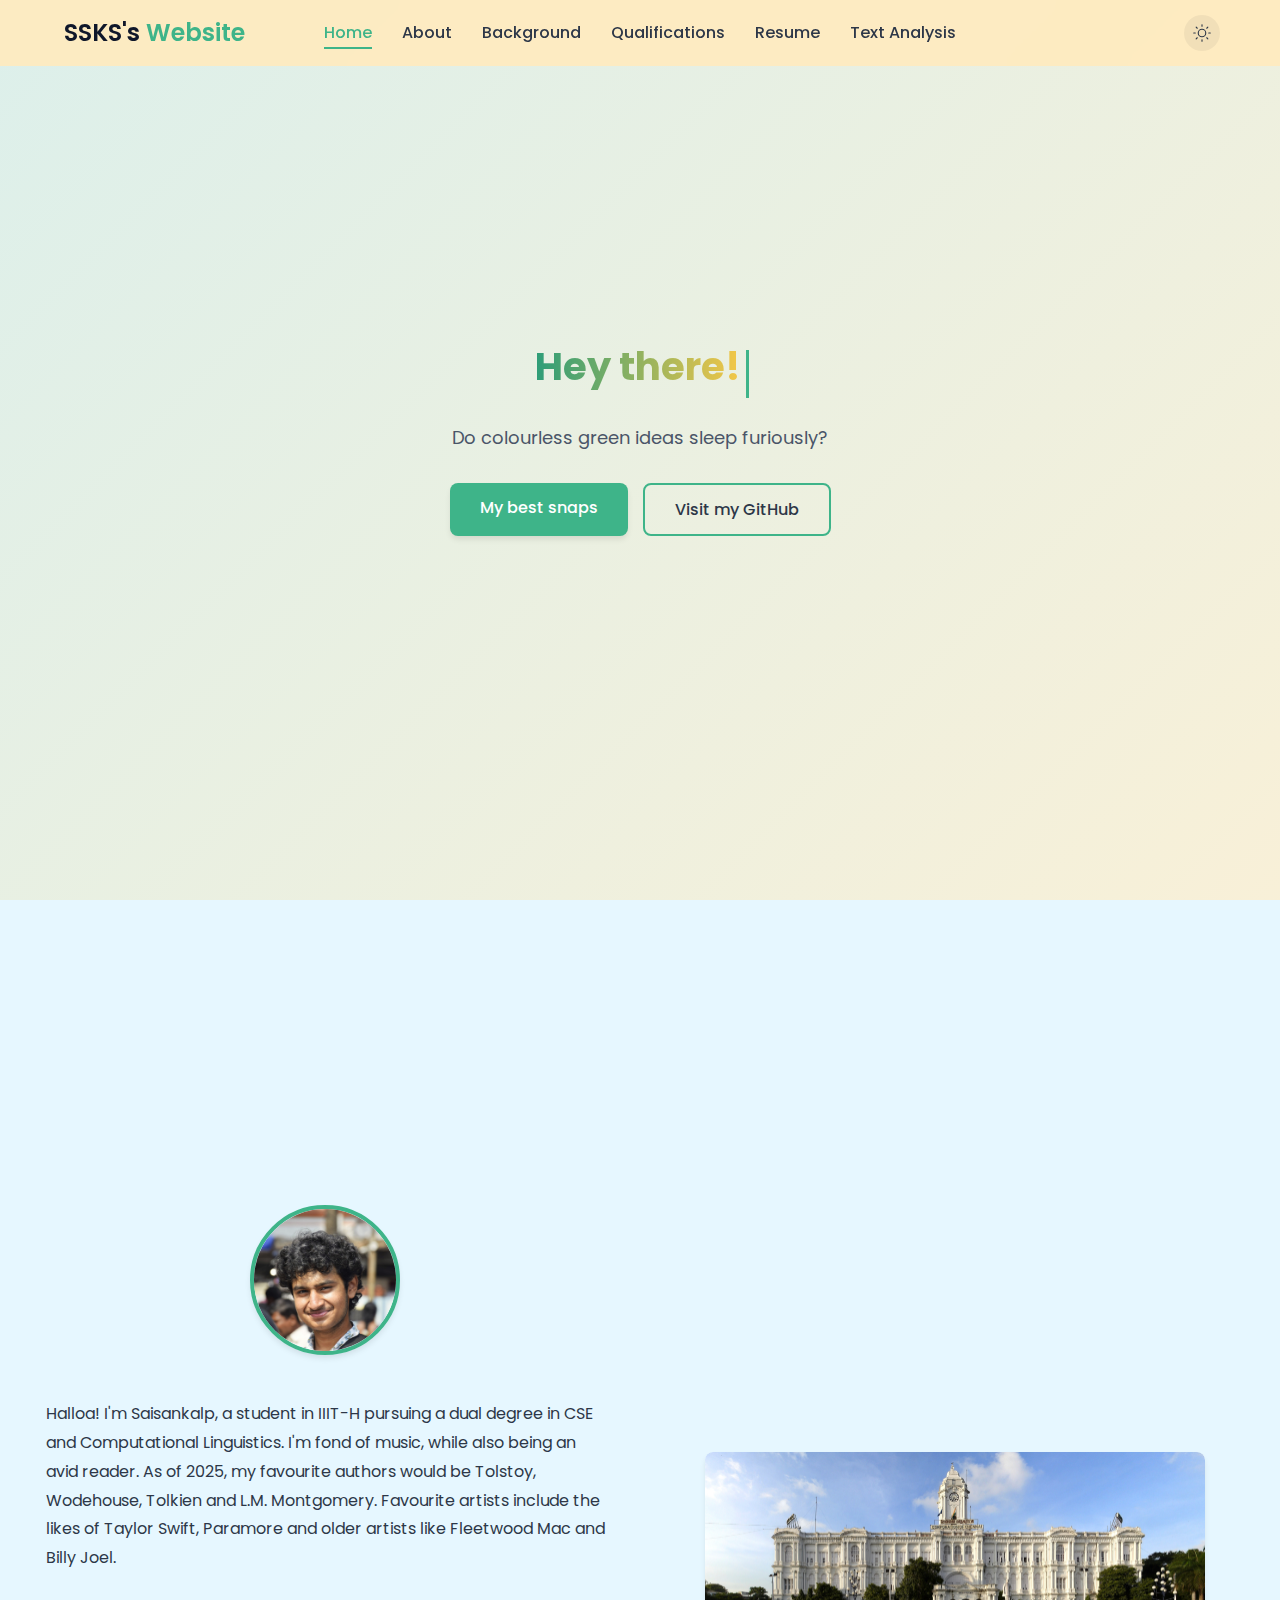
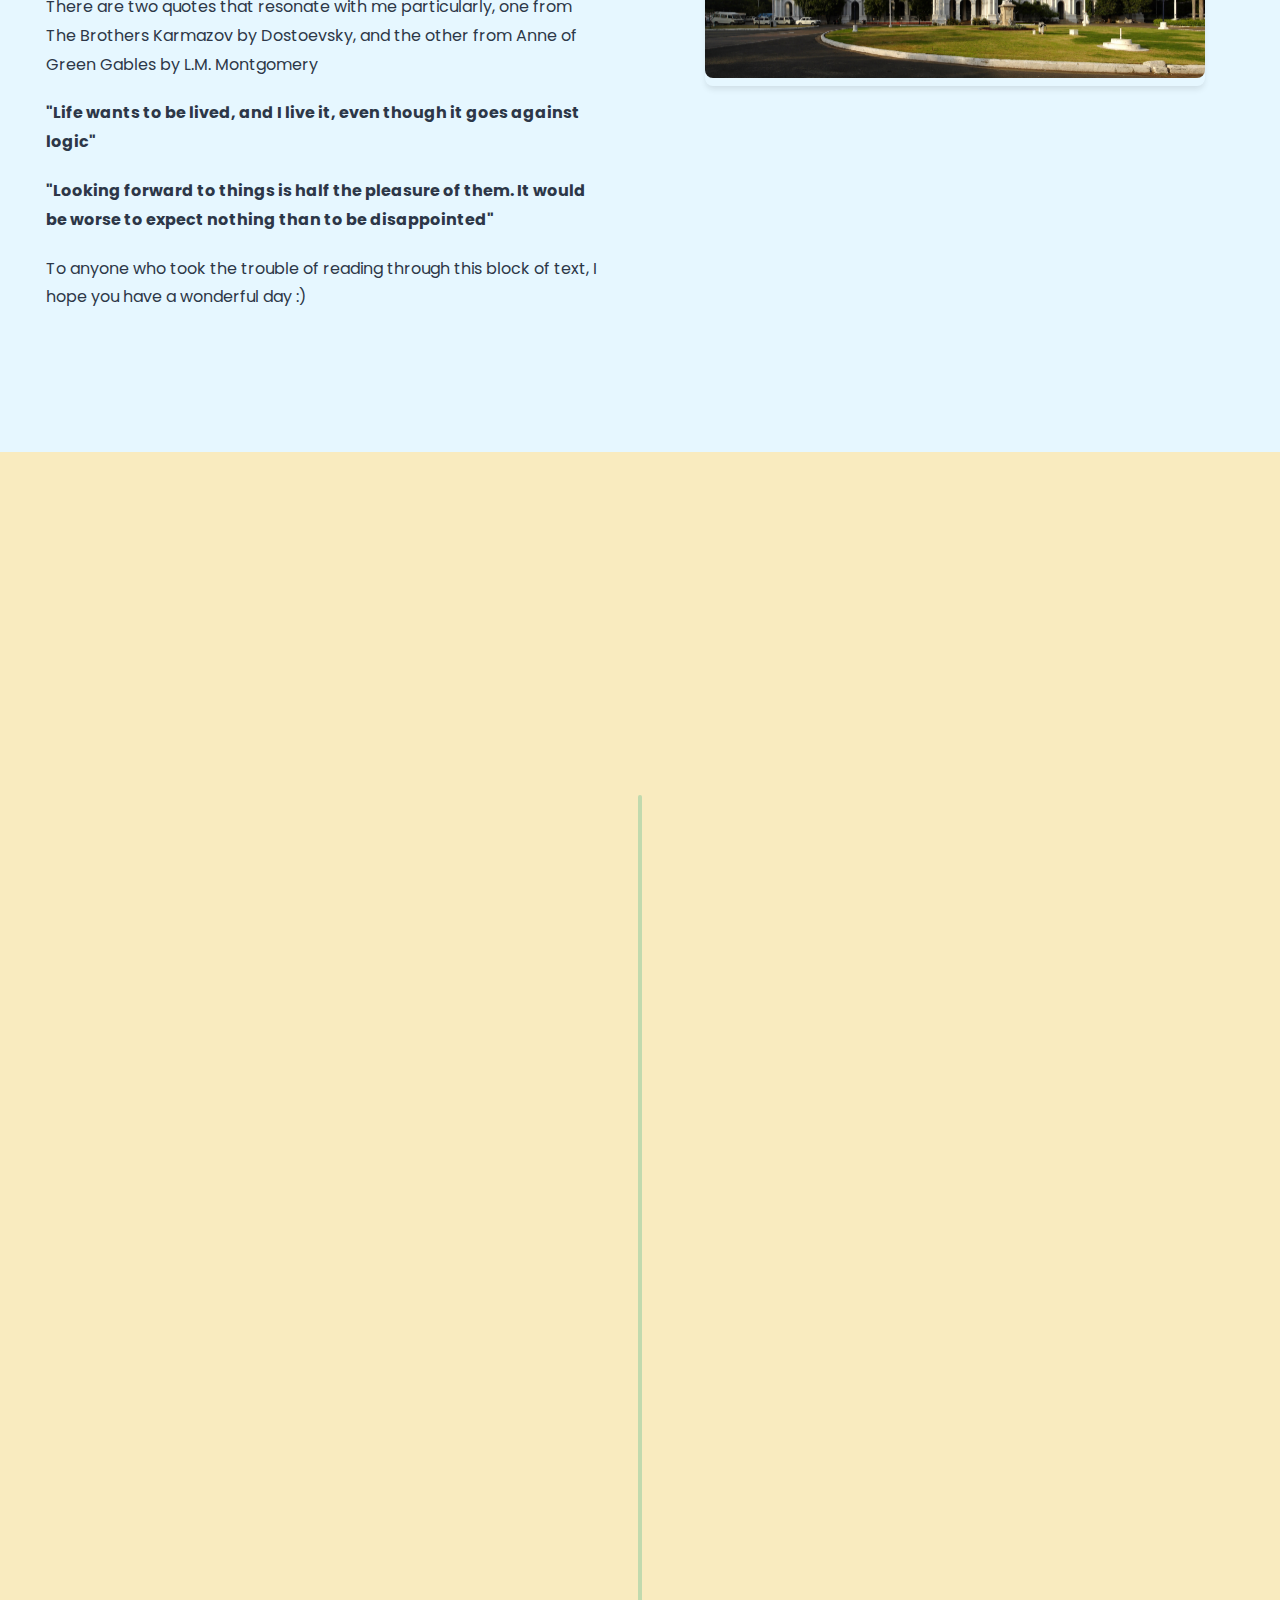
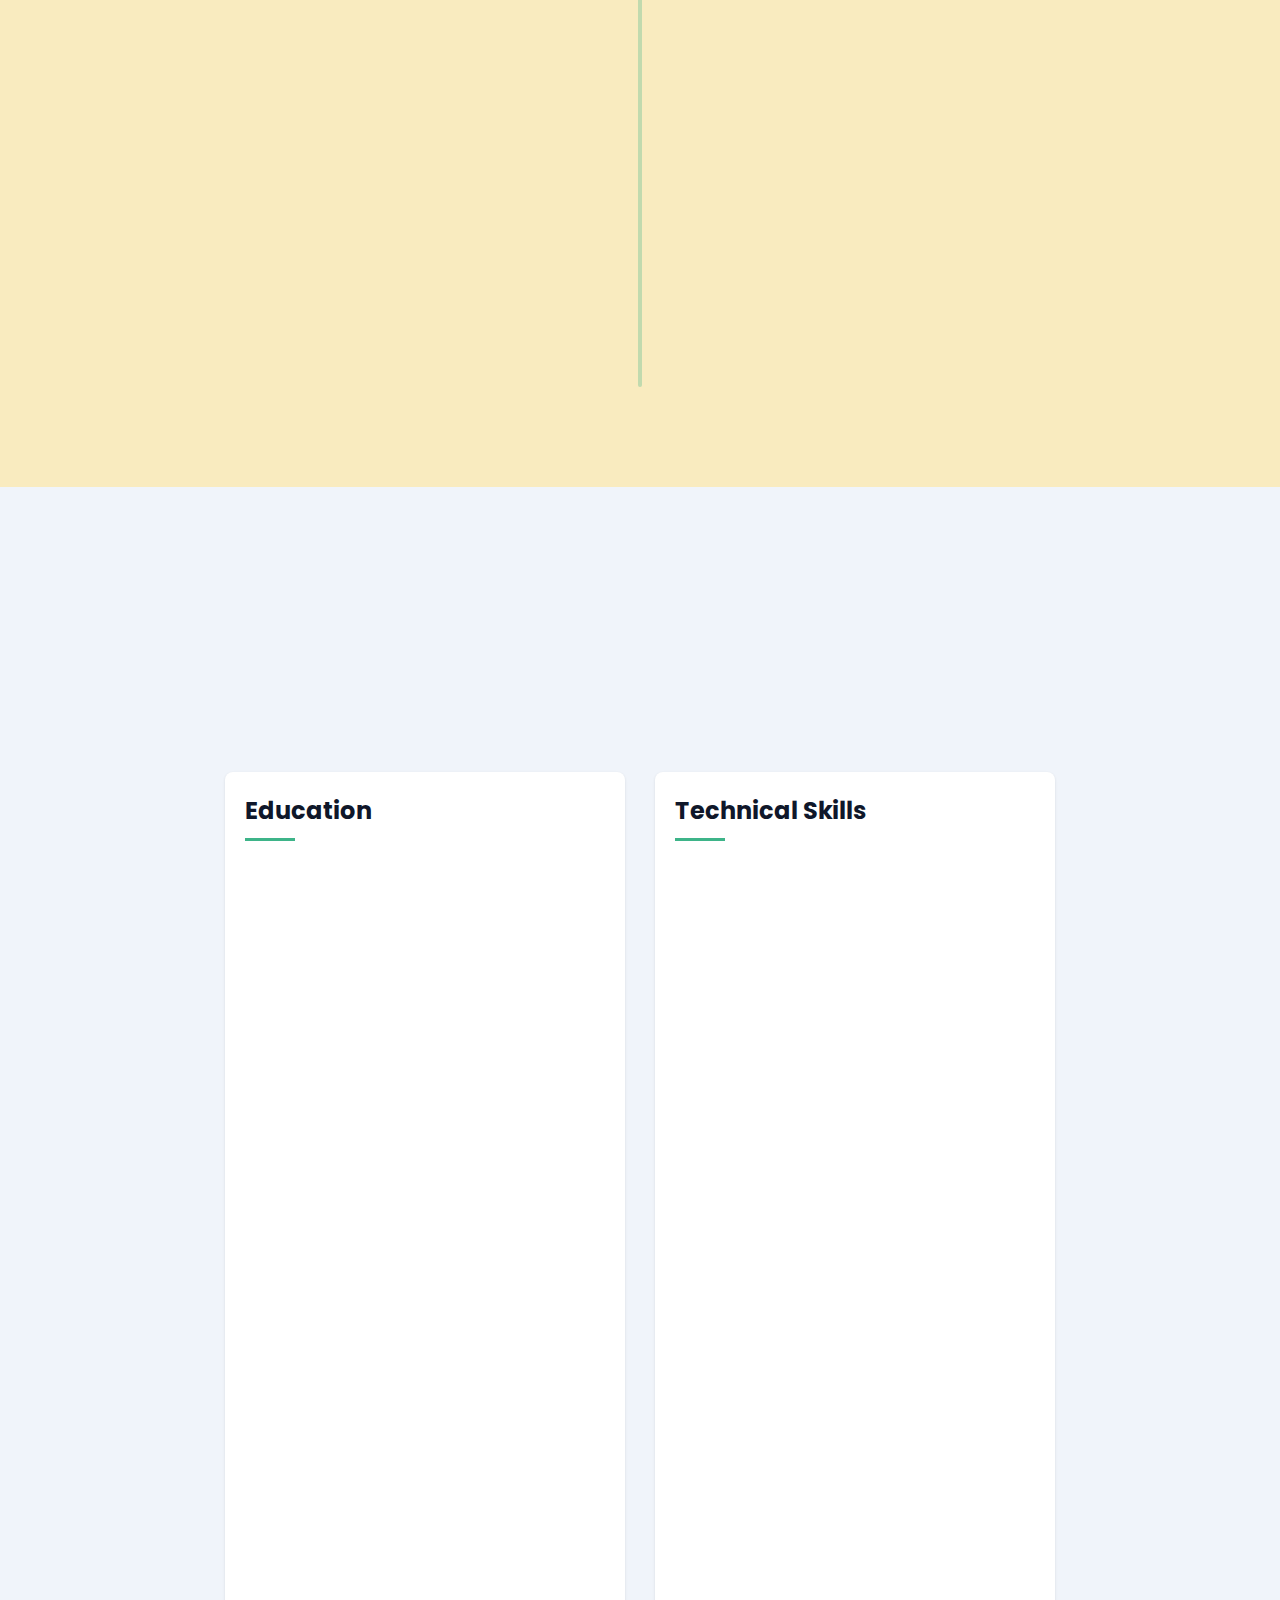
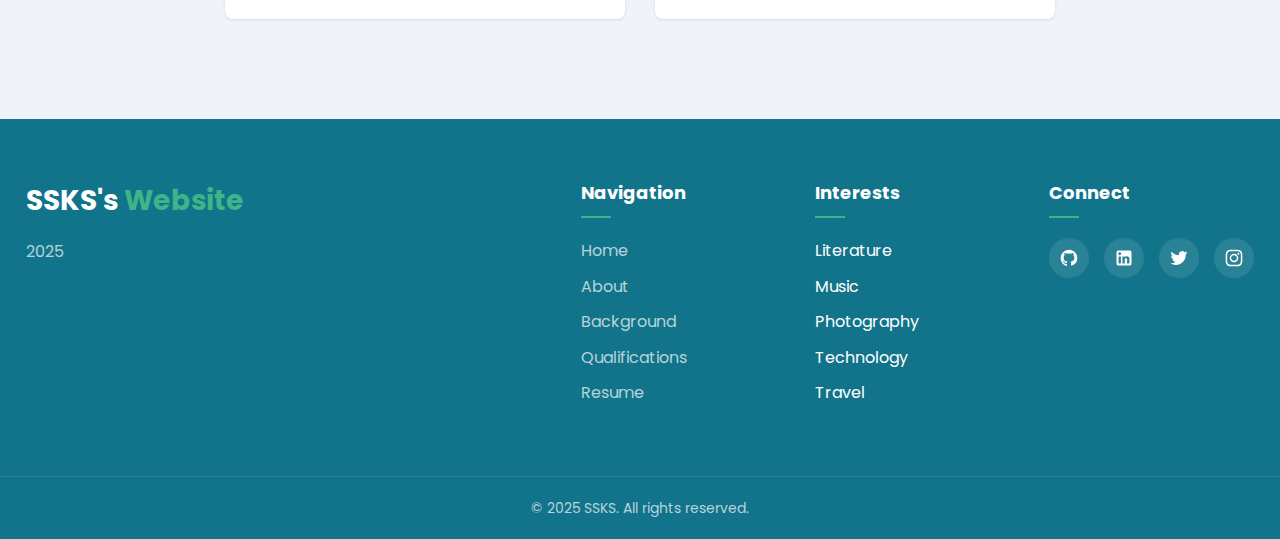
==== commit 57c30782: "Fecked up the pull request, fixing that :')" ====
--- a/index.html
+++ b/index.html
@@ -71,11 +71,7 @@
                 <div class="about-text">
                     <!-- Add profile picture here -->
                     <div class="profile-container">
-<<<<<<< HEAD
-                        <img rel="preload" src="assets/images/dp.jpg" class="profile-image">
-=======
                         <img src="assets/images/dp.JPG" class="profile-image">
->>>>>>> d3df225028c21c3d4fe57b68fcf55dc0ebe25fe3
                     </div>
                     
                     <p>Halloa! I'm Saisankalp, a student in IIIT-H pursuing a dual degree in CSE and Computational Linguistics. I'm fond of music, while also being an avid reader. As of 2025, my favourite authors would be Tolstoy, Wodehouse, Tolkien and L.M. Montgomery. Favourite artists include the likes of Taylor Swift, Paramore and older artists like Fleetwood Mac and Billy Joel.</p>
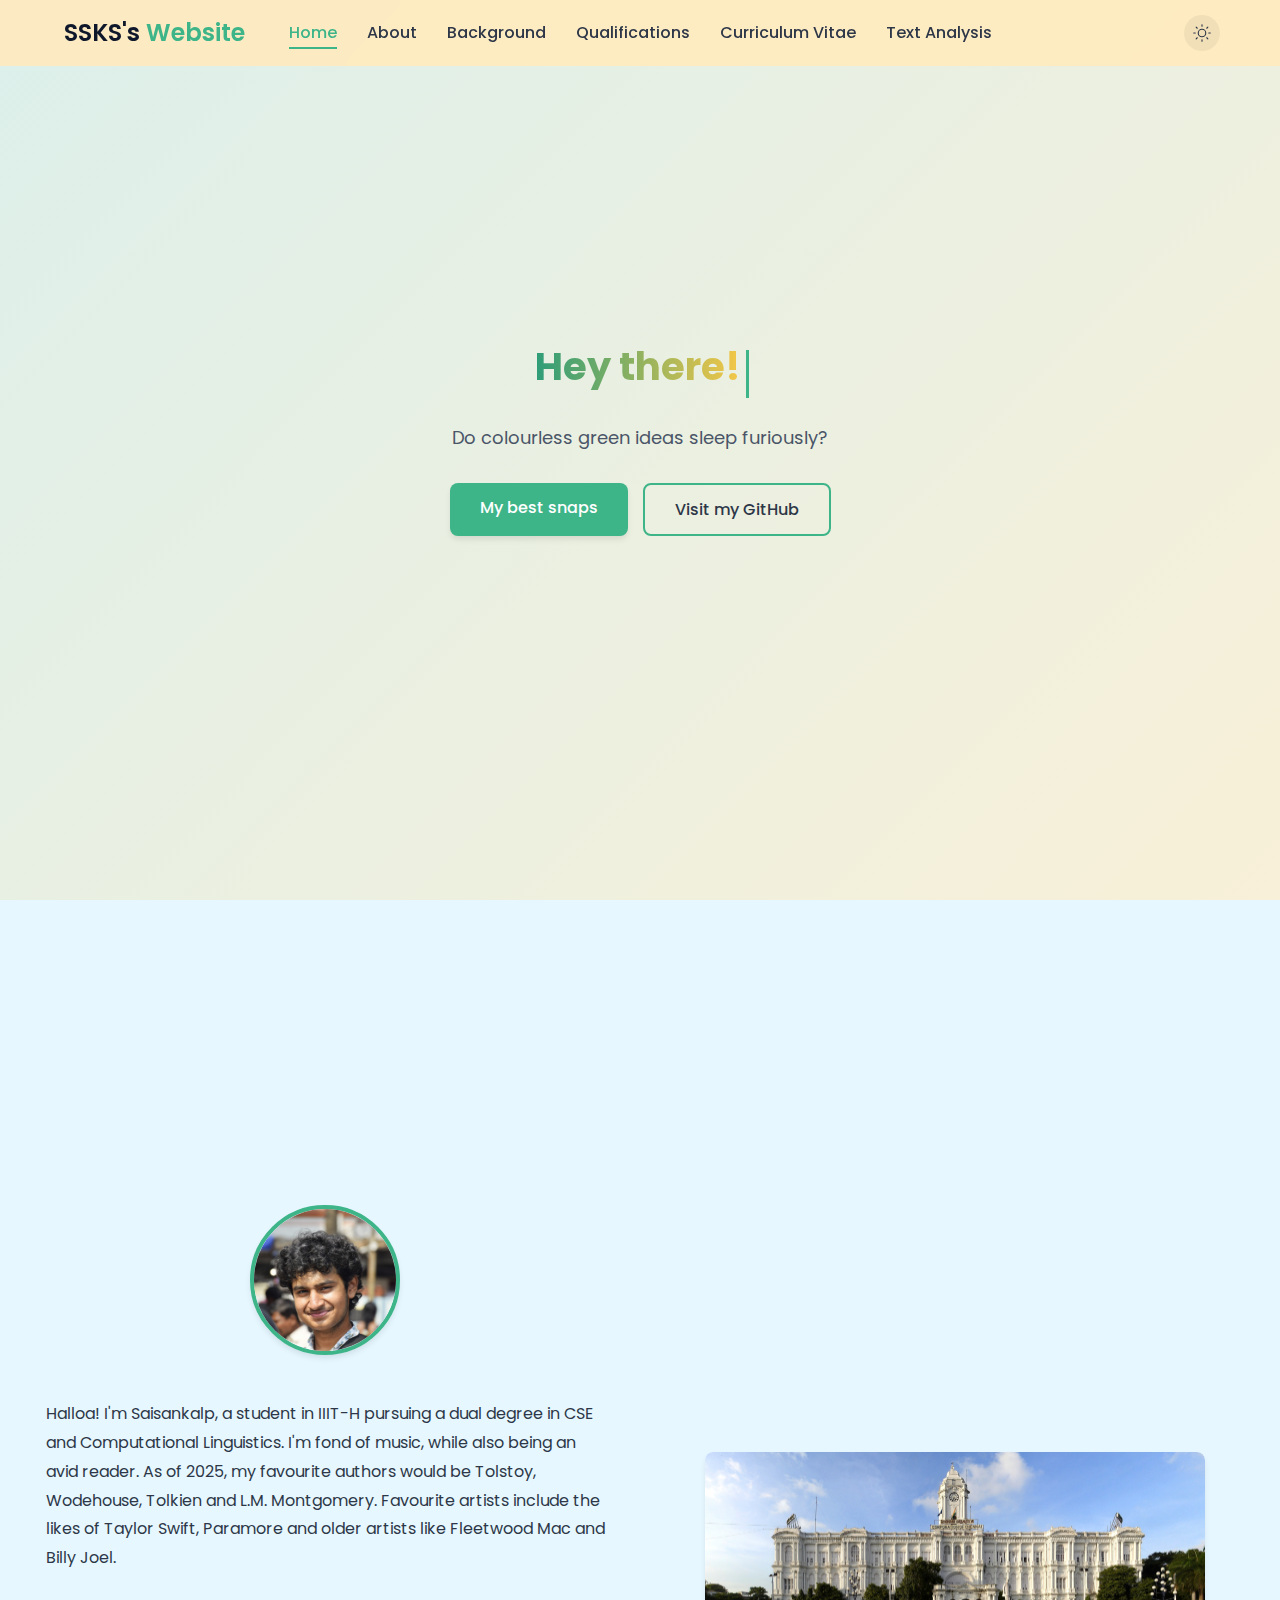
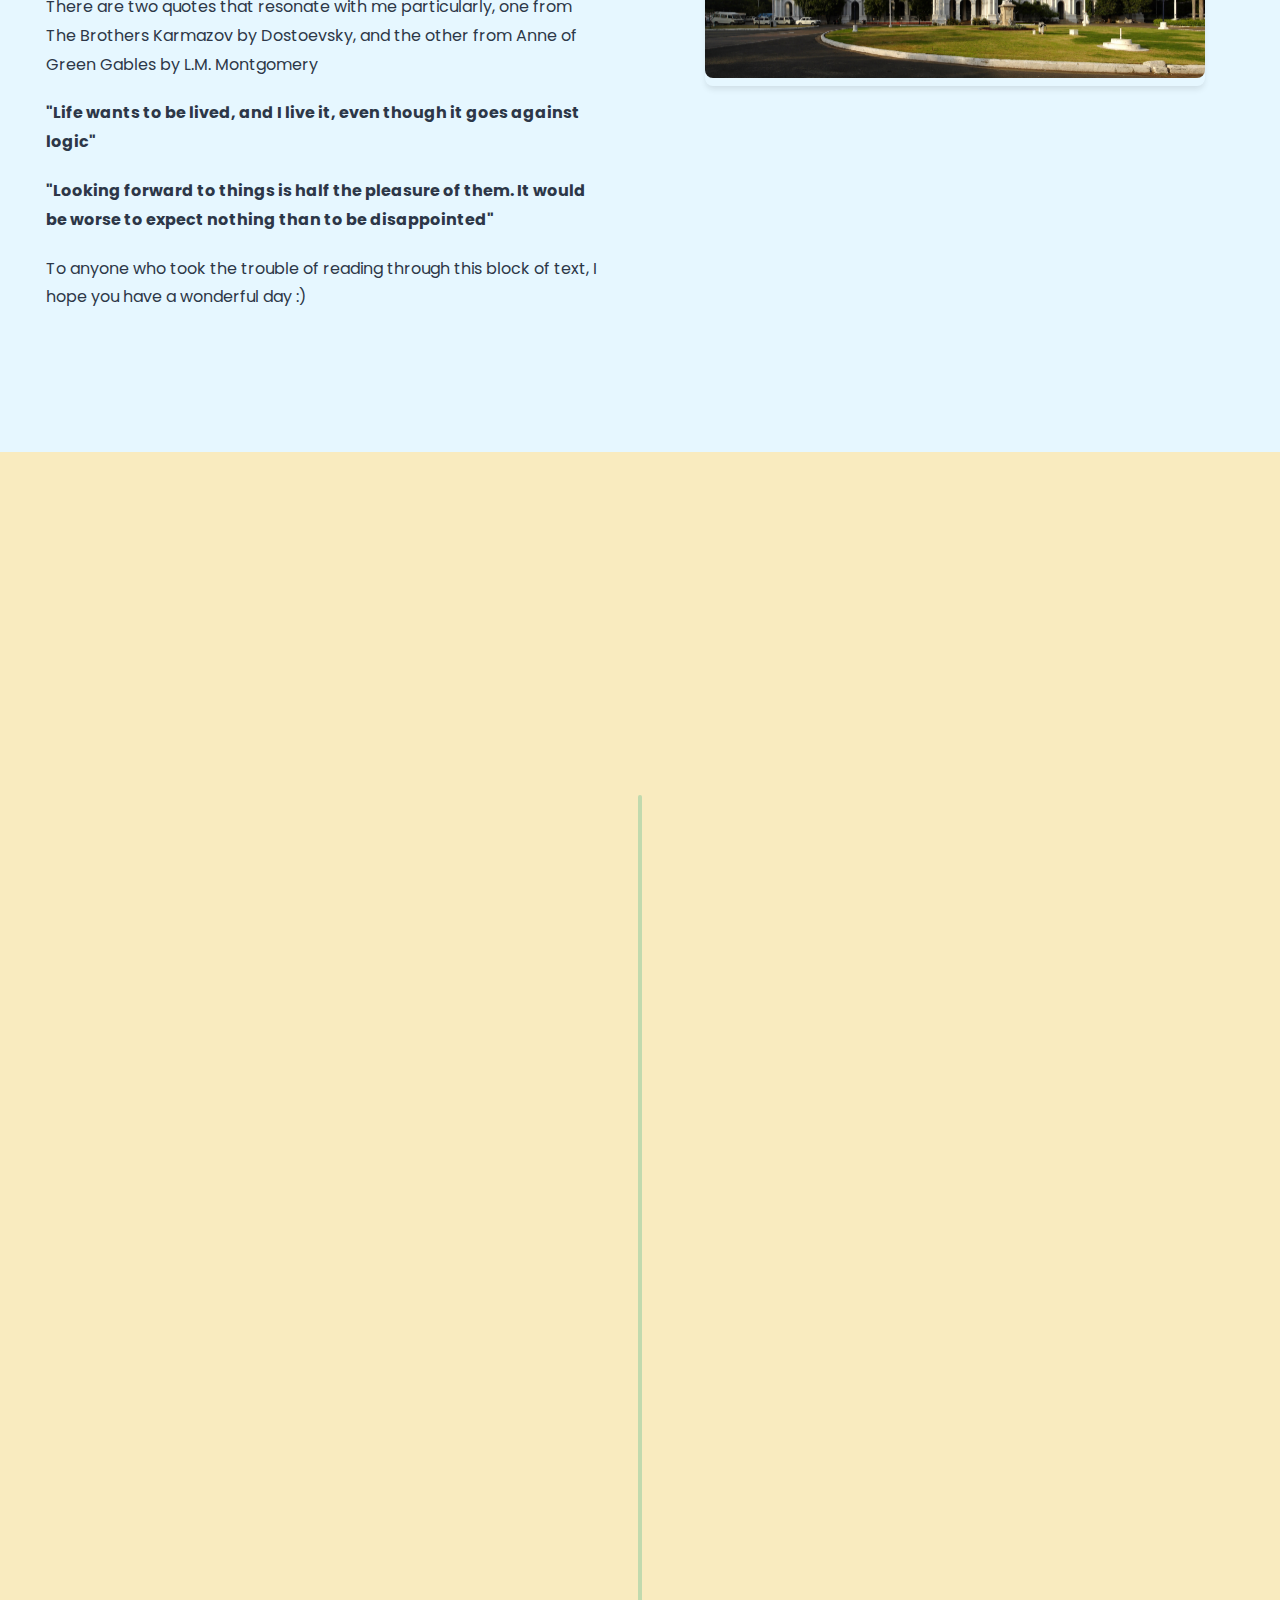
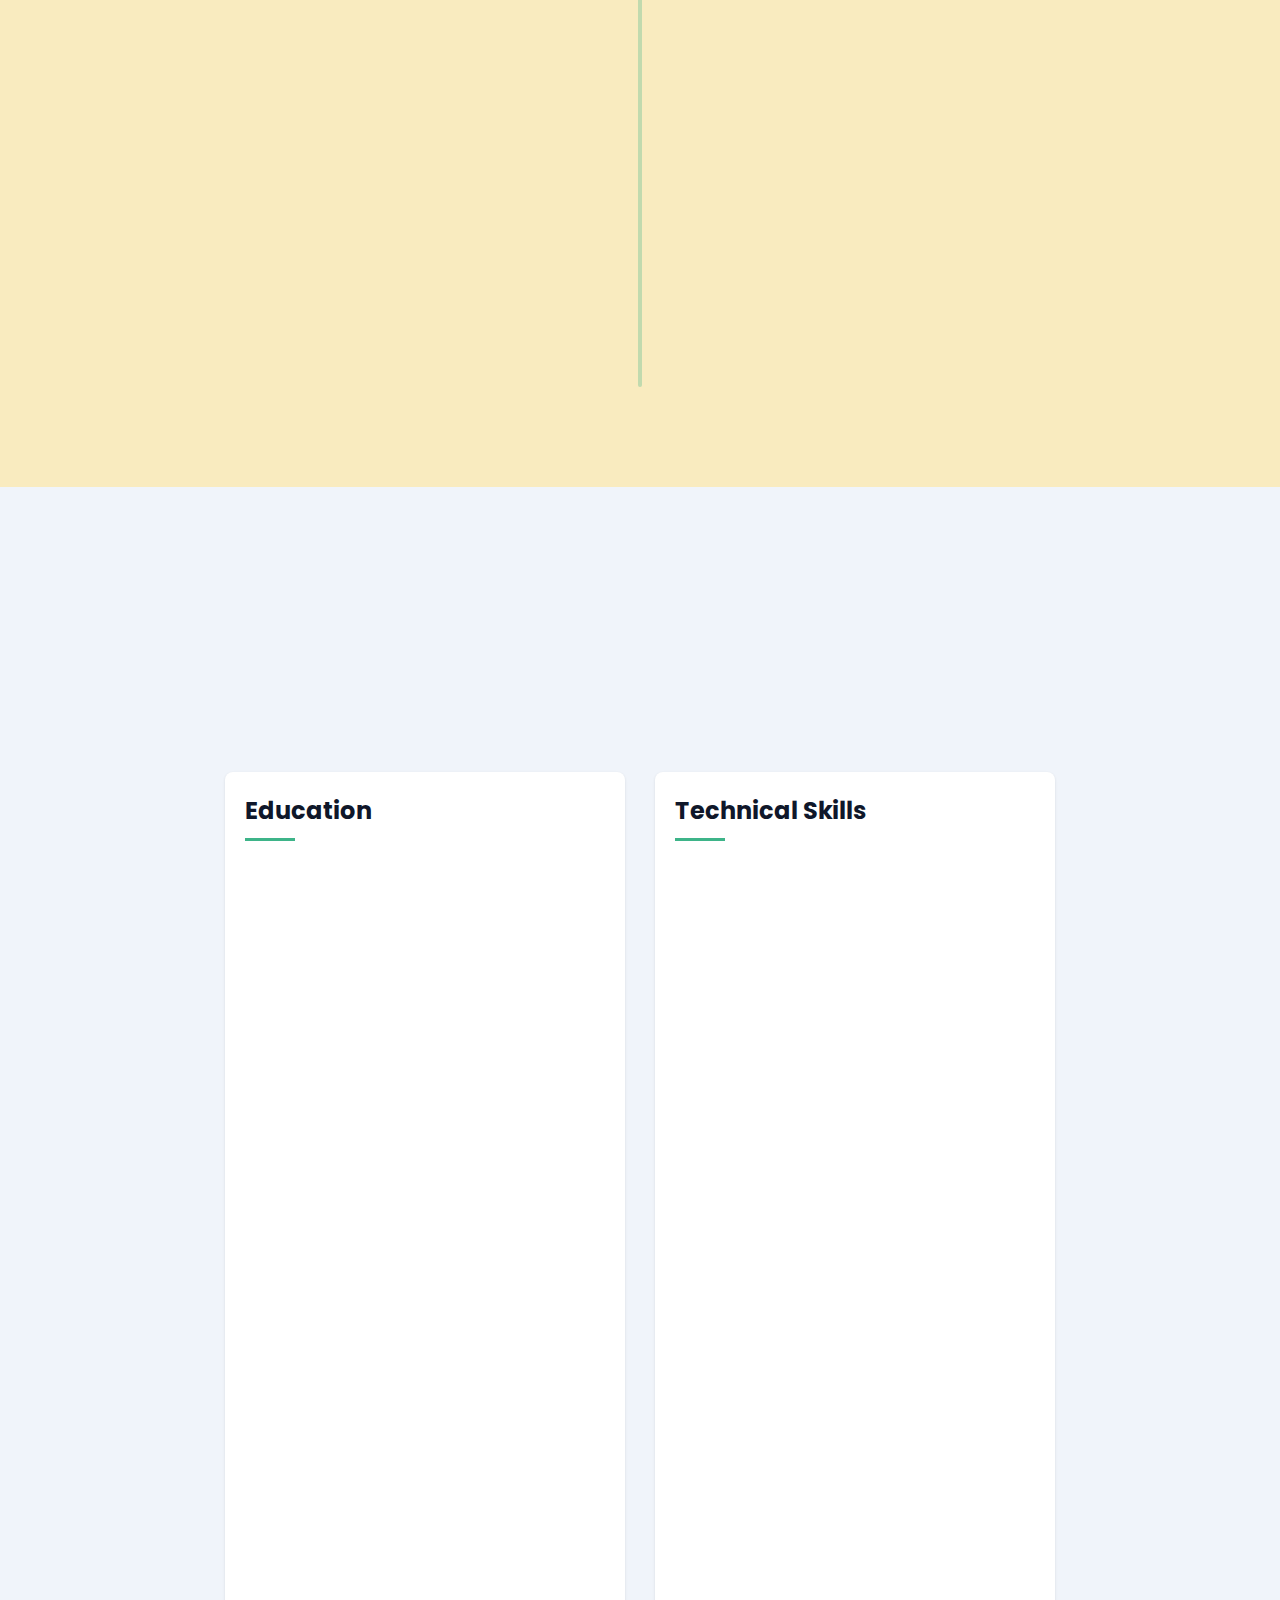
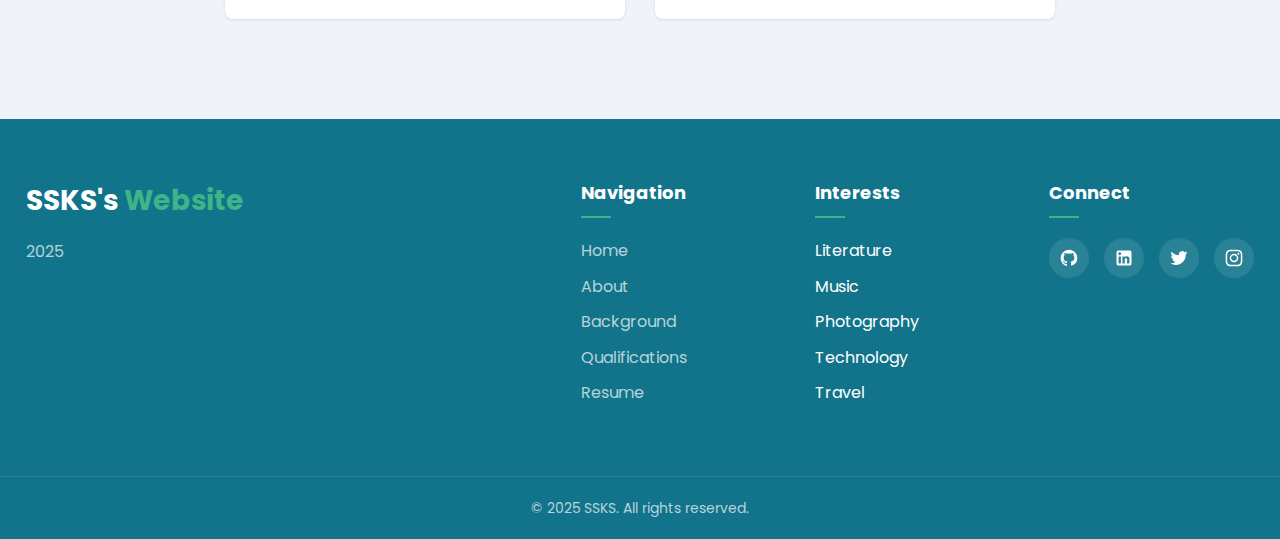
==== commit 6b5a1232: "Added CV" ====
--- a/index.html
+++ b/index.html
@@ -23,7 +23,7 @@
                     <li><a href="#about">About</a></li>
                     <li><a href="#background">Background</a></li>
                     <li><a href="#qualifications">Qualifications</a></li>
-                    <li><a href="assets/resume.pdf" target="_blank">Resume</a></li>
+                    <li><a href="assets/cv.pdf" target="_blank">Curriculum Vitae</a></li>
                     <li><a href="textbox.html">Text Analysis</a></li>
                 </ul>
             </nav>
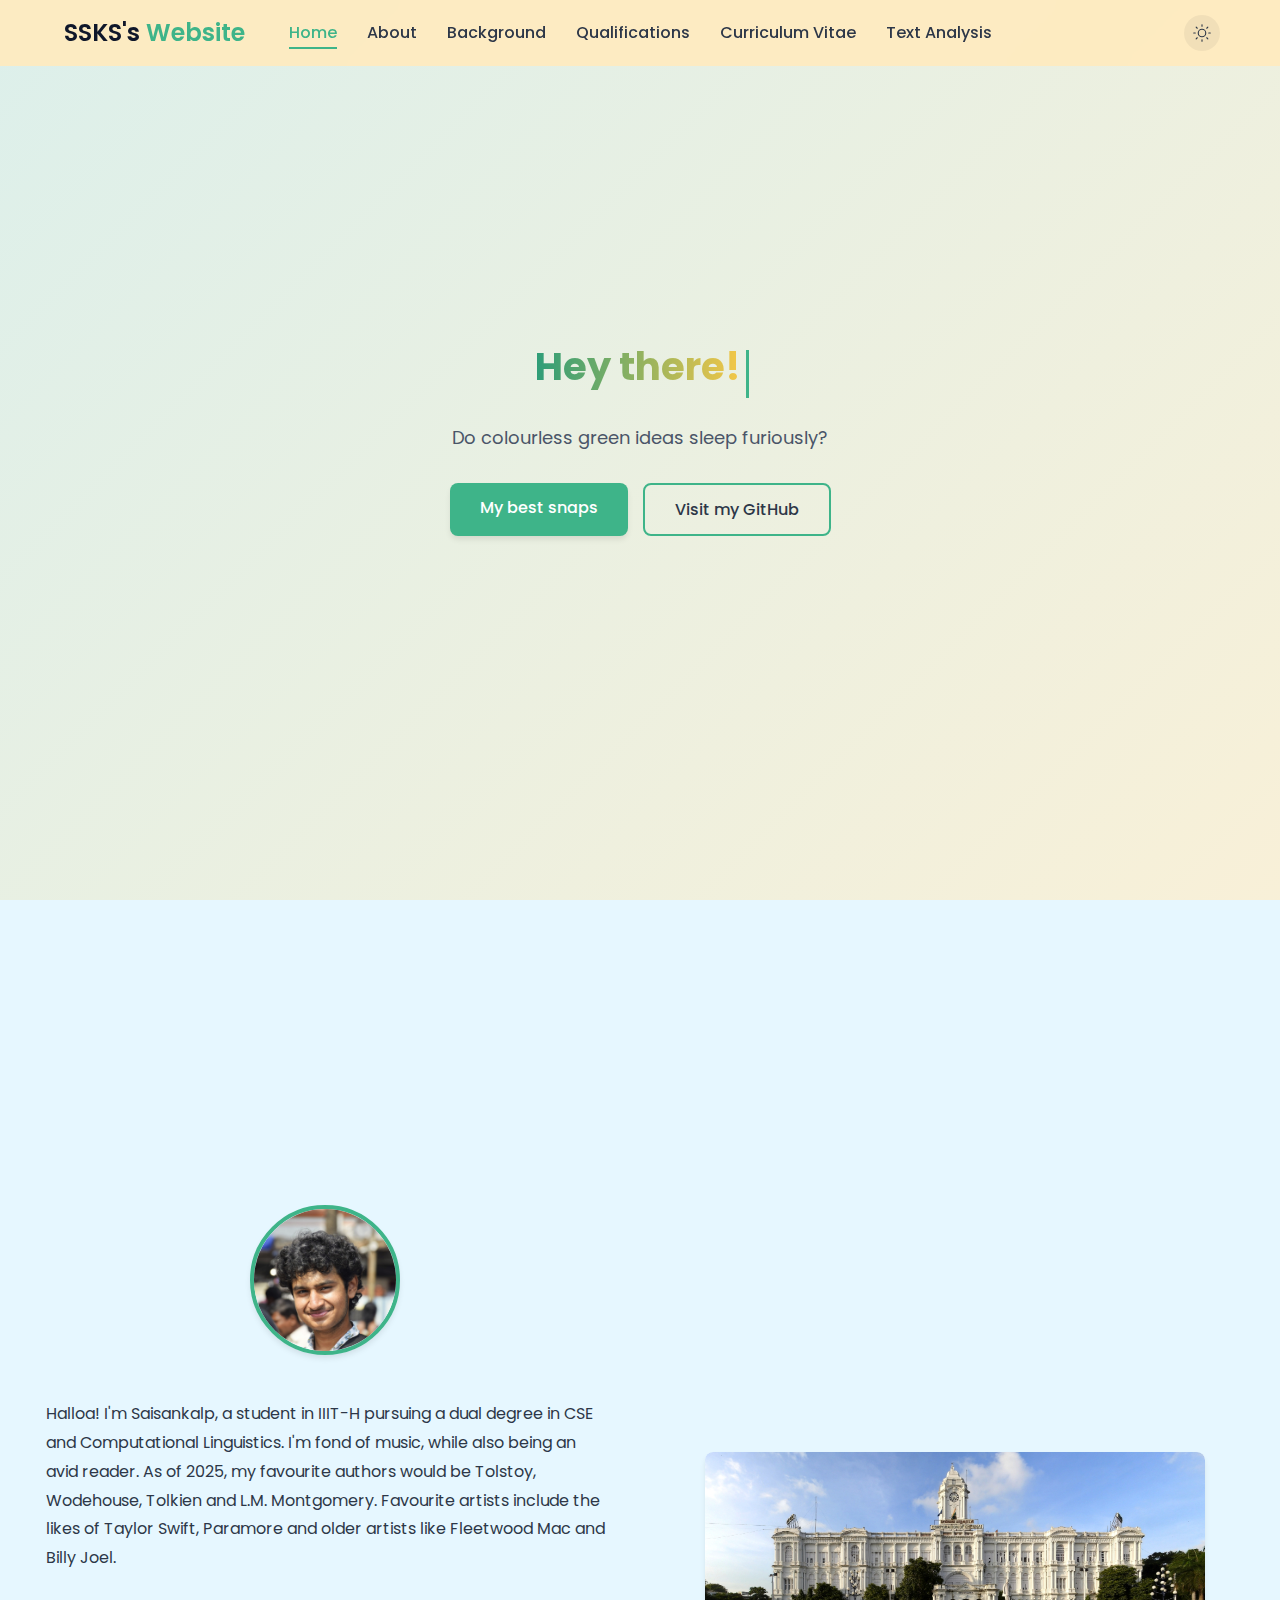
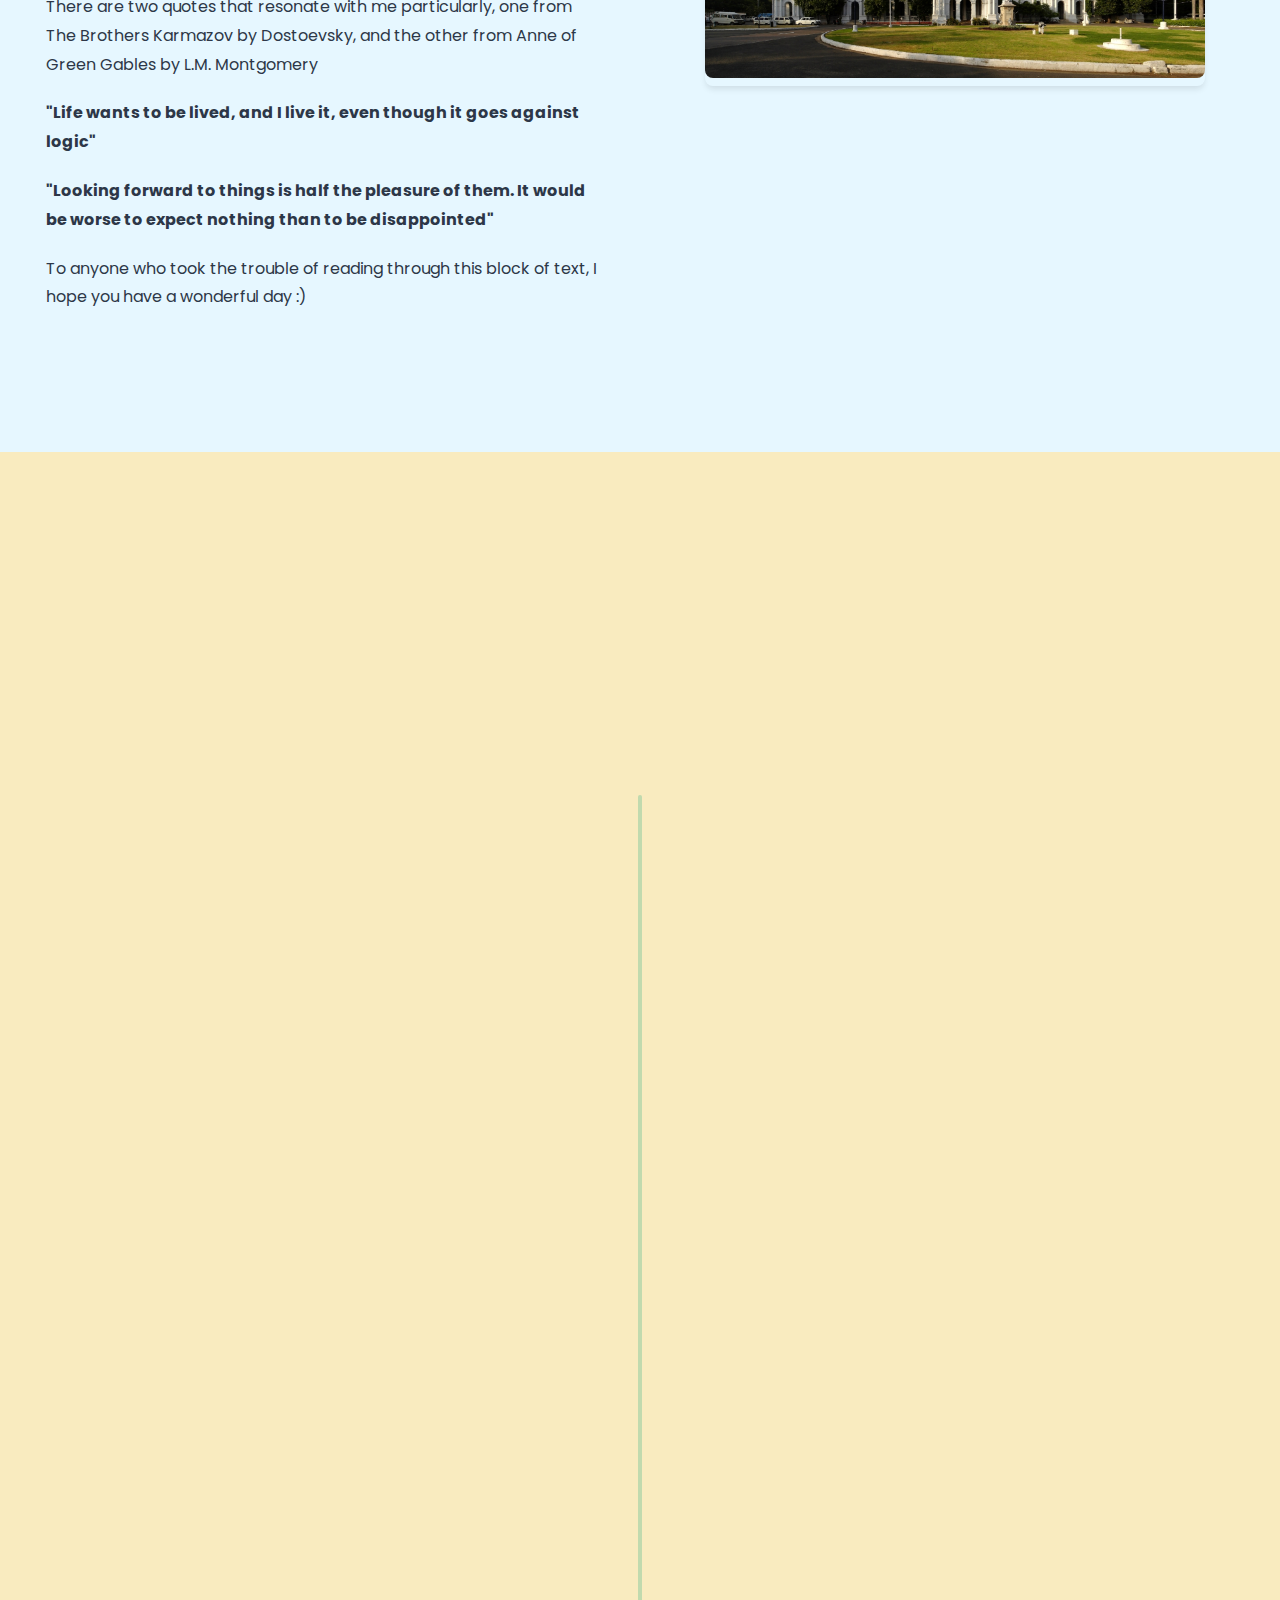
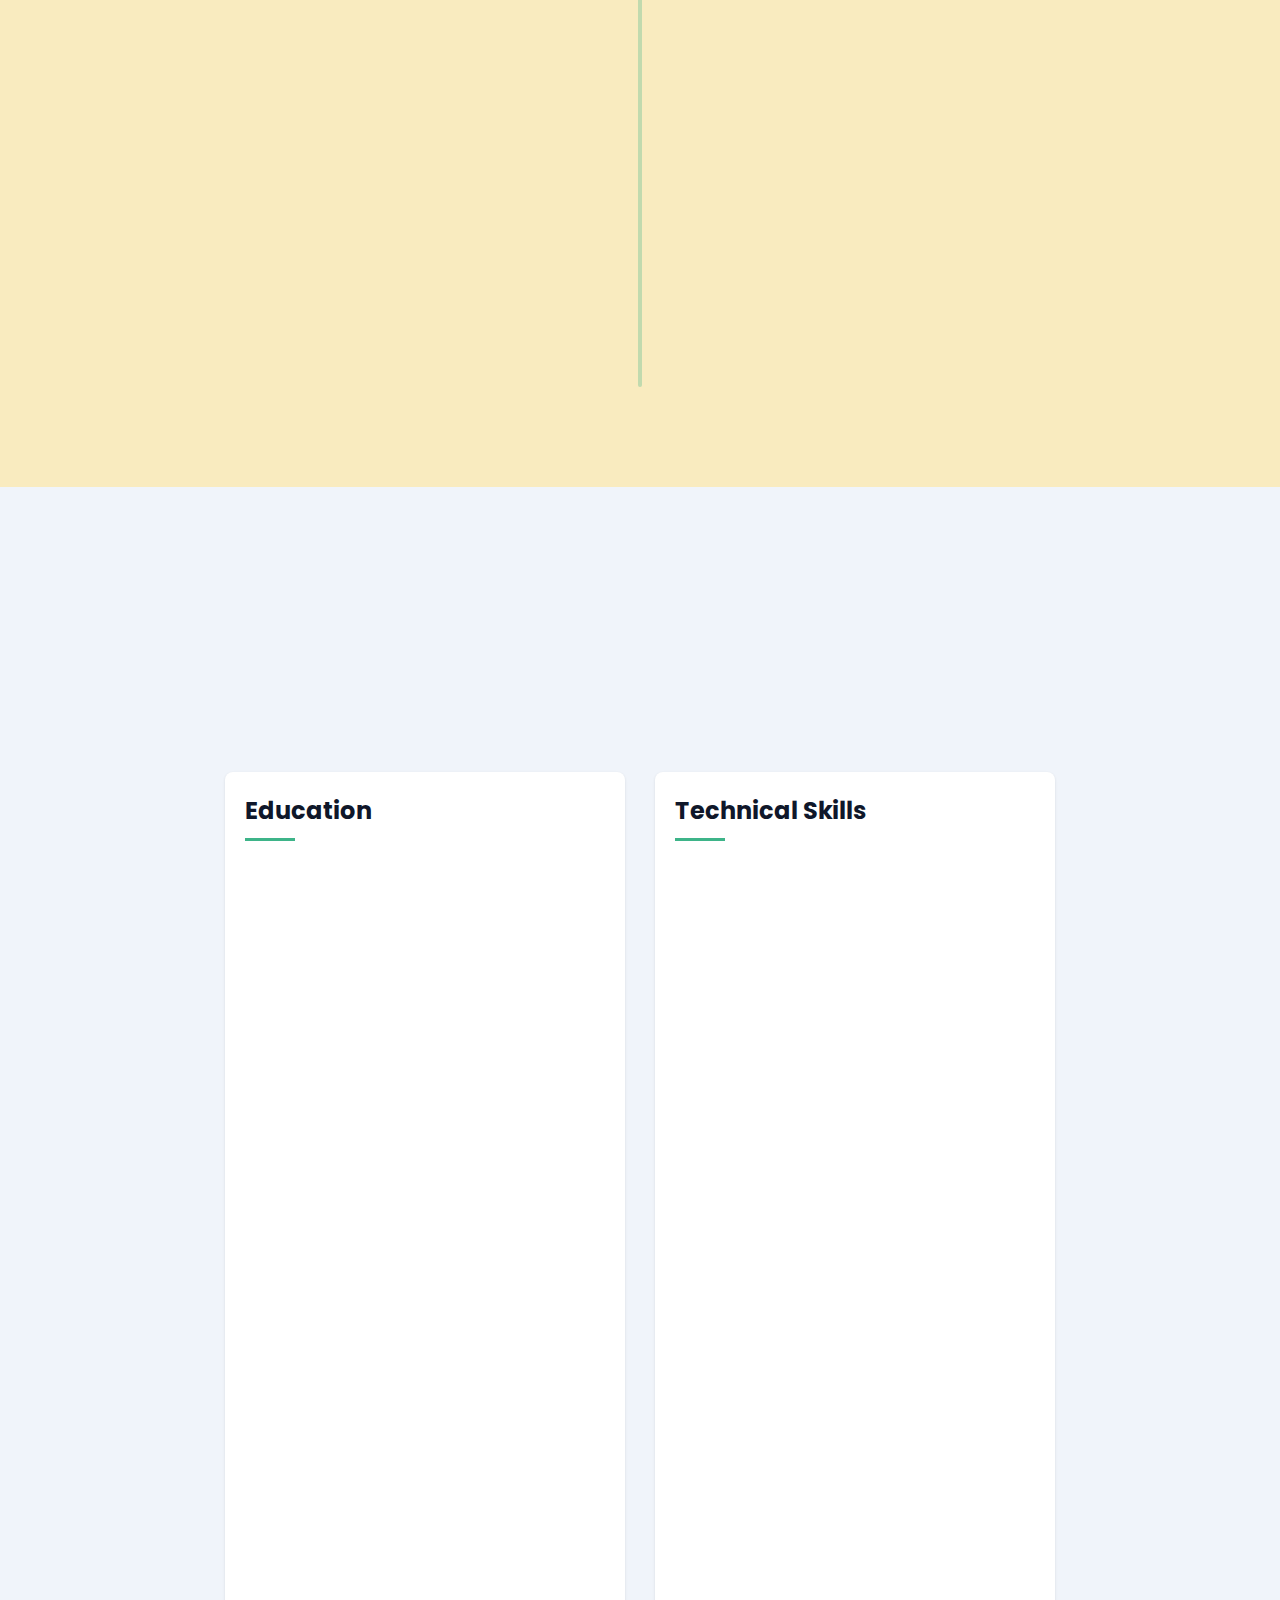
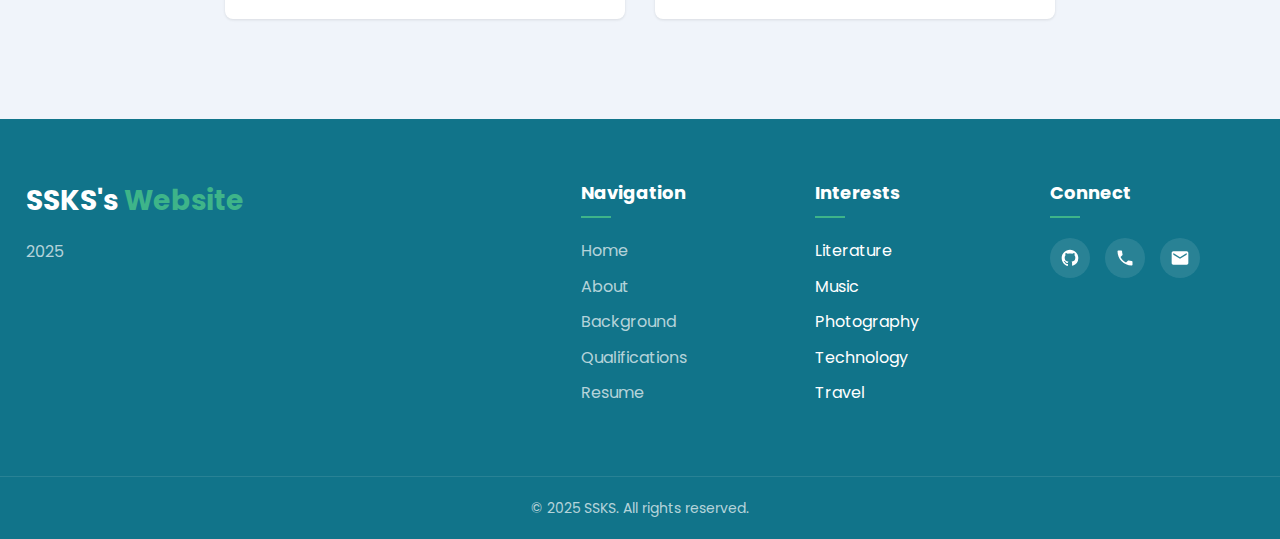
==== commit bc63260e: "Final for ISS" ====
--- a/index.html
+++ b/index.html
@@ -55,7 +55,7 @@
                 <h1 class="typing-container"><span class="typing-text" id="typing-text"></span></h1>
                 <p>Do colourless green ideas sleep furiously?</p>
                 <div class="cta-buttons">
-                    <a href="#gallery" class="btn primary">My best snaps</a>
+                    <a href="photowall.html" class="btn primary">My best snaps</a>
                     <a href="https://github.com/potatopudding-SSKS" class="btn secondary">Visit my GitHub</a>
                 </div>
             </div>
@@ -323,26 +323,21 @@
                     <div class="link-column">
                         <h3>Connect</h3>
                         <div class="social-links">
-                            <a href="#" aria-label="GitHub">
+                            <a href="https://github.com/potatopudding-SSKS" aria-label="GitHub">
                                 <svg viewBox="0 0 24 24" width="24" height="24">
                                     <path d="M12 2C6.477 2 2 6.477 2 12c0 4.42 2.865 8.166 6.84 9.49.5.09.68-.22.68-.485v-1.85c-2.782.6-3.37-1.34-3.37-1.34-.454-1.16-1.11-1.46-1.11-1.46-.91-.62.07-.61.07-.61 1 .07 1.53 1.03 1.53 1.03.9 1.52 2.34 1.08 2.91.83.09-.65.35-1.09.63-1.34-2.22-.25-4.55-1.11-4.55-4.94 0-1.09.39-1.98 1.03-2.68-.1-.25-.45-1.27.1-2.64 0 0 .84-.27 2.75 1.02.8-.22 1.65-.33 2.5-.33.85 0 1.7.11 2.5.33 1.91-1.29 2.75-1.02 2.75-1.02.55 1.37.2 2.39.1 2.64.64.7 1.03 1.59 1.03 2.68 0 3.84-2.34 4.68-4.57 4.93.36.31.68.92.68 1.85v2.74c0 .27.18.58.69.48A10.02 10.02 0 0 0 22 12c0-5.523-4.477-10-10-10z"></path>
                                 </svg>
                             </a>
-                            <a href="#" aria-label="LinkedIn">
+                            <a href="tel:+91 99416 37224" aria-label="Phone">
                                 <svg viewBox="0 0 24 24" width="24" height="24">
-                                    <path d="M19 3a2 2 0 0 1 2 2v14a2 2 0 0 1-2 2H5a2 2 0 0 1-2-2V5a2 2 0 0 1 2-2h14m-.5 15.5v-5.3a3.26 3.26 0 0 0-3.26-3.26c-.85 0-1.84.52-2.32 1.3v-1.11h-2.79v8.37h2.79v-4.93c0-.77.62-1.4 1.39-1.4a1.4 1.4 0 0 1 1.4 1.4v4.93h2.79M6.88 8.56a1.68 1.68 0 0 0 1.68-1.68c0-.93-.75-1.69-1.68-1.69a1.69 1.69 0 0 0-1.69 1.69c0 .93.76 1.68 1.69 1.68m1.39 9.94v-8.37H5.5v8.37h2.77z"></path>
+                                    <path d="M6.62 10.79c1.44 2.83 3.76 5.15 6.59 6.59l2.2-2.2c.27-.27.67-.36 1.02-.24 1.12.37 2.33.57 3.57.57.55 0 1 .45 1 1V20c0 .55-.45 1-1 1-9.39 0-17-7.61-17-17 0-.55.45-1 1-1h3.5c.55 0 1 .45 1 1 0 1.25.2 2.45.57 3.57.11.35.03.74-.25 1.02l-2.2 2.2z"></path>
                                 </svg>
                             </a>
-                            <a href="#" aria-label="Twitter">
+                            <a href="mailto:kssaisankalp.davey@research.iiit.ac.in" aria-label="Email">
                                 <svg viewBox="0 0 24 24" width="24" height="24">
-                                    <path d="M22.162 5.656a8.384 8.384 0 0 1-2.402.658A4.196 4.196 0 0 0 21.6 4c-.82.488-1.719.83-2.656 1.015a4.182 4.182 0 0 0-7.126 3.814 11.874 11.874 0 0 1-8.62-4.37 4.168 4.168 0 0 0-.566 2.103c0 1.45.738 2.731 1.86 3.481a4.168 4.168 0 0 1-1.894-.523v.052a4.185 4.185 0 0 0 3.355 4.101 4.21 4.21 0 0 1-1.89.072A4.185 4.185 0 0 0 7.97 16.65a8.394 8.394 0 0 1-6.191 1.732 11.83 11.83 0 0 0 6.41 1.88c7.693 0 11.9-6.373 11.9-11.9 0-.18-.005-.362-.013-.54a8.496 8.496 0 0 0 2.087-2.165z"></path>
+                                    <path d="M20 4H4c-1.1 0-1.99.9-1.99 2L2 18c0 1.1.9 2 2 2h16c1.1 0 2-.9 2-2V6c0-1.1-.9-2-2-2zm0 4l-8 5-8-5V6l8 5 8-5v2z"></path>
                                 </svg>
                             </a>
-                            <a href="#" aria-label="Instagram">
-                                <svg viewBox="0 0 24 24" width="24" height="24">
-                                    <path d="M12 2c2.717 0 3.056.01 4.122.06 1.065.05 1.79.217 2.428.465.66.254 1.216.598 1.772 1.153a4.908 4.908 0 0 1 1.153 1.772c.247.637.415 1.363.465 2.428.047 1.066.06 1.405.06 4.122 0 2.717-.01 3.056-.06 4.122-.05 1.065-.218 1.79-.465 2.428a4.883 4.883 0 0 1-1.153 1.772 4.915 4.915 0 0 1-1.772 1.153c-.637.247-1.363.415-2.428.465-1.066.047-1.405.06-4.122.06-2.717 0-3.056-.01-4.122-.06-1.065-.05-1.79-.218-2.428-.465a4.89 4.89 0 0 1-1.772-1.153 4.904 4.904 0 0 1-1.153-1.772c-.248-.637-.415-1.363-.465-2.428C2.013 15.056 2 14.717 2 12c0-2.717.01-3.056.06-4.122.05-1.066.217-1.79.465-2.428a4.88 4.88 0 0 1 1.153-1.772A4.897 4.897 0 0 1 5.45 2.525c.638-.248 1.362-.415 2.428-.465C8.944 2.013 9.283 2 12 2zm0 1.802c-2.67 0-2.986.01-4.04.058-.976.045-1.505.207-1.858.344-.466.182-.8.398-1.15.748-.35.35-.566.683-.748 1.15-.137.353-.3.882-.344 1.857-.048 1.055-.058 1.37-.058 4.04 0 2.67.01 2.986.058 4.04.045.976.207 1.504.344 1.857.182.466.398.8.748 1.15.35.35.683.566 1.15.748.353.137.882.3 1.857.344 1.054.048 1.37.058 4.04.058 2.67 0 2.987-.01 4.04-.058.976-.045 1.505-.207 1.858-.344.466-.182.8-.398 1.15-.748.35-.35.566-.683.748-1.15.137-.353.3-.882.344-1.857.048-1.055.058-1.37.058-4.04 0-2.67-.01-2.986-.058-4.04-.045-.976-.207-1.505-.344-1.858a3.097 3.097 0 0 0-.748-1.15 3.098 3.098 0 0 0-1.15-.748c-.353-.137-.882-.3-1.857-.344-1.055-.048-1.37-.058-4.04-.058zm0 3.063a5.135 5.135 0 1 1 0 10.27 5.135 5.135 0 0 1 0-10.27zm0 8.468a3.333 3.333 0 1 0 0-6.666 3.333 3.333 0 0 0 0 6.666zm6.538-8.469a1.2 1.2 0 1 1-2.4 0 1.2 1.2 0 0 1 2.4 0z"></path>
-                                </svg>
-                            </a>
                         </div>
                     </div>
                 </div>
